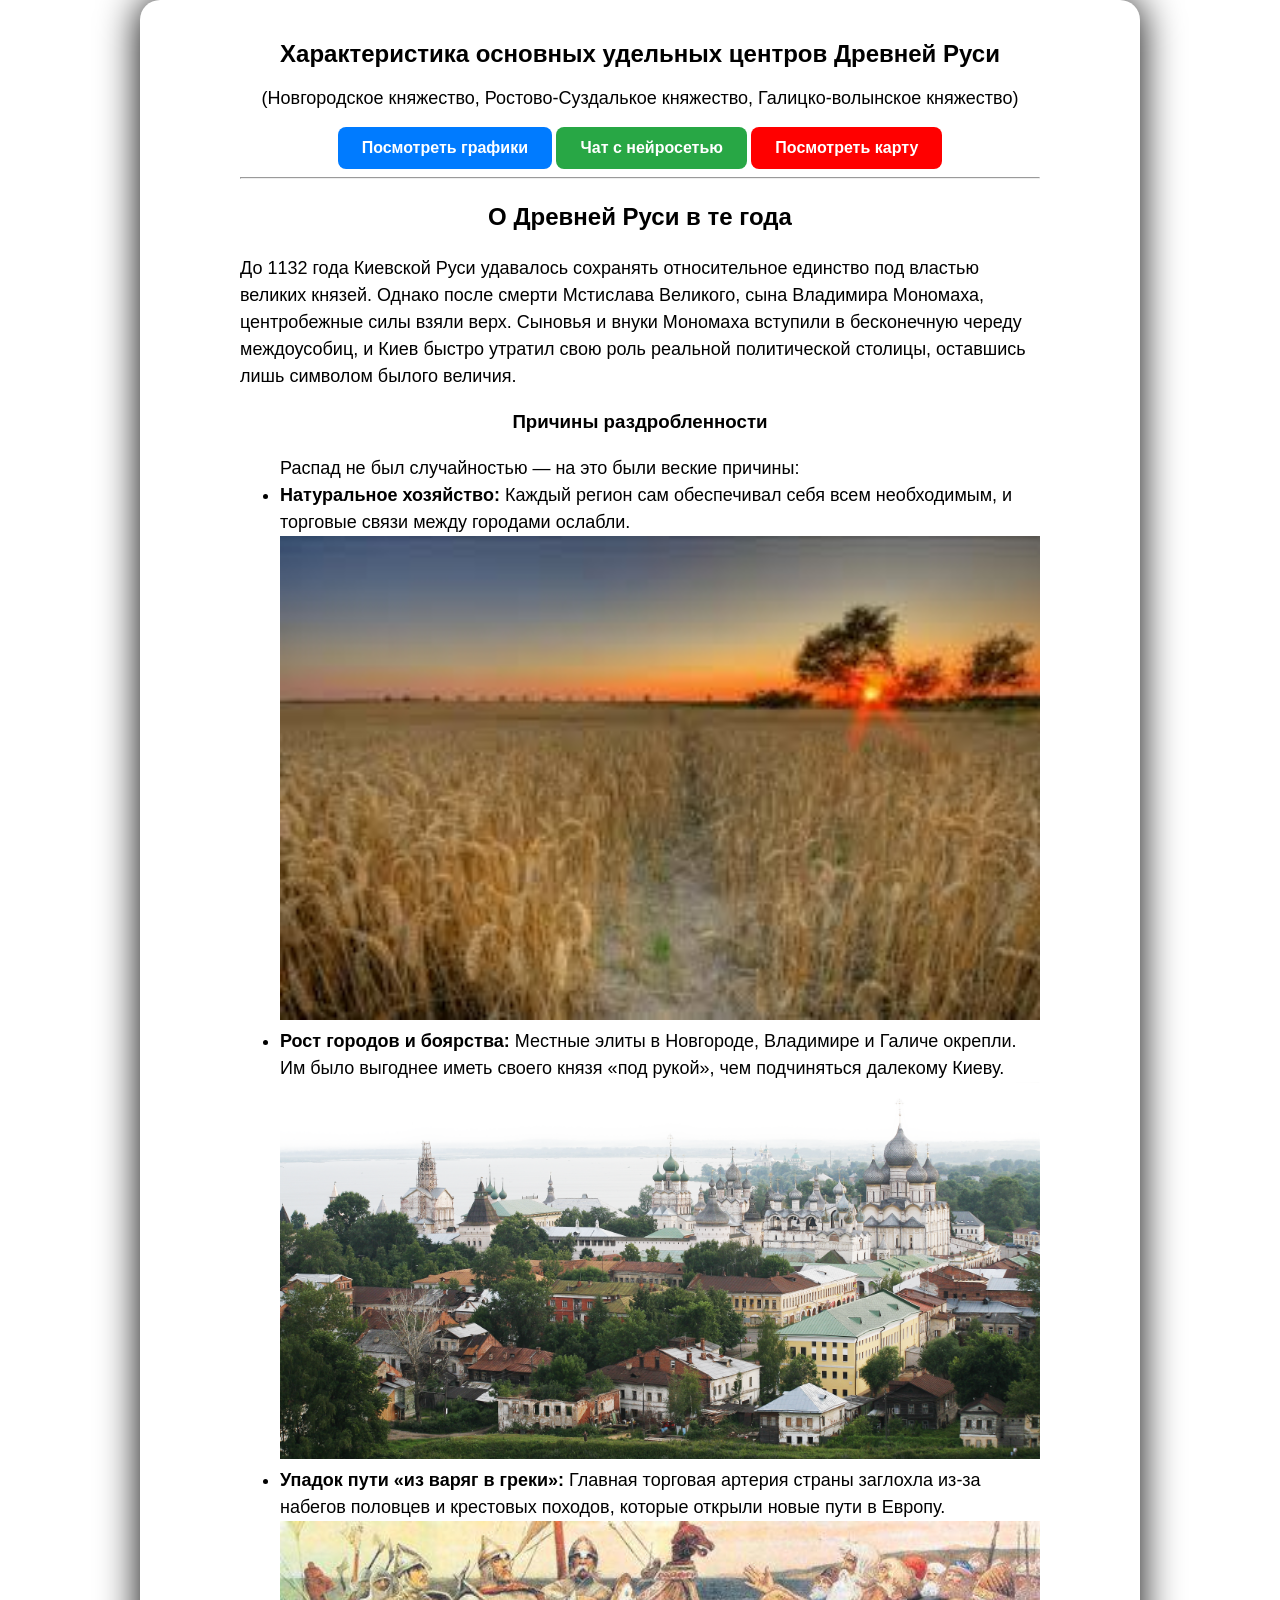
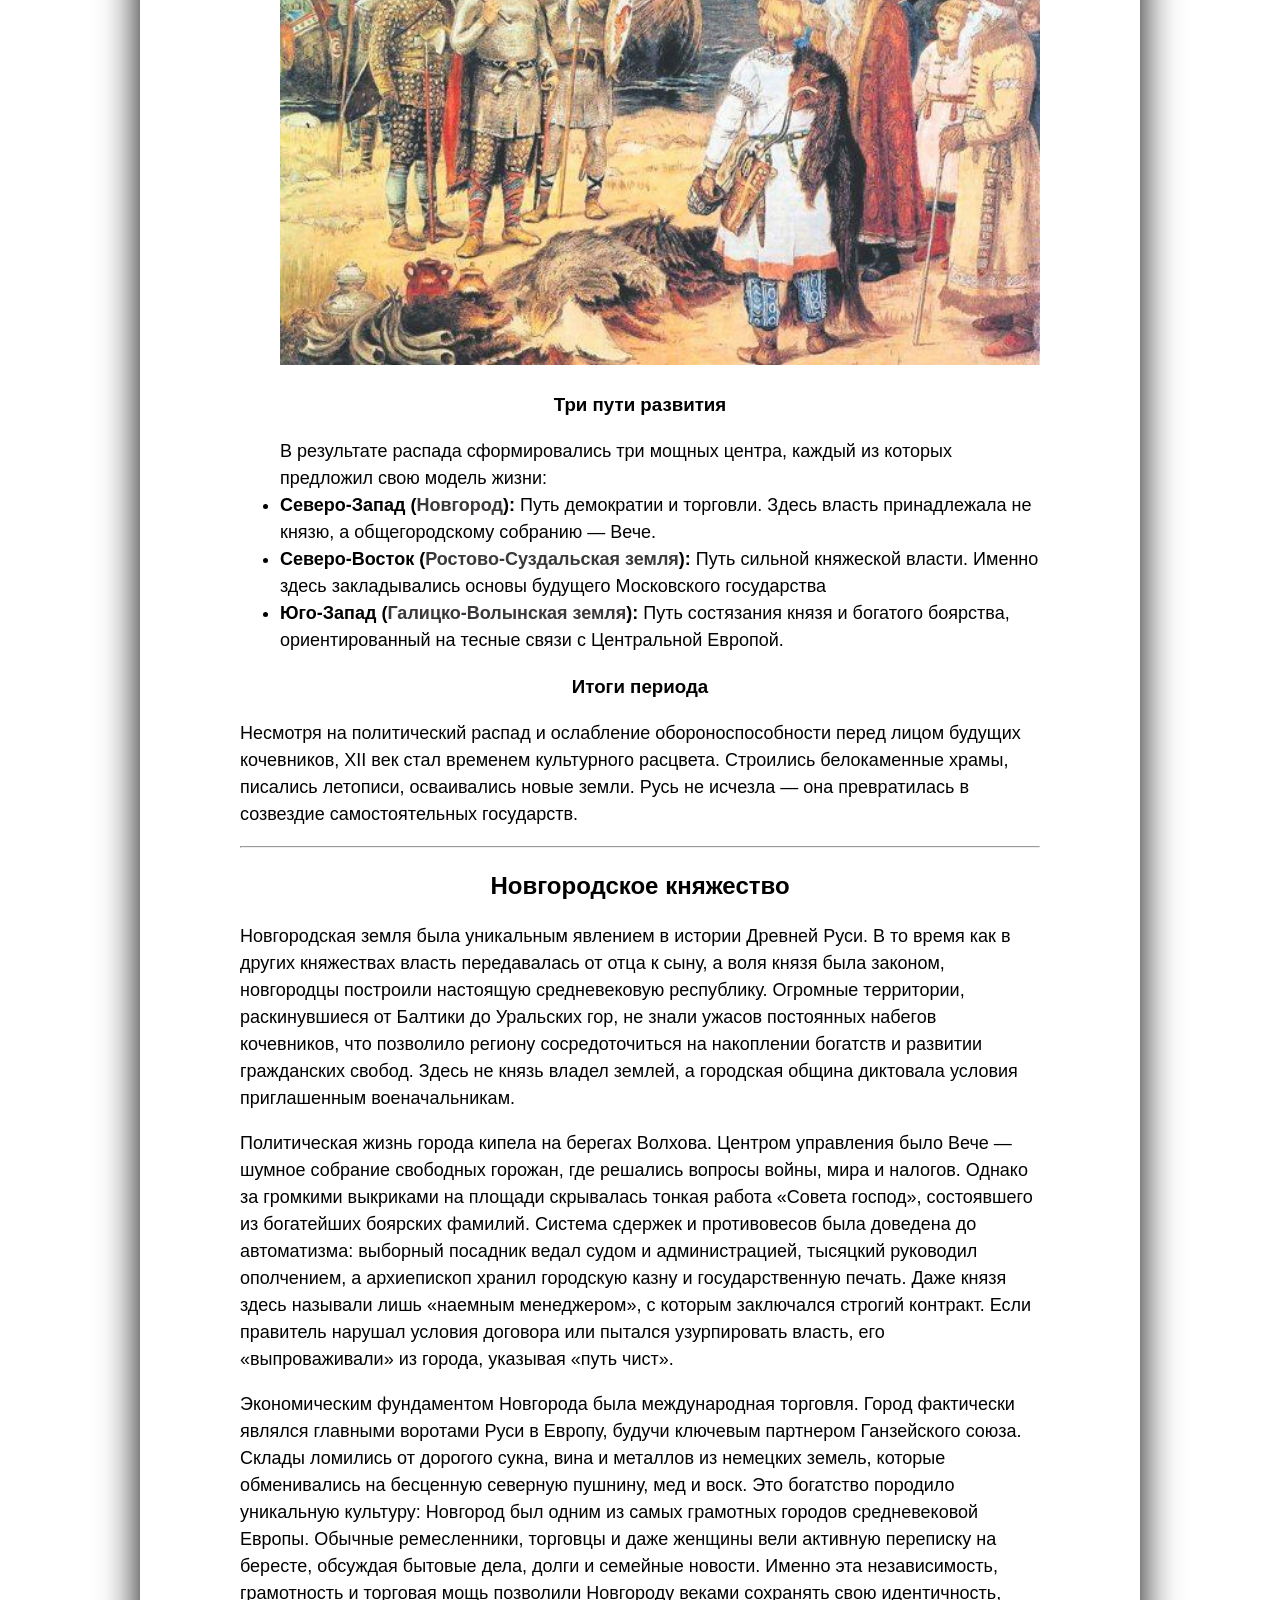
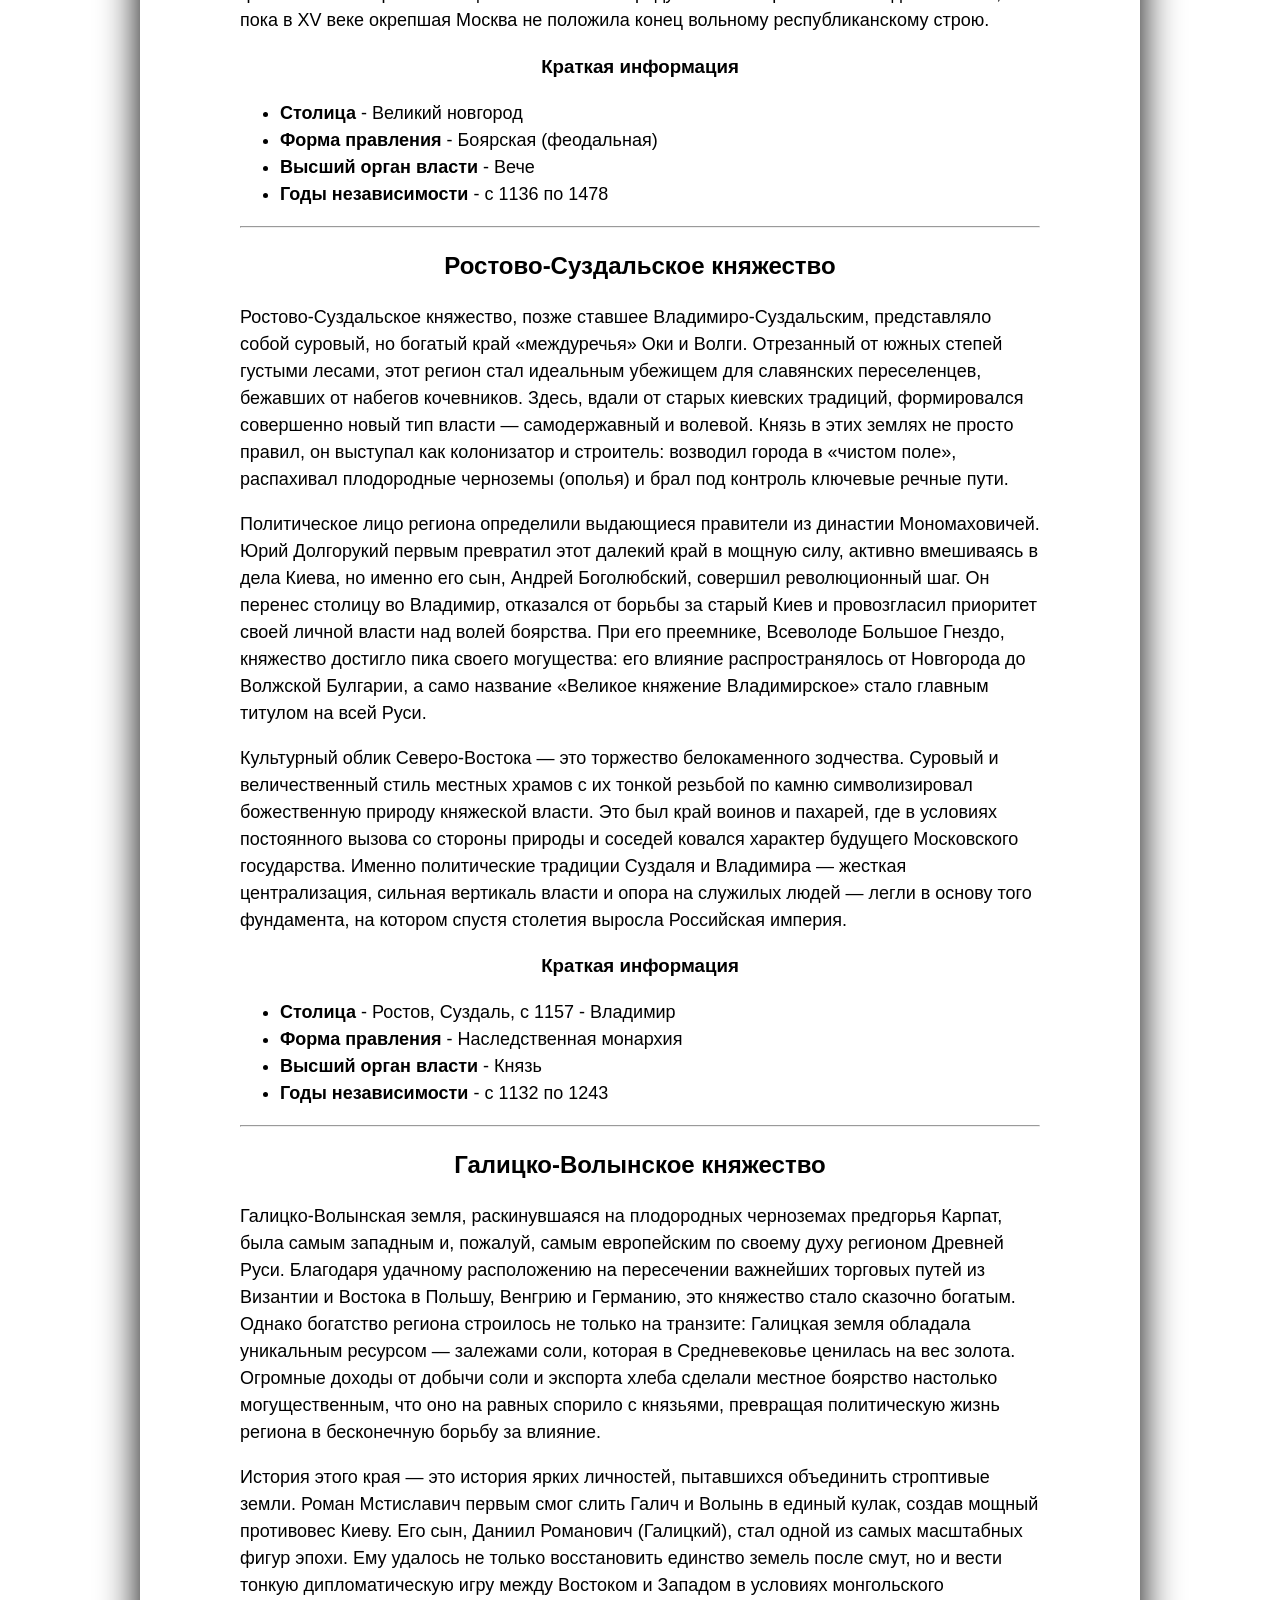
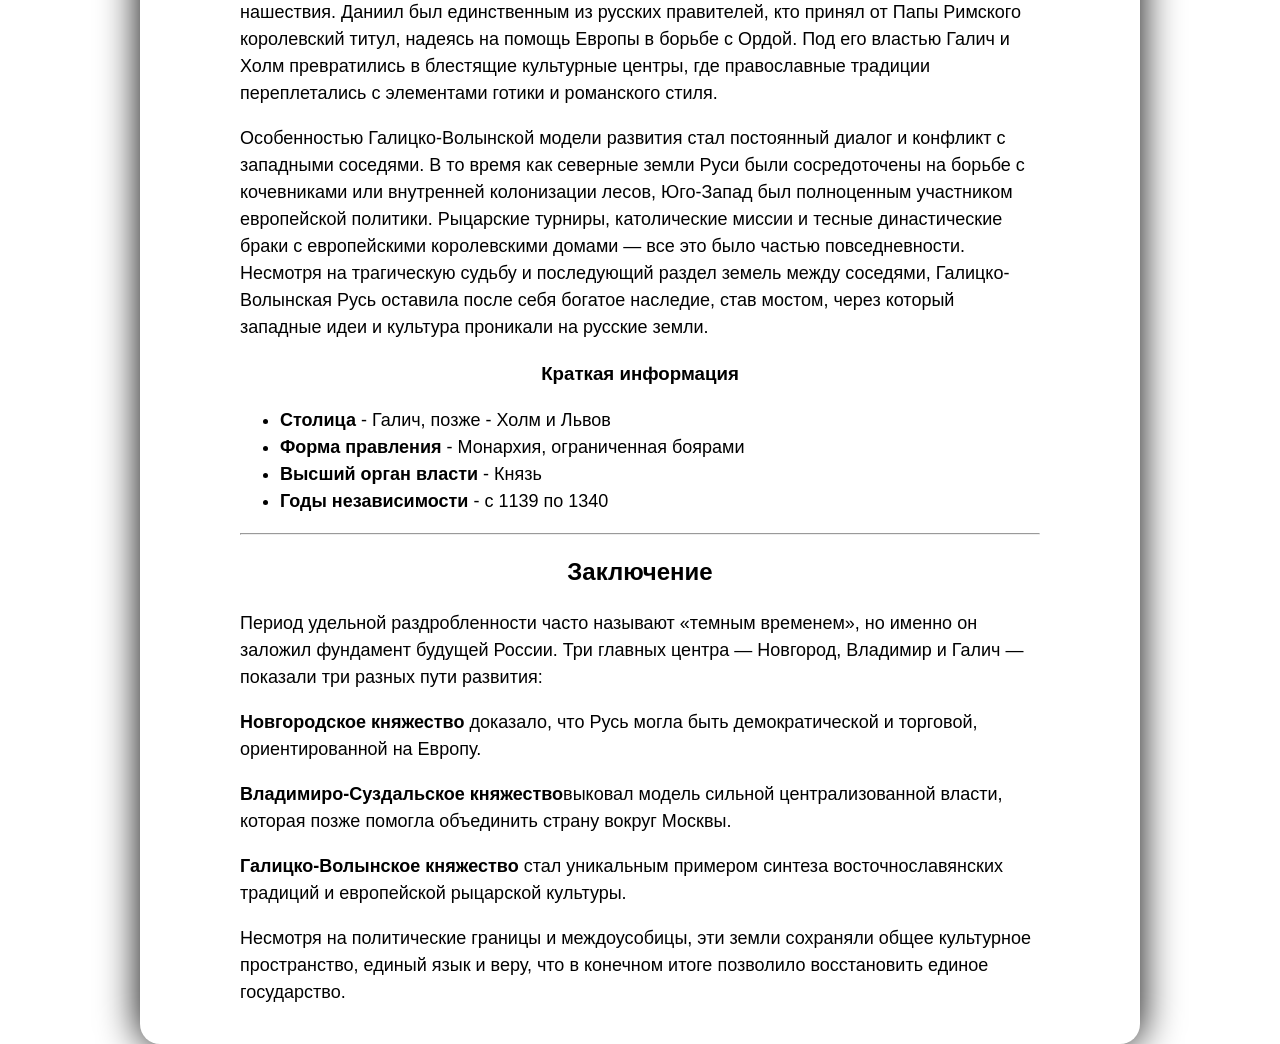
==== frontend/index.html @ 5c6685be "rework" ====
<!DOCTYPE html>
<html lang="ru">
<head>
    <meta charset="UTF-8">
    <meta name="viewport" content="width=device-width, initial-scale=1.0">
    <link rel="stylesheet" href="css/sait.css">
    <title>VneshnayaStranica</title>
</head>
<body>
<div class="zagolovok">
    <header p align="center">
        <h2>Характеристика основных удельных центров Древней Руси</h2>
        <small><p align="center">(Новгородское княжество, Ростово-Суздалькое княжество, Галицко-волынское княжество)</p></small>
        <a href="./gistogramm.html" class="graphs-button">Посмотреть графики</a> <a href="./chat.html" class="graphs-button2">Чат с нейросетью</a> <a href="../MAP.html" class="graphs-button3">Посмотреть карту</a>
    </header>
    <main class="content">
        <hr>
        <section>
        <h2 align="center">О Древней Руси в те года</h2>
        <p>
            До 1132 года Киевской Руси удавалось сохранять относительное единство под
            властью великих князей. Однако после смерти Мстислава Великого, сына
            Владимира Мономаха, центробежные силы взяли верх. Сыновья и внуки Мономаха
            вступили в бесконечную череду междоусобиц, и Киев быстро утратил свою роль
            реальной политической столицы, оставшись лишь символом былого величия.
        </p>
            <h3 align="center">Причины раздробленности</h3>
            <ul>Распад не был случайностью — на это были веские причины:
               <li><strong>Натуральное хозяйство:</strong> Каждый регион сам обеспечивал себя всем необходимым, и торговые связи между городами ослабли.</li>
               <img src="assets/images.png" alt="alt">
               <li><strong>Рост городов и боярства:</strong> Местные элиты в Новгороде, Владимире и Галиче окрепли. Им было выгоднее иметь своего князя «под рукой», чем подчиняться далекому Киеву.</li>
               <img src="assets/Rostov_Veliky_panoramic_crop.png" alt="alt">
               <li><strong>Упадок пути «из варяг в греки»:</strong> Главная торговая артерия страны заглохла из-за набегов половцев и крестовых походов, которые открыли новые пути в Европу.</li>
               <img src="assets/59342df45df13_osize1068x623q71hb7104c-e1536128098233.jpg" alt="alt">
            </ul>
            <h3 align="center">Три пути развития</h3>
            <ul>В результате распада сформировались три мощных центра, каждый из которых предложил свою модель жизни:
                <li><strong>Северо-Запад (<a href="#Novgorod">Новгород</a>):</strong> Путь демократии и торговли. Здесь власть принадлежала не князю, а общегородскому собранию — Вече.</li>
                <li><strong>Северо-Восток (<a href="#Rostovo-suzdal">Ростово-Суздальская земля</a>):</strong> Путь сильной княжеской власти. Именно здесь закладывались основы будущего Московского государства</li>
                <li><strong>Юго-Запад (<a href="#Galicia">Галицко-Волынская земля</a>):</strong> Путь состязания князя и богатого боярства, ориентированный на тесные связи с Центральной Европой.</li>
            </ul>
             
            <h3 align="center">Итоги периода</h3>
        <p>
            Несмотря на политический распад и ослабление обороноспособности перед лицом будущих кочевников, XII век стал временем культурного расцвета. Строились белокаменные храмы, писались летописи, осваивались новые земли. Русь не исчезла — она превратилась в созвездие самостоятельных государств.
        </p>
        </section>
       <hr>
        <section id="Novgorod">
           <h2 align="center">Новгородское княжество</h2>
           <p>Новгородская земля была уникальным явлением в истории Древней Руси. В то время как в других княжествах власть передавалась от отца к сыну, а воля князя была законом, новгородцы построили настоящую средневековую республику. Огромные территории, раскинувшиеся от Балтики до Уральских гор, не знали ужасов постоянных набегов кочевников, что позволило региону сосредоточиться на накоплении богатств и развитии гражданских свобод. Здесь не князь владел землей, а городская община диктовала условия приглашенным военачальникам.
           </p>
           <p>Политическая жизнь города кипела на берегах Волхова. Центром управления было Вече — шумное собрание свободных горожан, где решались вопросы войны, мира и налогов. Однако за громкими выкриками на площади скрывалась тонкая работа «Совета господ», состоявшего из богатейших боярских фамилий. Система сдержек и противовесов была доведена до автоматизма: выборный посадник ведал судом и администрацией, тысяцкий руководил ополчением, а архиепископ хранил городскую казну и государственную печать. Даже князя здесь называли лишь «наемным менеджером», с которым заключался строгий контракт. Если правитель нарушал условия договора или пытался узурпировать власть, его «выпроваживали» из города, указывая «путь чист».</p>
           <p>Экономическим фундаментом Новгорода была международная торговля. Город фактически являлся главными воротами Руси в Европу, будучи ключевым партнером Ганзейского союза. Склады ломились от дорогого сукна, вина и металлов из немецких земель, которые обменивались на бесценную северную пушнину, мед и воск. Это богатство породило уникальную культуру: Новгород был одним из самых грамотных городов средневековой Европы. Обычные ремесленники, торговцы и даже женщины вели активную переписку на бересте, обсуждая бытовые дела, долги и семейные новости. Именно эта независимость, грамотность и торговая мощь позволили Новгороду веками сохранять свою идентичность, пока в XV веке окрепшая Москва не положила конец вольному республиканскому строю.</p>
           <h3 align="center">Краткая информация</h3>
           <ul>
             <li><strong>Столица</strong> - Великий новгород</li>
             <li><strong>Форма правления</strong> - Боярская (феодальная)</li>
             <li><strong>Высший орган власти</strong> - Вече</li>
             <li><strong>Годы независимости</strong> - с 1136 по 1478</li>
           </ul>
        </section>
       <hr>
        <section id="Rostovo-suzdal">
           <h2 align="center">Ростово-Суздальское княжество</h2>
           <p>Ростово-Суздальское княжество, позже ставшее Владимиро-Суздальским, представляло собой суровый, но богатый край «междуречья» Оки и Волги. Отрезанный от южных степей густыми лесами, этот регион стал идеальным убежищем для славянских переселенцев, бежавших от набегов кочевников. Здесь, вдали от старых киевских традиций, формировался совершенно новый тип власти — самодержавный и волевой. Князь в этих землях не просто правил, он выступал как колонизатор и строитель: возводил города в «чистом поле», распахивал плодородные черноземы (ополья) и брал под контроль ключевые речные пути.
         </p>
         <p>Политическое лицо региона определили выдающиеся правители из династии Мономаховичей. Юрий Долгорукий первым превратил этот далекий край в мощную силу, активно вмешиваясь в дела Киева, но именно его сын, Андрей Боголюбский, совершил революционный шаг. Он перенес столицу во Владимир, отказался от борьбы за старый Киев и провозгласил приоритет своей личной власти над волей боярства. При его преемнике, Всеволоде Большое Гнездо, княжество достигло пика своего могущества: его влияние распространялось от Новгорода до Волжской Булгарии, а само название «Великое княжение Владимирское» стало главным титулом на всей Руси.</p>
         <p>Культурный облик Северо-Востока — это торжество белокаменного зодчества. Суровый и величественный стиль местных храмов с их тонкой резьбой по камню символизировал божественную природу княжеской власти. Это был край воинов и пахарей, где в условиях постоянного вызова со стороны природы и соседей ковался характер будущего Московского государства. Именно политические традиции Суздаля и Владимира — жесткая централизация, сильная вертикаль власти и опора на служилых людей — легли в основу того фундамента, на котором спустя столетия выросла Российская империя.</p>
         <h3 align="center">Краткая информация</h3>
         <ul>
          <li><strong>Столица</strong> - Ростов, Суздаль, с 1157 - Владимир </li>
          <li><strong>Форма правления</strong> - Наследственная монархия</li>
          <li><strong>Высший орган власти</strong> - Князь</li>
          <li><strong>Годы независимости</strong> - с 1132 по 1243</li>
         </ul>
        </section>
       <hr>
        <section id="Galicia">
         <h2 align="center">Галицко-Волынское княжество</h2>
         <p>Галицко-Волынская земля, раскинувшаяся на плодородных черноземах предгорья Карпат, была самым западным и, пожалуй, самым европейским по своему духу регионом Древней Руси. Благодаря удачному расположению на пересечении важнейших торговых путей из Византии и Востока в Польшу, Венгрию и Германию, это княжество стало сказочно богатым. Однако богатство региона строилось не только на транзите: Галицкая земля обладала уникальным ресурсом — залежами соли, которая в Средневековье ценилась на вес золота. Огромные доходы от добычи соли и экспорта хлеба сделали местное боярство настолько могущественным, что оно на равных спорило с князьями, превращая политическую жизнь региона в бесконечную борьбу за влияние.</p>
         <p>История этого края — это история ярких личностей, пытавшихся объединить строптивые земли. Роман Мстиславич первым смог слить Галич и Волынь в единый кулак, создав мощный противовес Киеву. Его сын, Даниил Романович (Галицкий), стал одной из самых масштабных фигур эпохи. Ему удалось не только восстановить единство земель после смут, но и вести тонкую дипломатическую игру между Востоком и Западом в условиях монгольского нашествия. Даниил был единственным из русских правителей, кто принял от Папы Римского королевский титул, надеясь на помощь Европы в борьбе с Ордой. Под его властью Галич и Холм превратились в блестящие культурные центры, где православные традиции переплетались с элементами готики и романского стиля.</p>
         <p>Особенностью Галицко-Волынской модели развития стал постоянный диалог и конфликт с западными соседями. В то время как северные земли Руси были сосредоточены на борьбе с кочевниками или внутренней колонизации лесов, Юго-Запад был полноценным участником европейской политики. Рыцарские турниры, католические миссии и тесные династические браки с европейскими королевскими домами — все это было частью повседневности. Несмотря на трагическую судьбу и последующий раздел земель между соседями, Галицко-Волынская Русь оставила после себя богатое наследие, став мостом, через который западные идеи и культура проникали на русские земли.</p>
         <h3 align="center">Краткая информация</h3>
         <ul>
          <li><strong>Столица</strong> - Галич, позже - Холм и Львов</li>
          <li><strong>Форма правления</strong> - Монархия, ограниченная боярами</li>
          <li><strong>Высший орган власти</strong> - Князь</li>
          <li><strong>Годы независимости</strong> - с 1139 по 1340</li>
          </ul>
        </section>
       <hr>
       <section id="zakluchenie">
        <h2 align="center">Заключение</h2>
        <p>Период удельной раздробленности часто называют «темным временем», но именно он заложил фундамент будущей России. Три главных центра — Новгород, Владимир и Галич — показали три разных пути развития:</p>
        <p><strong>Новгородское княжество</strong> доказало, что Русь могла быть демократической и торговой, ориентированной на Европу.</p>
        <p><strong>Владимиро-Суздальское княжество</strong>выковал модель сильной централизованной власти, которая позже помогла объединить страну вокруг Москвы.</p>
        <p><strong>Галицко-Волынское княжество</strong> стал уникальным примером синтеза восточнославянских традиций и европейской рыцарской культуры.</p>
        <p>Несмотря на политические границы и междоусобицы, эти земли сохраняли общее культурное пространство, единый язык и веру, что в конечном итоге позволило восстановить единое государство.</p>
       </section>
    </main>
    <footer>
    </footer>
</div>
</body>
</html>
---- frontend/css/sait.css ----
.graphs-button {
  display: inline-block;
  padding: 12px 24px;
  background-color: #007bff;
  color: #ffffff;
  text-decoration: none;
  border-radius: 8px;
  font-family: sans-serif;
  font-size: 16px;
  font-weight: bold;
  text-align: center;
  transition: background-color 0.3s ease, transform 0.2s ease;
  cursor: pointer;
}

.graphs-button:hover {
  background-color: #0056b3;
  transform: translateY(-2px);
}

.graphs-button:active {
  background-color: #004085;
  transform: translateY(0);
}

.graphs-button2 {
  display: inline-block;
  padding: 12px 24px;
  background-color: #28a745;
  color: #ffffff;
  text-decoration: none;
  border-radius: 8px;
  font-family: sans-serif;
  font-size: 16px;
  font-weight: bold;
  text-align: center;
  transition: background-color 0.3s ease, transform 0.2s ease;
  cursor: pointer;
}
  .graphs-button2:hover {
  background-color: #218838;
  transform: translateY(-2px);
}

.graphs-button2:active {
  background-color: #1e7e34;
  transform: translateY(0);
}
.content {
  max-width: 800px;
  margin: 0 auto;
  text-align: left;
  line-height: 1.5; 
}
p, li, ul {
  font-size: 18px;
}
body {
    background-image: url('drevnery.png');
    background-attachment: fixed;
    background-size: cover;
    margin: 0;
    
    font-family: 'Segoe UI', sans-serif;
}
img{
	width: 100%; height: auto;
}
.zagolovok {
    max-width: 1000px;
    margin: 0 auto;
    background-color: white;
    min-height: 100vh;
    box-shadow: 0 0 40px rgba(0,0,0,10);
    padding: 20px 0;
    border-radius: 20px;
}
.graphs-button3 {
  display: inline-block;
  padding: 12px 24px;
  background-color: #ff0000;
  color: #ffffff;
  text-decoration: none;
  border-radius: 8px;
  font-family: sans-serif;
  font-size: 16px;
  font-weight: bold;
  text-align: center;
  transition: background-color 0.3s ease, transform 0.2s ease;
  cursor: pointer;
}

.graphs-button3:hover {
  background-color: #b30000;
  transform: translateY(-2px);
}

.graphs-button3:active {
  background-color: #851f00;
  transform: translateY(0);
}
a {
  text-decoration:none ;
  color: rgb(59, 56, 56);
}
a:hover {
  color: rgb(158, 158, 158);

}
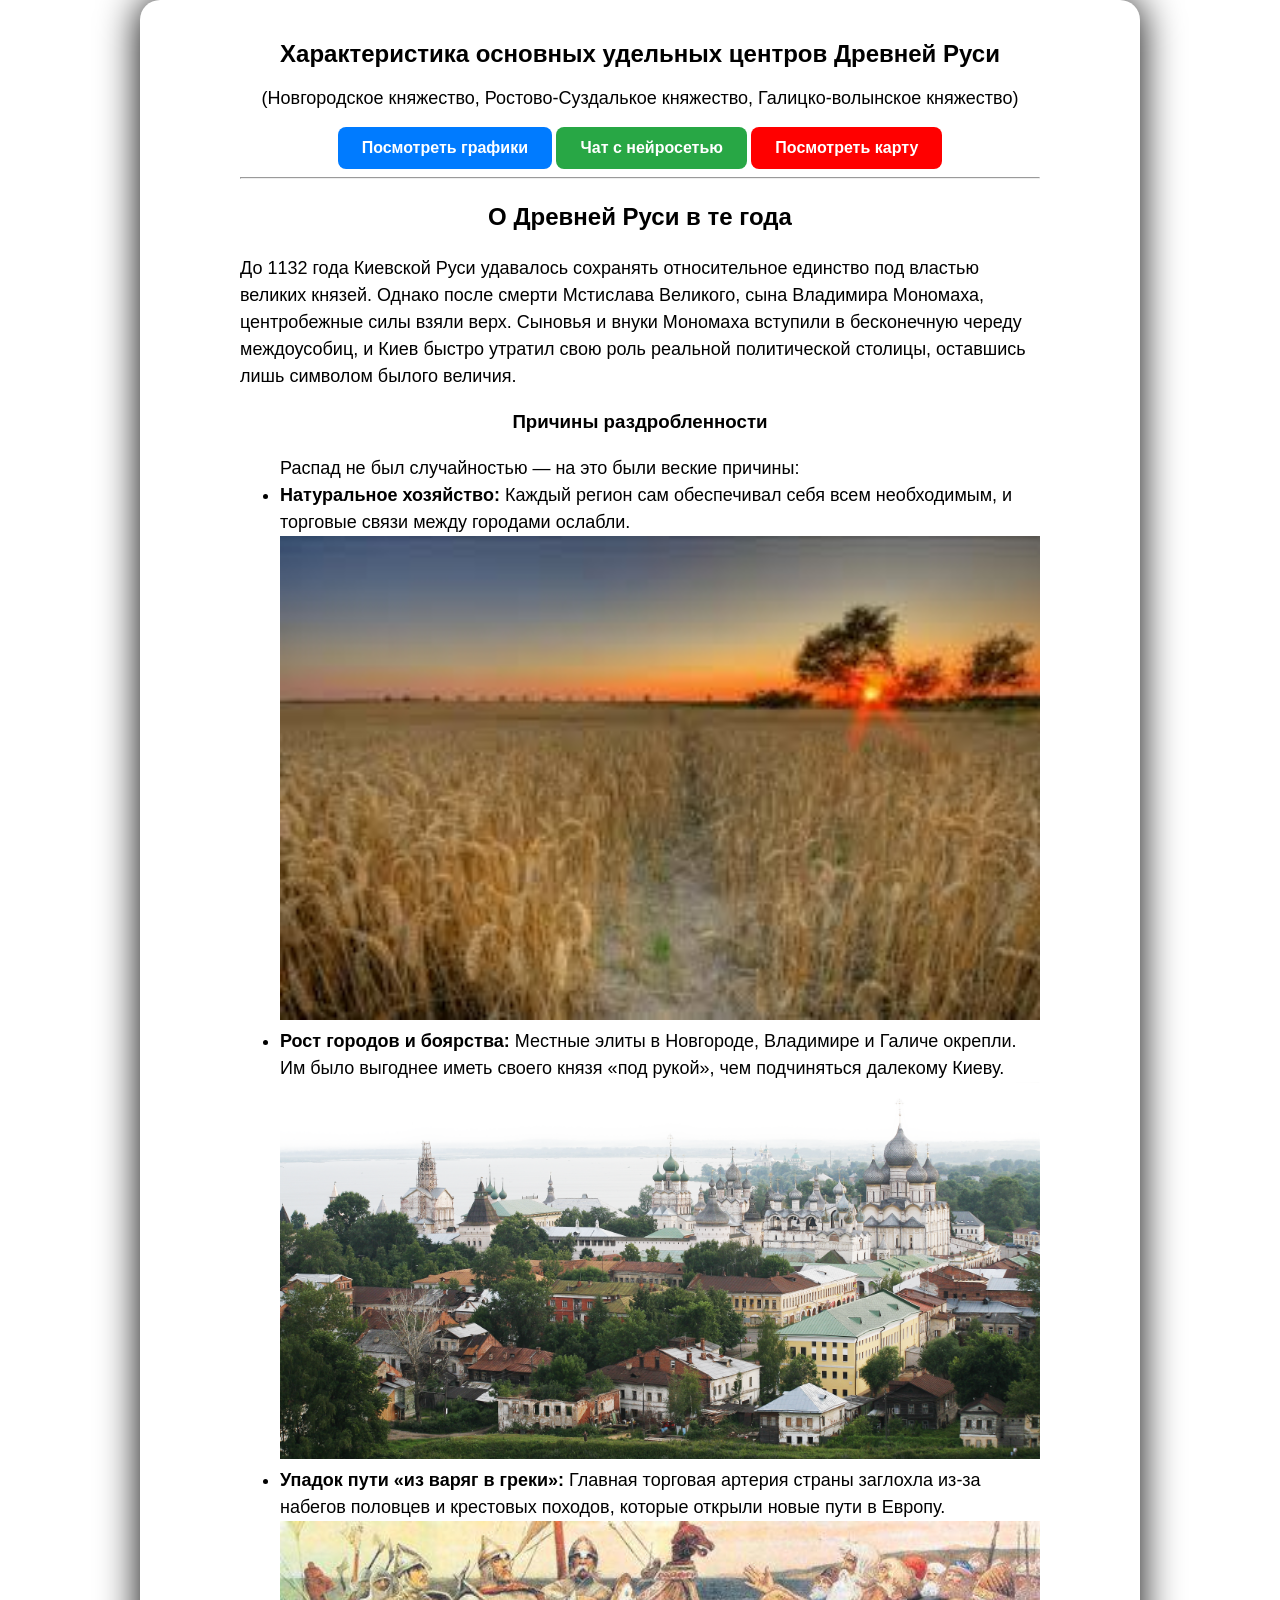
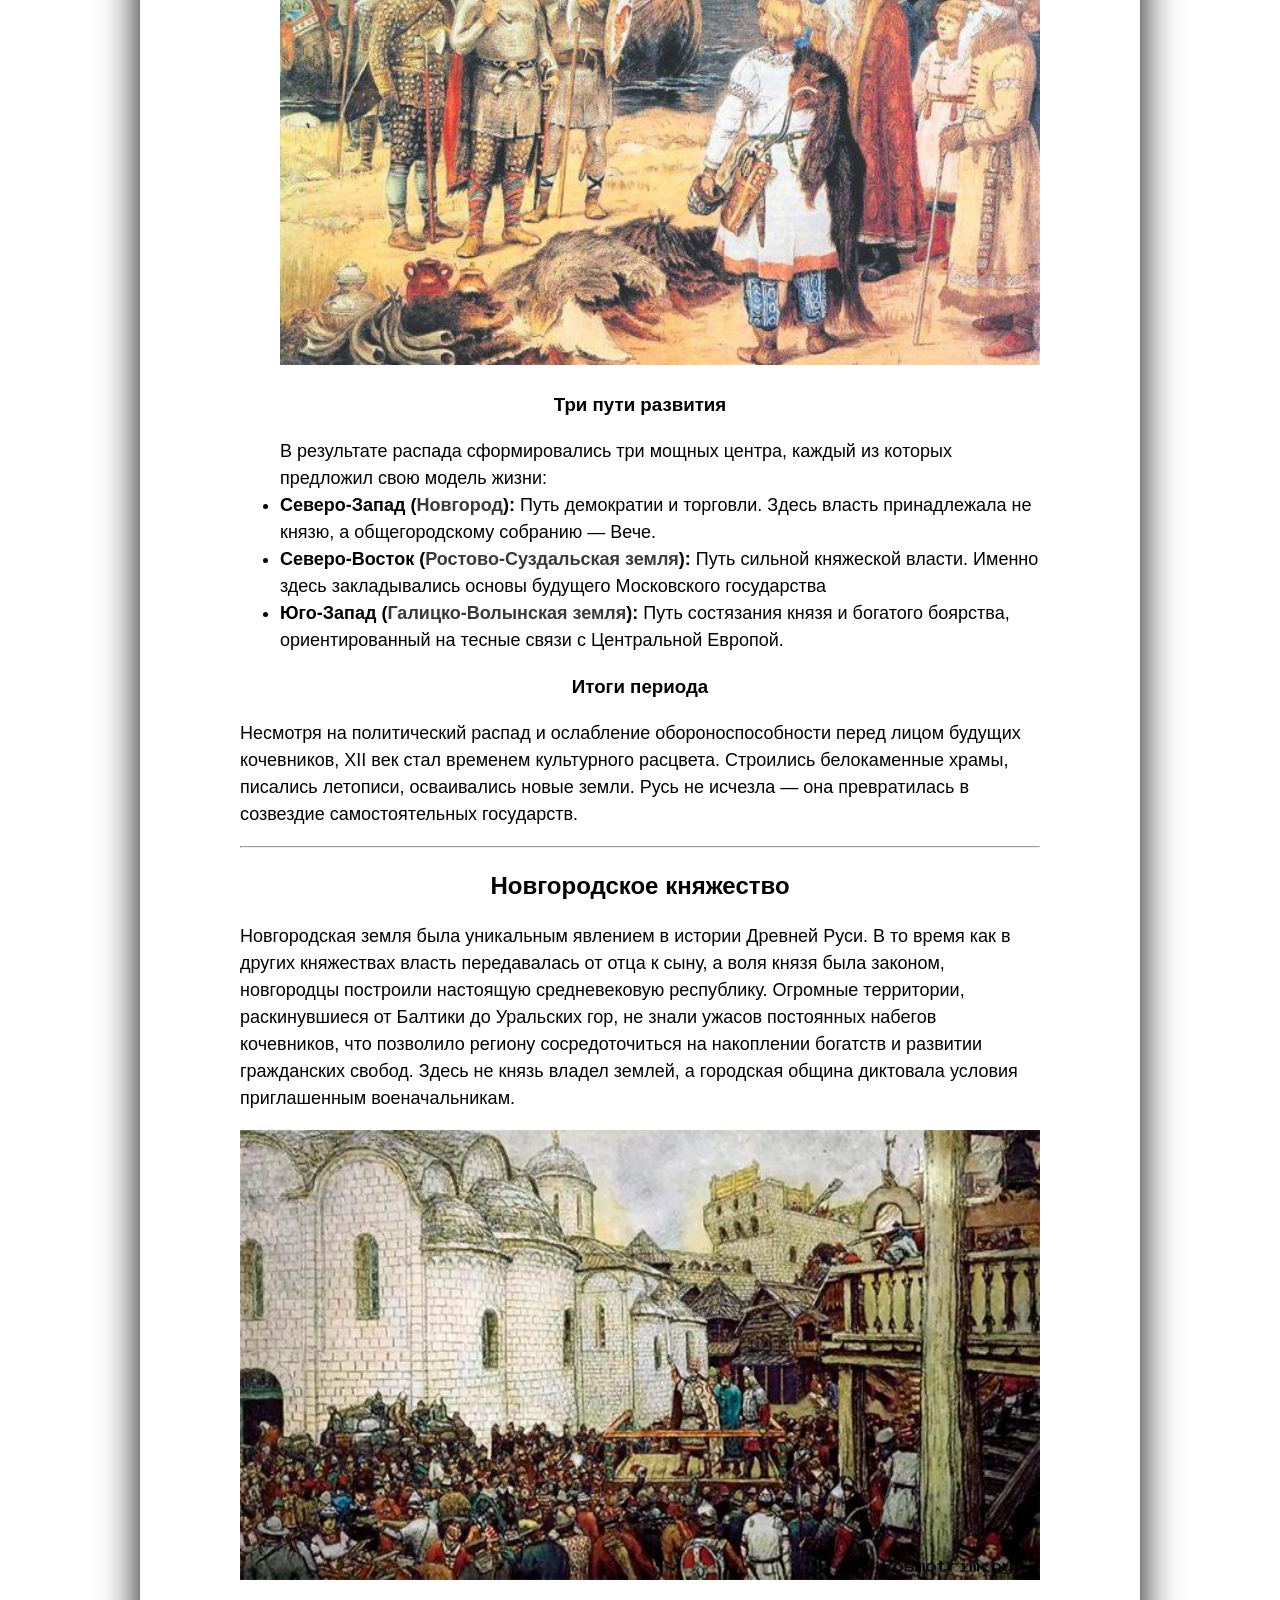
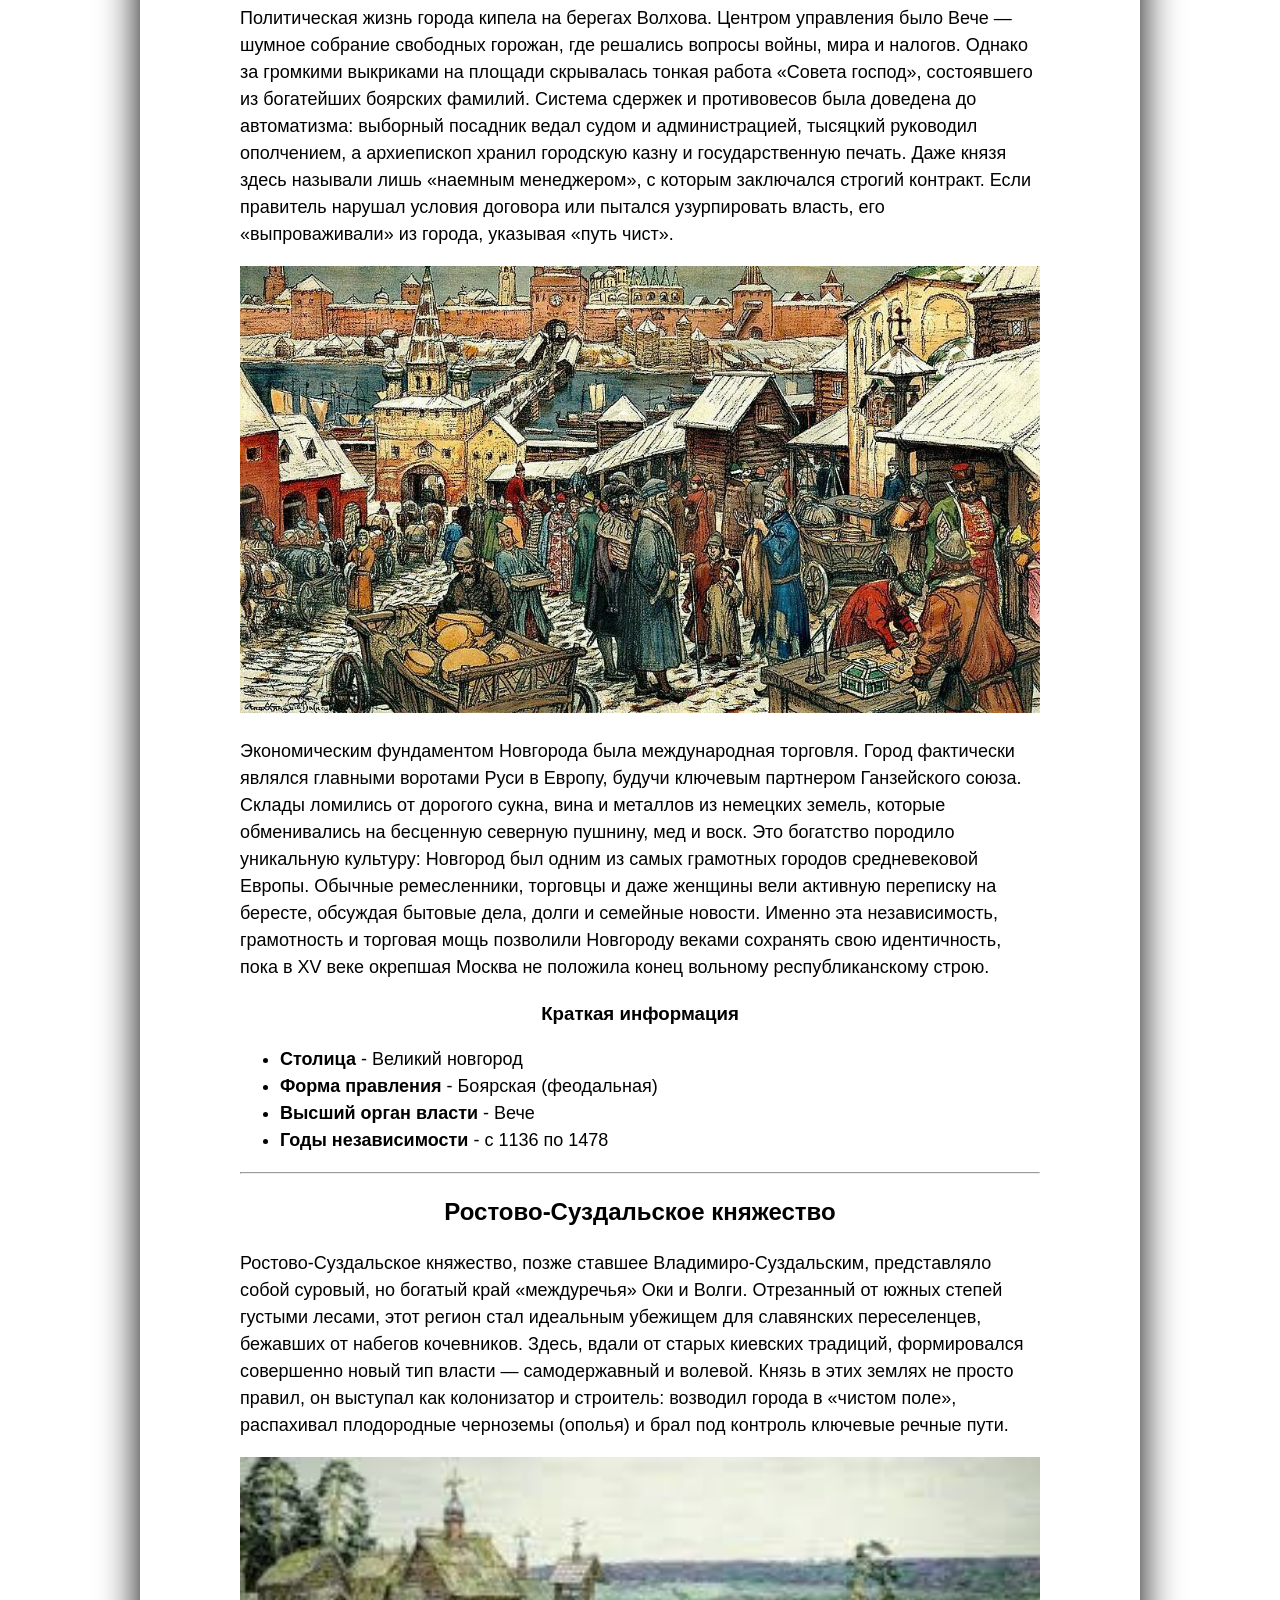
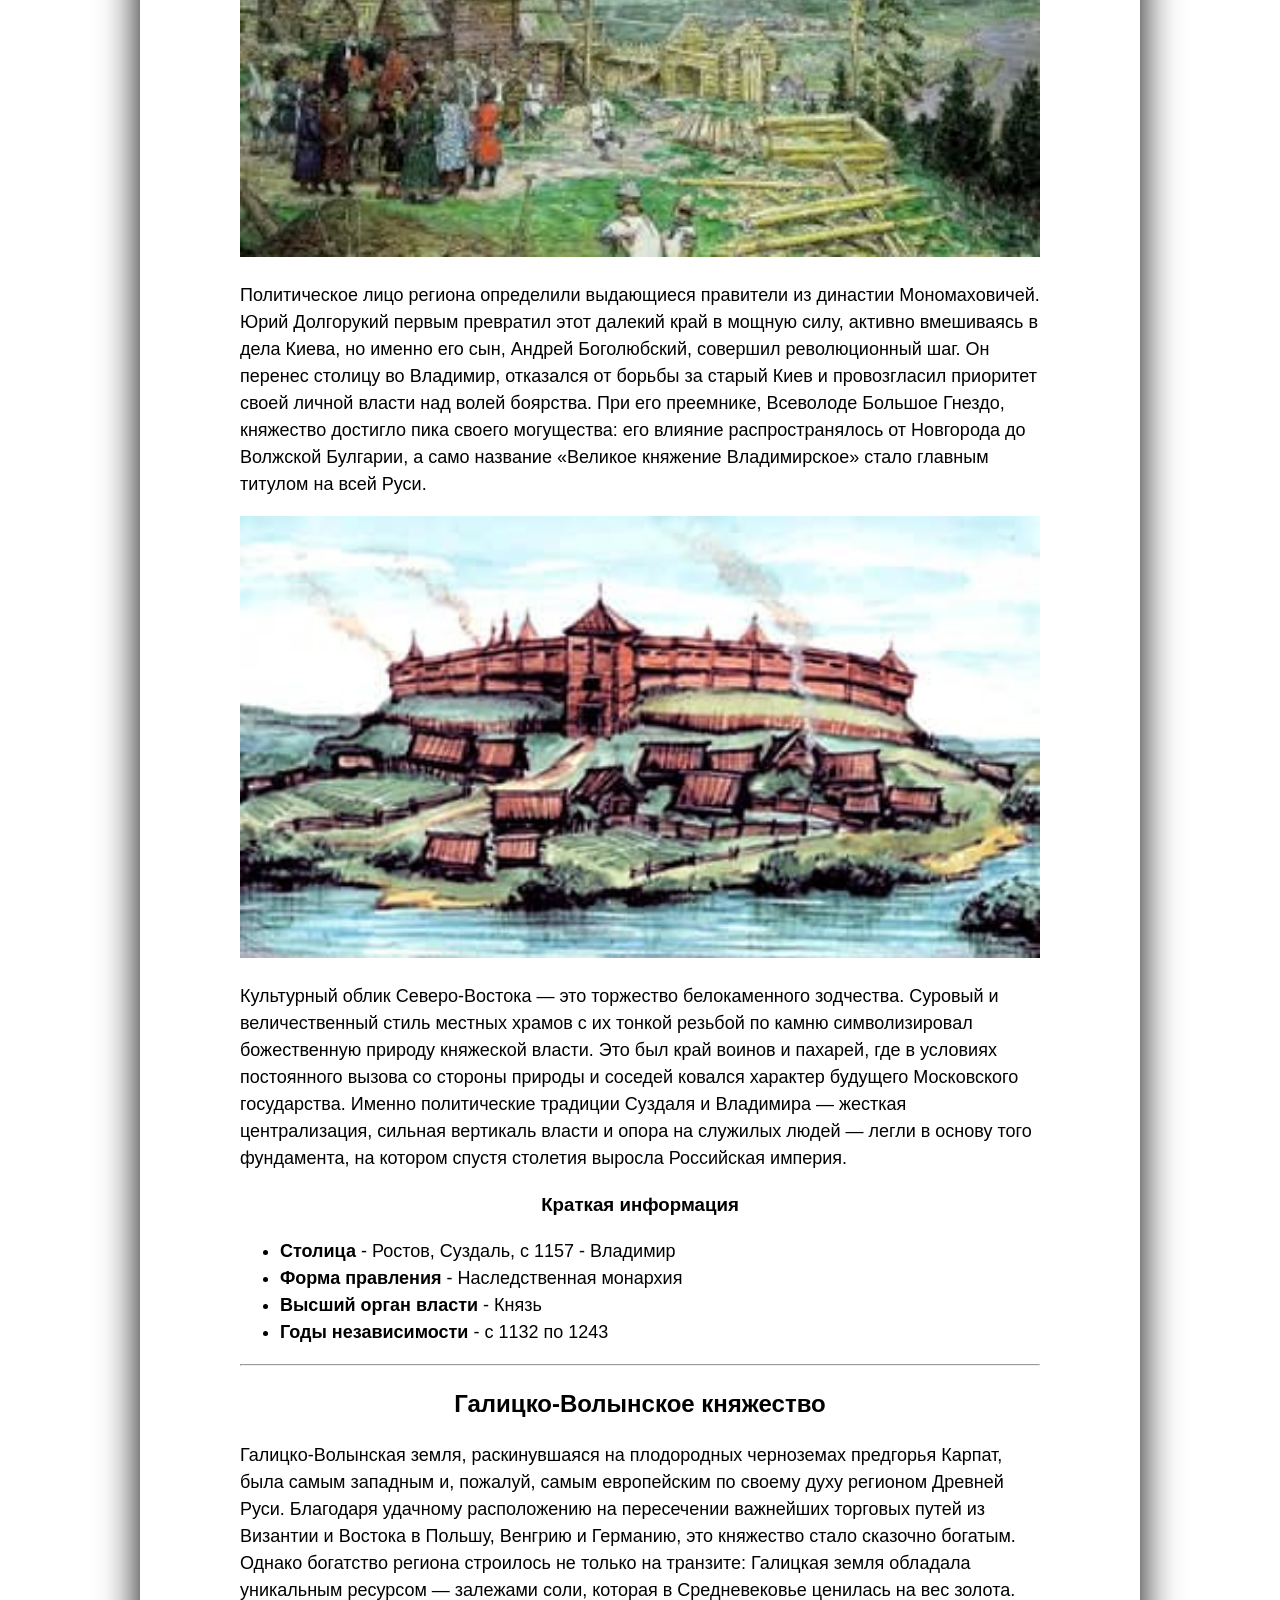
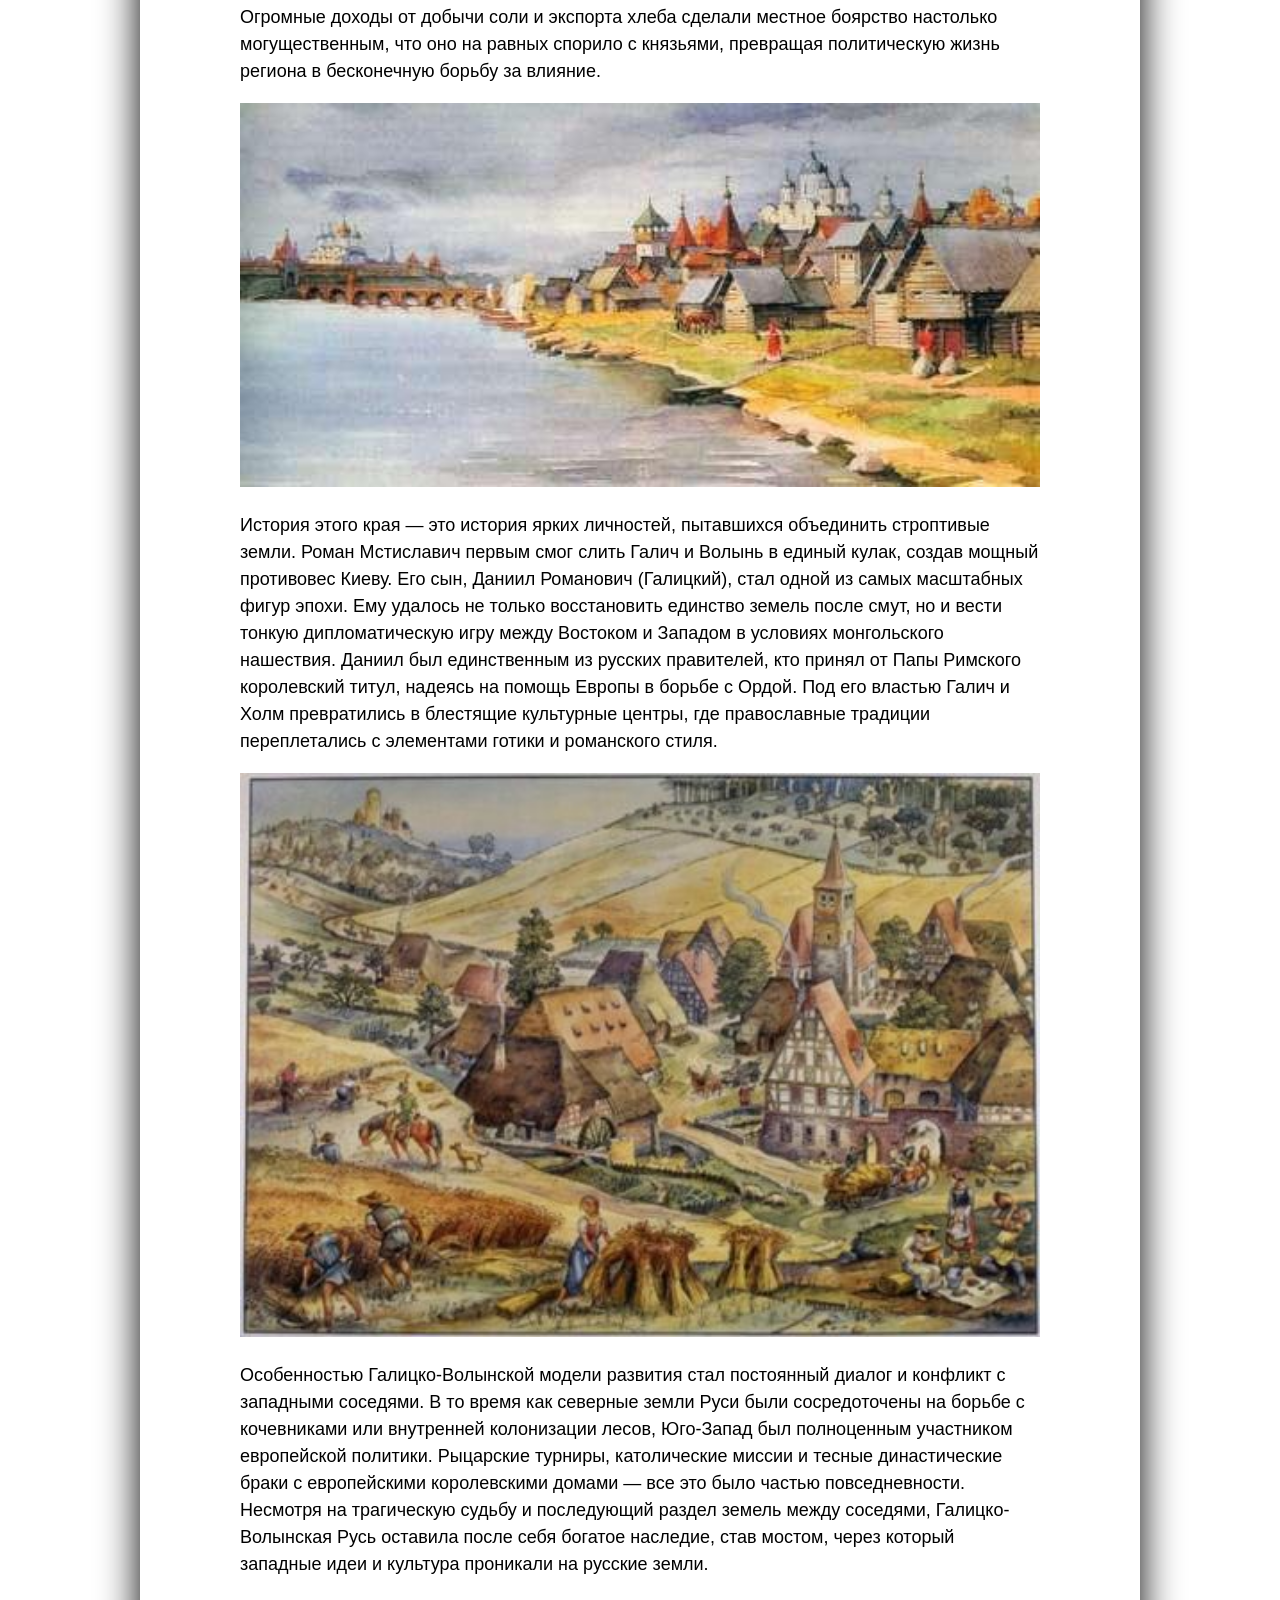
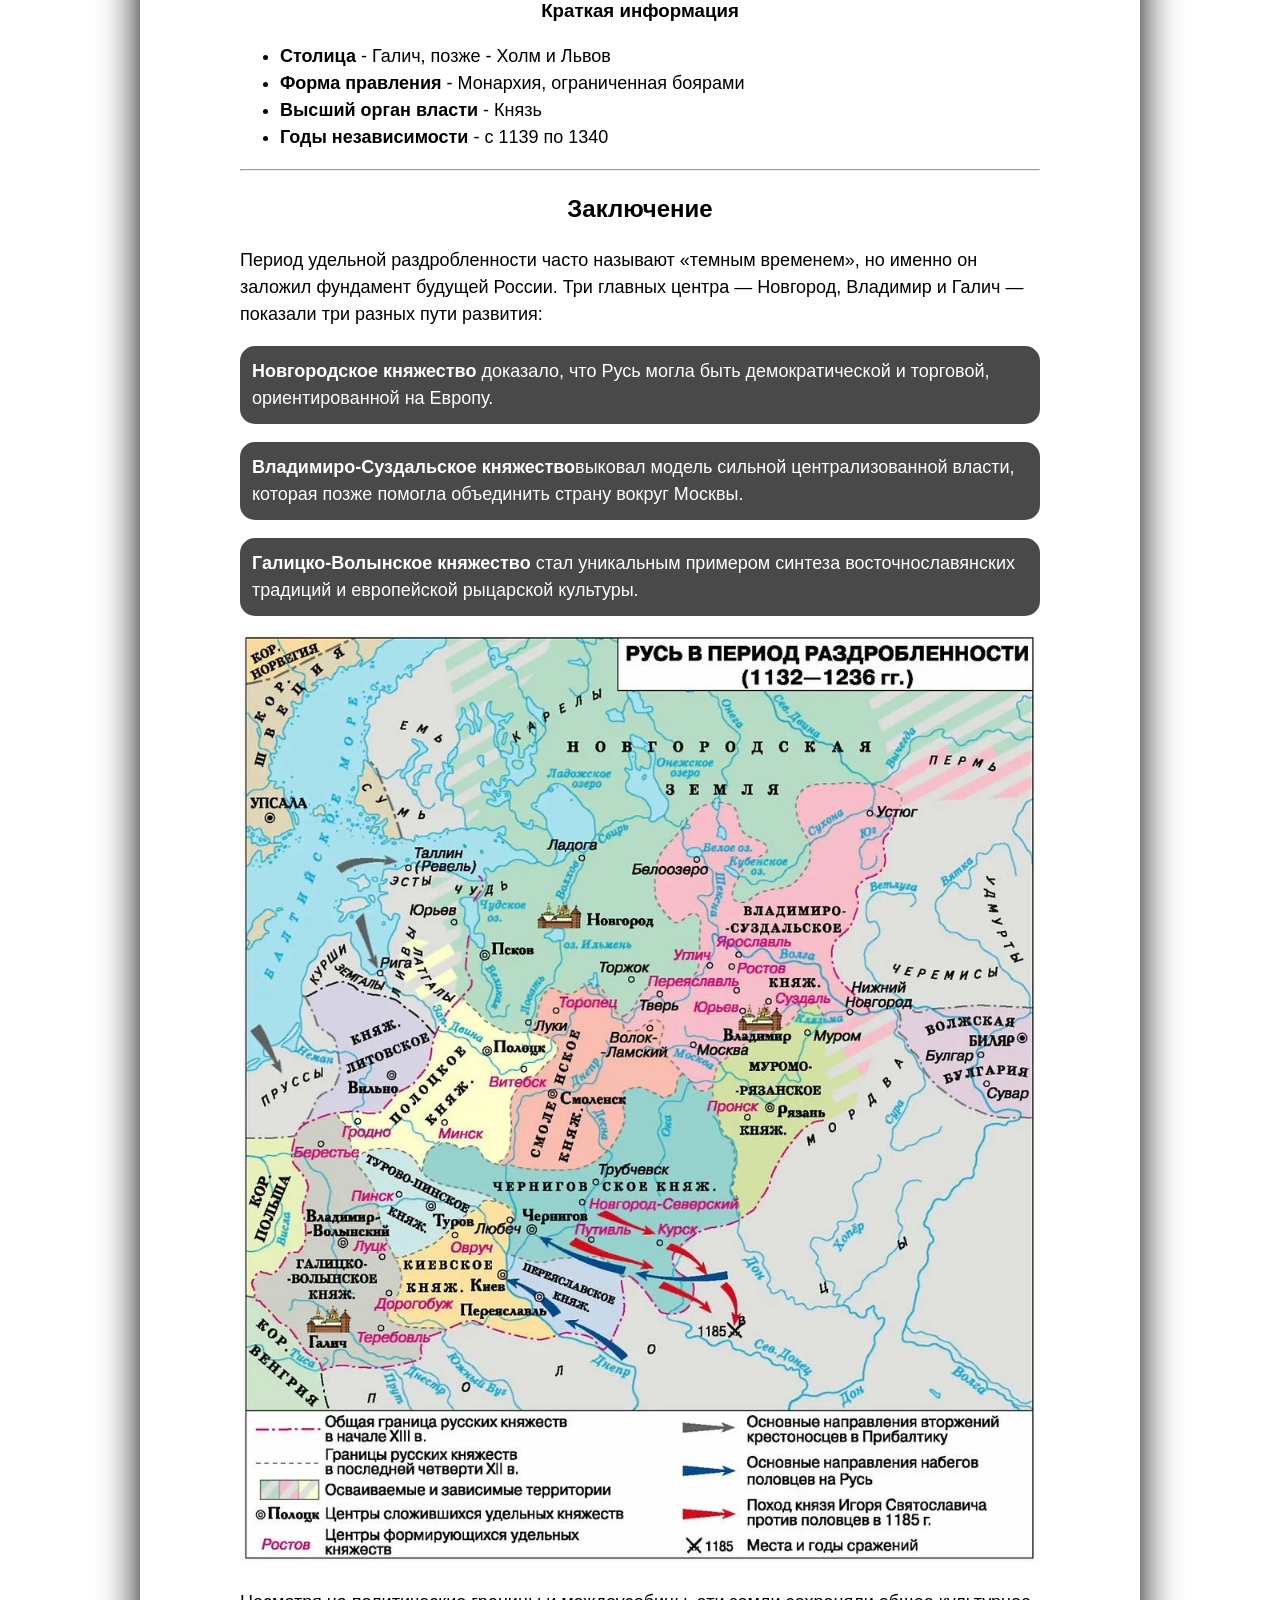
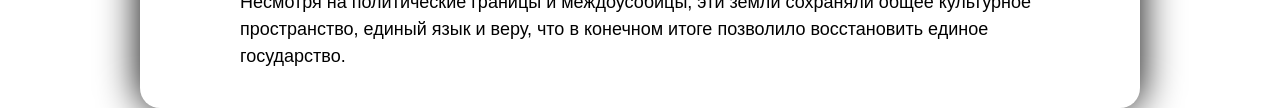
==== commit 13ca3217: "rework2" ====
--- a/frontend/index.html
+++ b/frontend/index.html
@@ -48,9 +48,10 @@
        <hr>
         <section id="Novgorod">
            <h2 align="center">Новгородское княжество</h2>
-           <p>Новгородская земля была уникальным явлением в истории Древней Руси. В то время как в других княжествах власть передавалась от отца к сыну, а воля князя была законом, новгородцы построили настоящую средневековую республику. Огромные территории, раскинувшиеся от Балтики до Уральских гор, не знали ужасов постоянных набегов кочевников, что позволило региону сосредоточиться на накоплении богатств и развитии гражданских свобод. Здесь не князь владел землей, а городская община диктовала условия приглашенным военачальникам.
-           </p>
+           <p>Новгородская земля была уникальным явлением в истории Древней Руси. В то время как в других княжествах власть передавалась от отца к сыну, а воля князя была законом, новгородцы построили настоящую средневековую республику. Огромные территории, раскинувшиеся от Балтики до Уральских гор, не знали ужасов постоянных набегов кочевников, что позволило региону сосредоточиться на накоплении богатств и развитии гражданских свобод. Здесь не князь владел землей, а городская община диктовала условия приглашенным военачальникам.</p>
+           <img src="assets/2bddc143c.jpg">
            <p>Политическая жизнь города кипела на берегах Волхова. Центром управления было Вече — шумное собрание свободных горожан, где решались вопросы войны, мира и налогов. Однако за громкими выкриками на площади скрывалась тонкая работа «Совета господ», состоявшего из богатейших боярских фамилий. Система сдержек и противовесов была доведена до автоматизма: выборный посадник ведал судом и администрацией, тысяцкий руководил ополчением, а архиепископ хранил городскую казну и государственную печать. Даже князя здесь называли лишь «наемным менеджером», с которым заключался строгий контракт. Если правитель нарушал условия договора или пытался узурпировать власть, его «выпроваживали» из города, указывая «путь чист».</p>
+           <img src="assets/peDGZi7VGJ8LLjBy0TmJnx1uJmL6rNIU4hyh2tbM1727099572.jpg" alt="alt">
            <p>Экономическим фундаментом Новгорода была международная торговля. Город фактически являлся главными воротами Руси в Европу, будучи ключевым партнером Ганзейского союза. Склады ломились от дорогого сукна, вина и металлов из немецких земель, которые обменивались на бесценную северную пушнину, мед и воск. Это богатство породило уникальную культуру: Новгород был одним из самых грамотных городов средневековой Европы. Обычные ремесленники, торговцы и даже женщины вели активную переписку на бересте, обсуждая бытовые дела, долги и семейные новости. Именно эта независимость, грамотность и торговая мощь позволили Новгороду веками сохранять свою идентичность, пока в XV веке окрепшая Москва не положила конец вольному республиканскому строю.</p>
            <h3 align="center">Краткая информация</h3>
            <ul>
@@ -65,7 +66,9 @@
            <h2 align="center">Ростово-Суздальское княжество</h2>
            <p>Ростово-Суздальское княжество, позже ставшее Владимиро-Суздальским, представляло собой суровый, но богатый край «междуречья» Оки и Волги. Отрезанный от южных степей густыми лесами, этот регион стал идеальным убежищем для славянских переселенцев, бежавших от набегов кочевников. Здесь, вдали от старых киевских традиций, формировался совершенно новый тип власти — самодержавный и волевой. Князь в этих землях не просто правил, он выступал как колонизатор и строитель: возводил города в «чистом поле», распахивал плодородные черноземы (ополья) и брал под контроль ключевые речные пути.
          </p>
+         <img src="assets/images-_2_.png">
          <p>Политическое лицо региона определили выдающиеся правители из династии Мономаховичей. Юрий Долгорукий первым превратил этот далекий край в мощную силу, активно вмешиваясь в дела Киева, но именно его сын, Андрей Боголюбский, совершил революционный шаг. Он перенес столицу во Владимир, отказался от борьбы за старый Киев и провозгласил приоритет своей личной власти над волей боярства. При его преемнике, Всеволоде Большое Гнездо, княжество достигло пика своего могущества: его влияние распространялось от Новгорода до Волжской Булгарии, а само название «Великое княжение Владимирское» стало главным титулом на всей Руси.</p>
+         <img src="assets/ch9u4tp2vhbucjjk4q7e0jjt482oiep5.jpg">
          <p>Культурный облик Северо-Востока — это торжество белокаменного зодчества. Суровый и величественный стиль местных храмов с их тонкой резьбой по камню символизировал божественную природу княжеской власти. Это был край воинов и пахарей, где в условиях постоянного вызова со стороны природы и соседей ковался характер будущего Московского государства. Именно политические традиции Суздаля и Владимира — жесткая централизация, сильная вертикаль власти и опора на служилых людей — легли в основу того фундамента, на котором спустя столетия выросла Российская империя.</p>
          <h3 align="center">Краткая информация</h3>
          <ul>
@@ -79,7 +82,9 @@
         <section id="Galicia">
          <h2 align="center">Галицко-Волынское княжество</h2>
          <p>Галицко-Волынская земля, раскинувшаяся на плодородных черноземах предгорья Карпат, была самым западным и, пожалуй, самым европейским по своему духу регионом Древней Руси. Благодаря удачному расположению на пересечении важнейших торговых путей из Византии и Востока в Польшу, Венгрию и Германию, это княжество стало сказочно богатым. Однако богатство региона строилось не только на транзите: Галицкая земля обладала уникальным ресурсом — залежами соли, которая в Средневековье ценилась на вес золота. Огромные доходы от добычи соли и экспорта хлеба сделали местное боярство настолько могущественным, что оно на равных спорило с князьями, превращая политическую жизнь региона в бесконечную борьбу за влияние.</p>
+         <img src="assets/drevnerusskiy-gorod.jpg">
          <p>История этого края — это история ярких личностей, пытавшихся объединить строптивые земли. Роман Мстиславич первым смог слить Галич и Волынь в единый кулак, создав мощный противовес Киеву. Его сын, Даниил Романович (Галицкий), стал одной из самых масштабных фигур эпохи. Ему удалось не только восстановить единство земель после смут, но и вести тонкую дипломатическую игру между Востоком и Западом в условиях монгольского нашествия. Даниил был единственным из русских правителей, кто принял от Папы Римского королевский титул, надеясь на помощь Европы в борьбе с Ордой. Под его властью Галич и Холм превратились в блестящие культурные центры, где православные традиции переплетались с элементами готики и романского стиля.</p>
+         <img src="assets/381.jpg">
          <p>Особенностью Галицко-Волынской модели развития стал постоянный диалог и конфликт с западными соседями. В то время как северные земли Руси были сосредоточены на борьбе с кочевниками или внутренней колонизации лесов, Юго-Запад был полноценным участником европейской политики. Рыцарские турниры, католические миссии и тесные династические браки с европейскими королевскими домами — все это было частью повседневности. Несмотря на трагическую судьбу и последующий раздел земель между соседями, Галицко-Волынская Русь оставила после себя богатое наследие, став мостом, через который западные идеи и культура проникали на русские земли.</p>
          <h3 align="center">Краткая информация</h3>
          <ul>
@@ -93,9 +98,10 @@
        <section id="zakluchenie">
         <h2 align="center">Заключение</h2>
         <p>Период удельной раздробленности часто называют «темным временем», но именно он заложил фундамент будущей России. Три главных центра — Новгород, Владимир и Галич — показали три разных пути развития:</p>
-        <p><strong>Новгородское княжество</strong> доказало, что Русь могла быть демократической и торговой, ориентированной на Европу.</p>
-        <p><strong>Владимиро-Суздальское княжество</strong>выковал модель сильной централизованной власти, которая позже помогла объединить страну вокруг Москвы.</p>
-        <p><strong>Галицко-Волынское княжество</strong> стал уникальным примером синтеза восточнославянских традиций и европейской рыцарской культуры.</p>
+        <p class="block"><strong>Новгородское княжество</strong> доказало, что Русь могла быть демократической и торговой, ориентированной на Европу.</p>
+        <p class="block"><strong>Владимиро-Суздальское княжество</strong>выковал модель сильной централизованной власти, которая позже помогла объединить страну вокруг Москвы.</p>
+        <p class="block"><strong>Галицко-Волынское княжество</strong> стал уникальным примером синтеза восточнославянских традиций и европейской рыцарской культуры.</p>
+        <img src="assets/bgeyhfFXq0o.jpg">
         <p>Несмотря на политические границы и междоусобицы, эти земли сохраняли общее культурное пространство, единый язык и веру, что в конечном итоге позволило восстановить единое государство.</p>
        </section>
     </main>
--- a/frontend/css/sait.css
+++ b/frontend/css/sait.css
@@ -107,3 +107,9 @@
   color: rgb(158, 158, 158);
 
 }
+.block {
+  padding: 12px;
+  background-color: rgb(73, 73, 73);
+  color: white;
+  border-radius: 15px;
+}
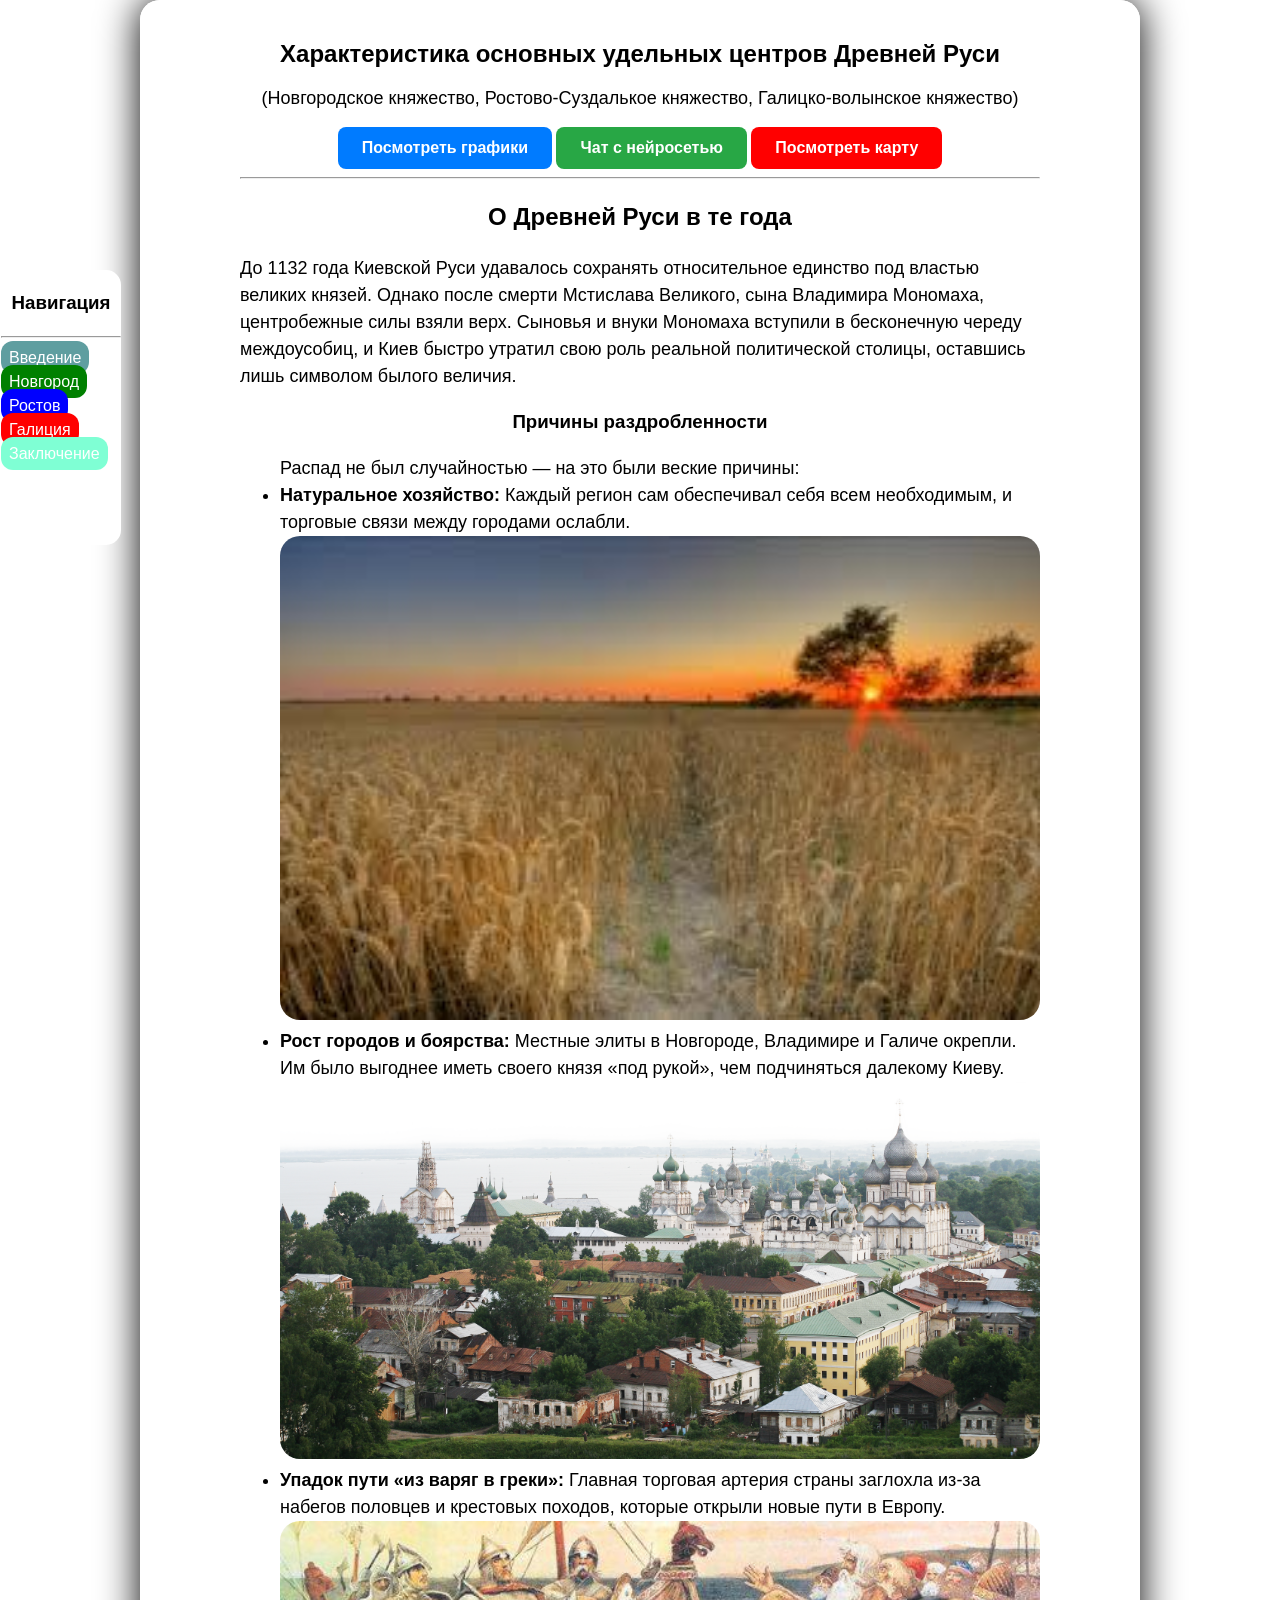
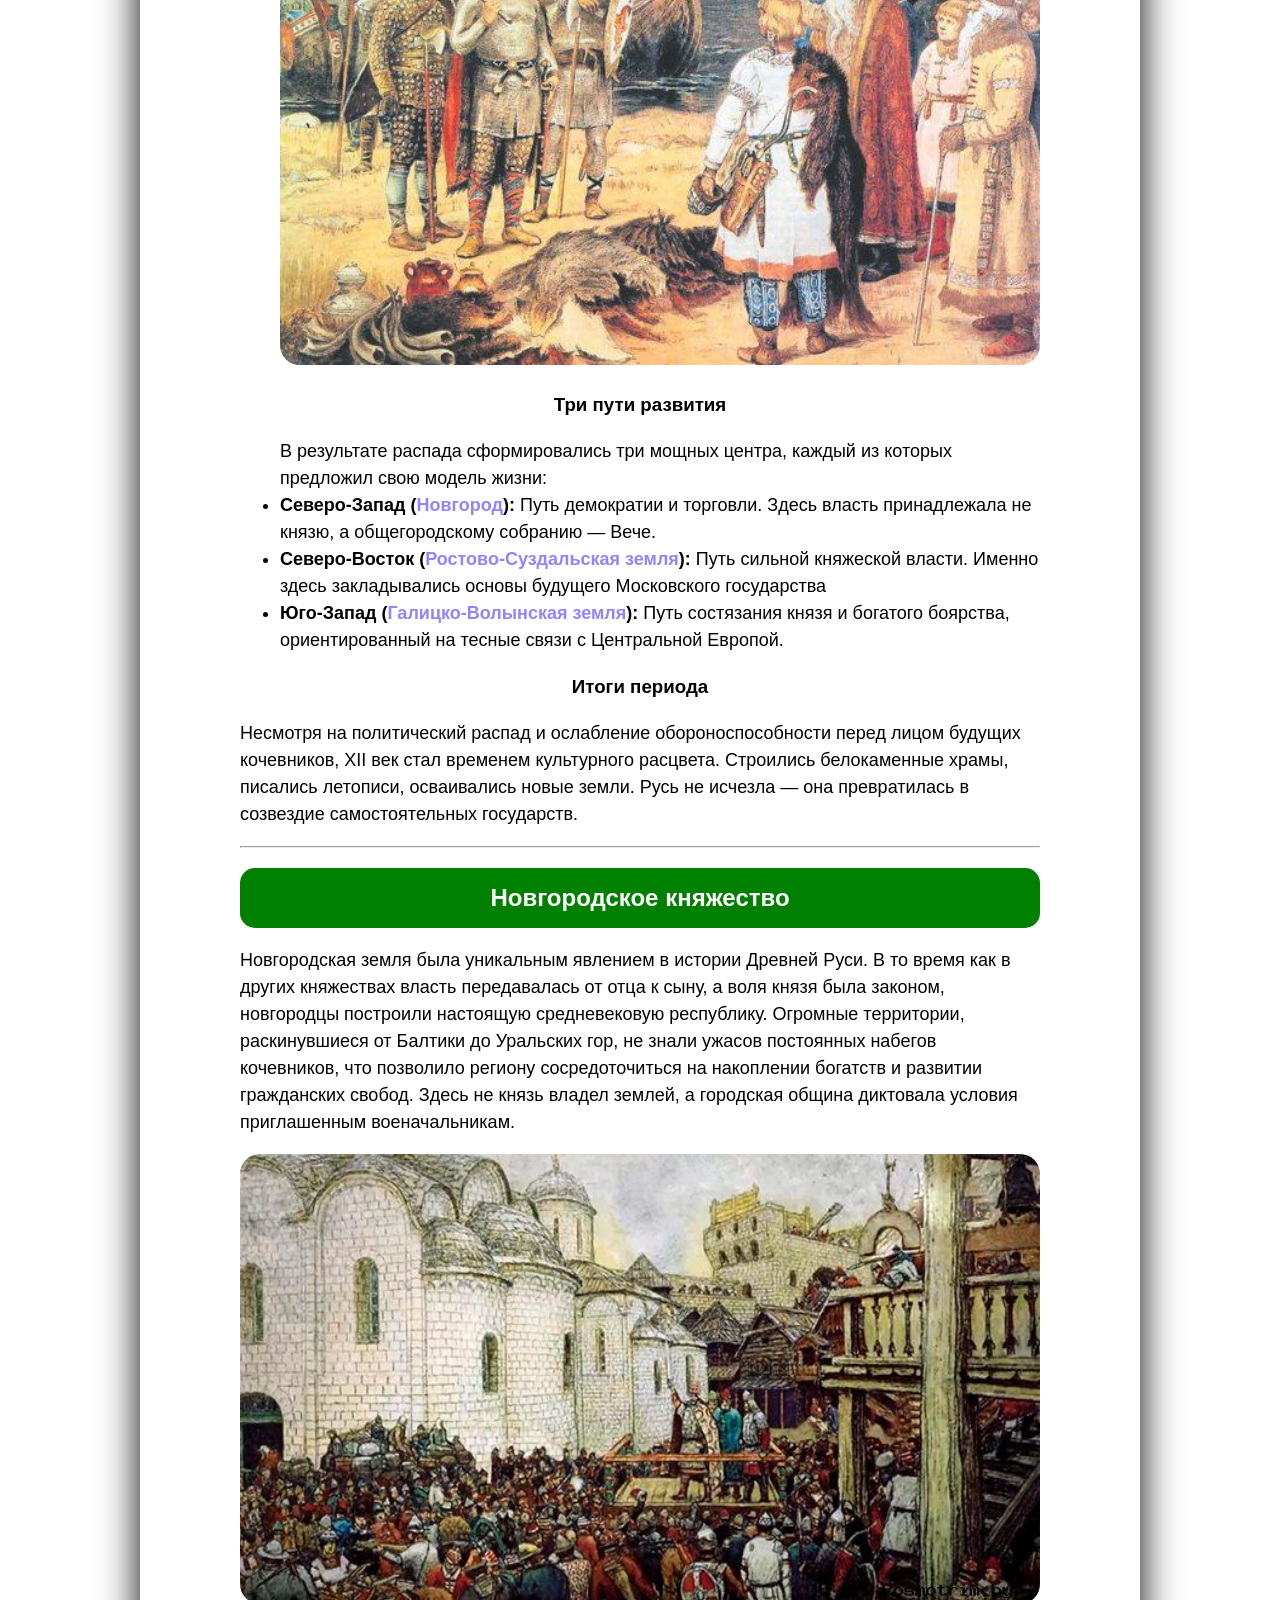
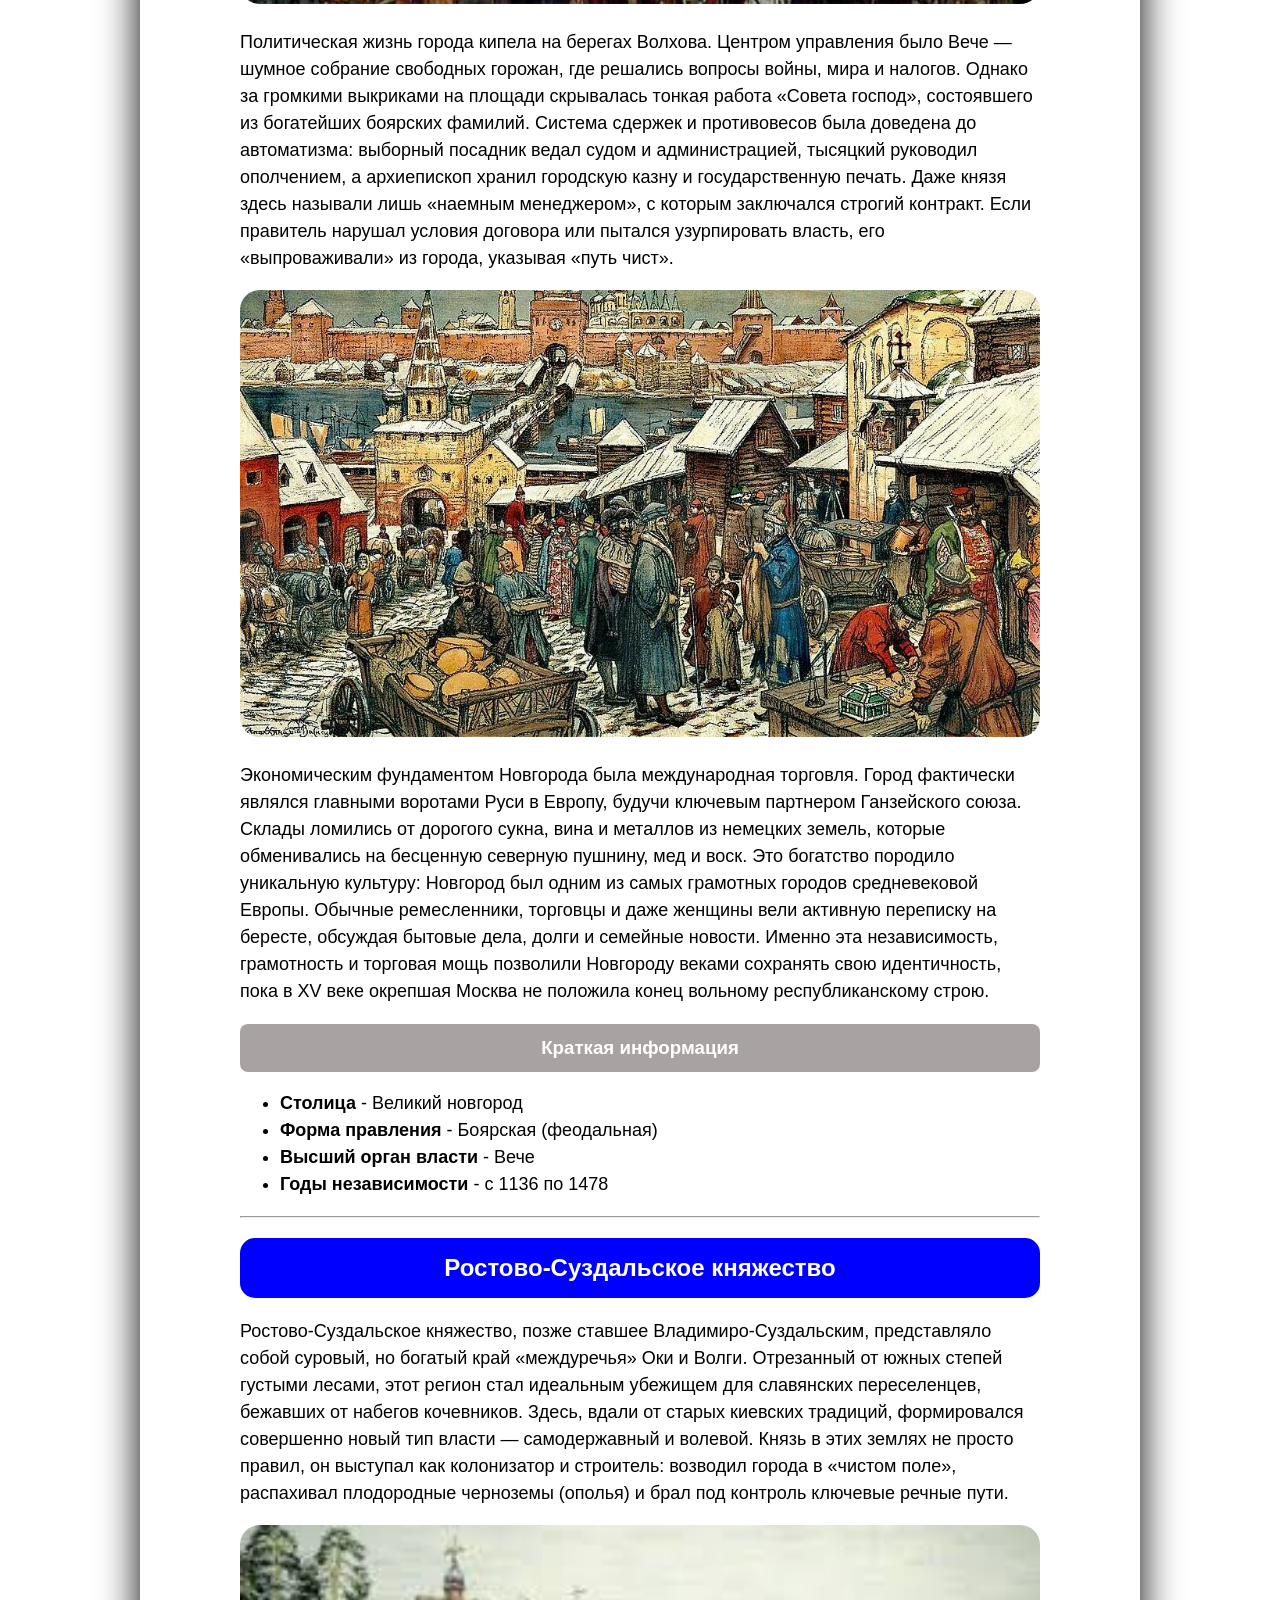
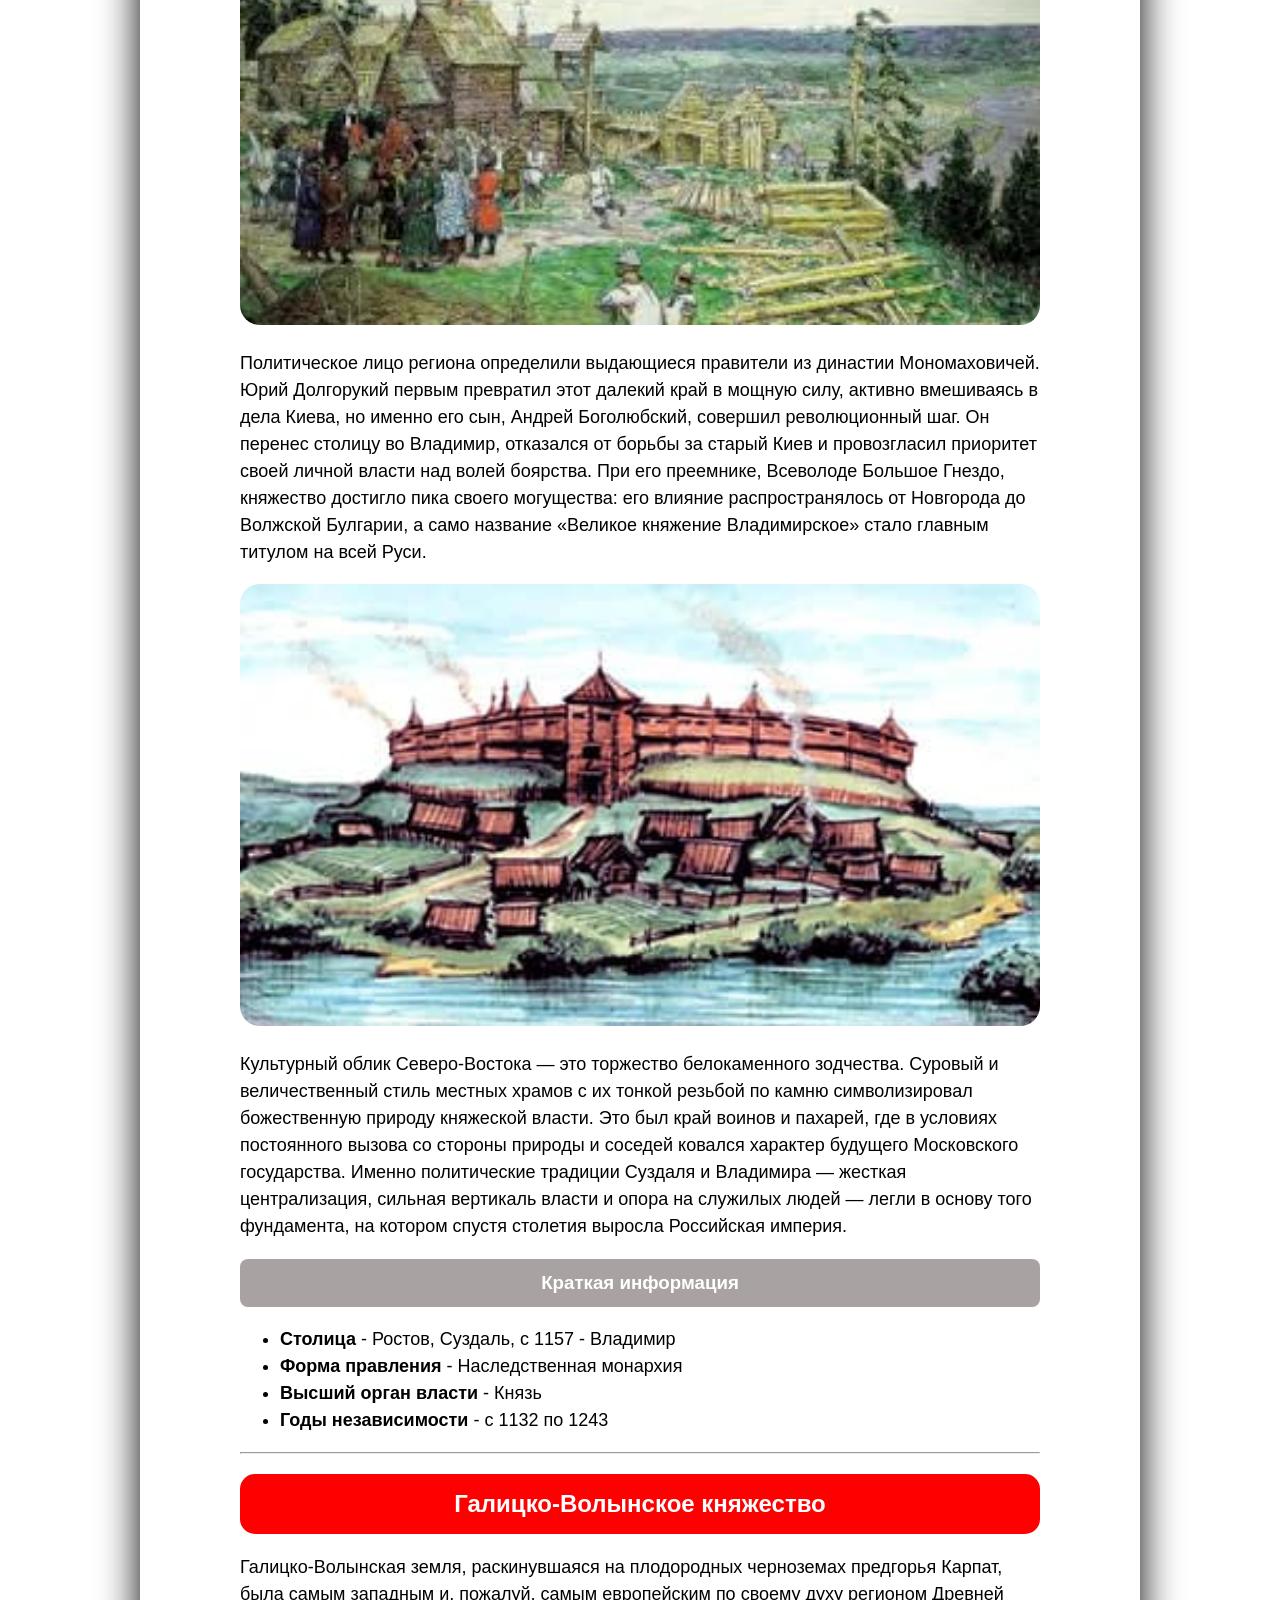
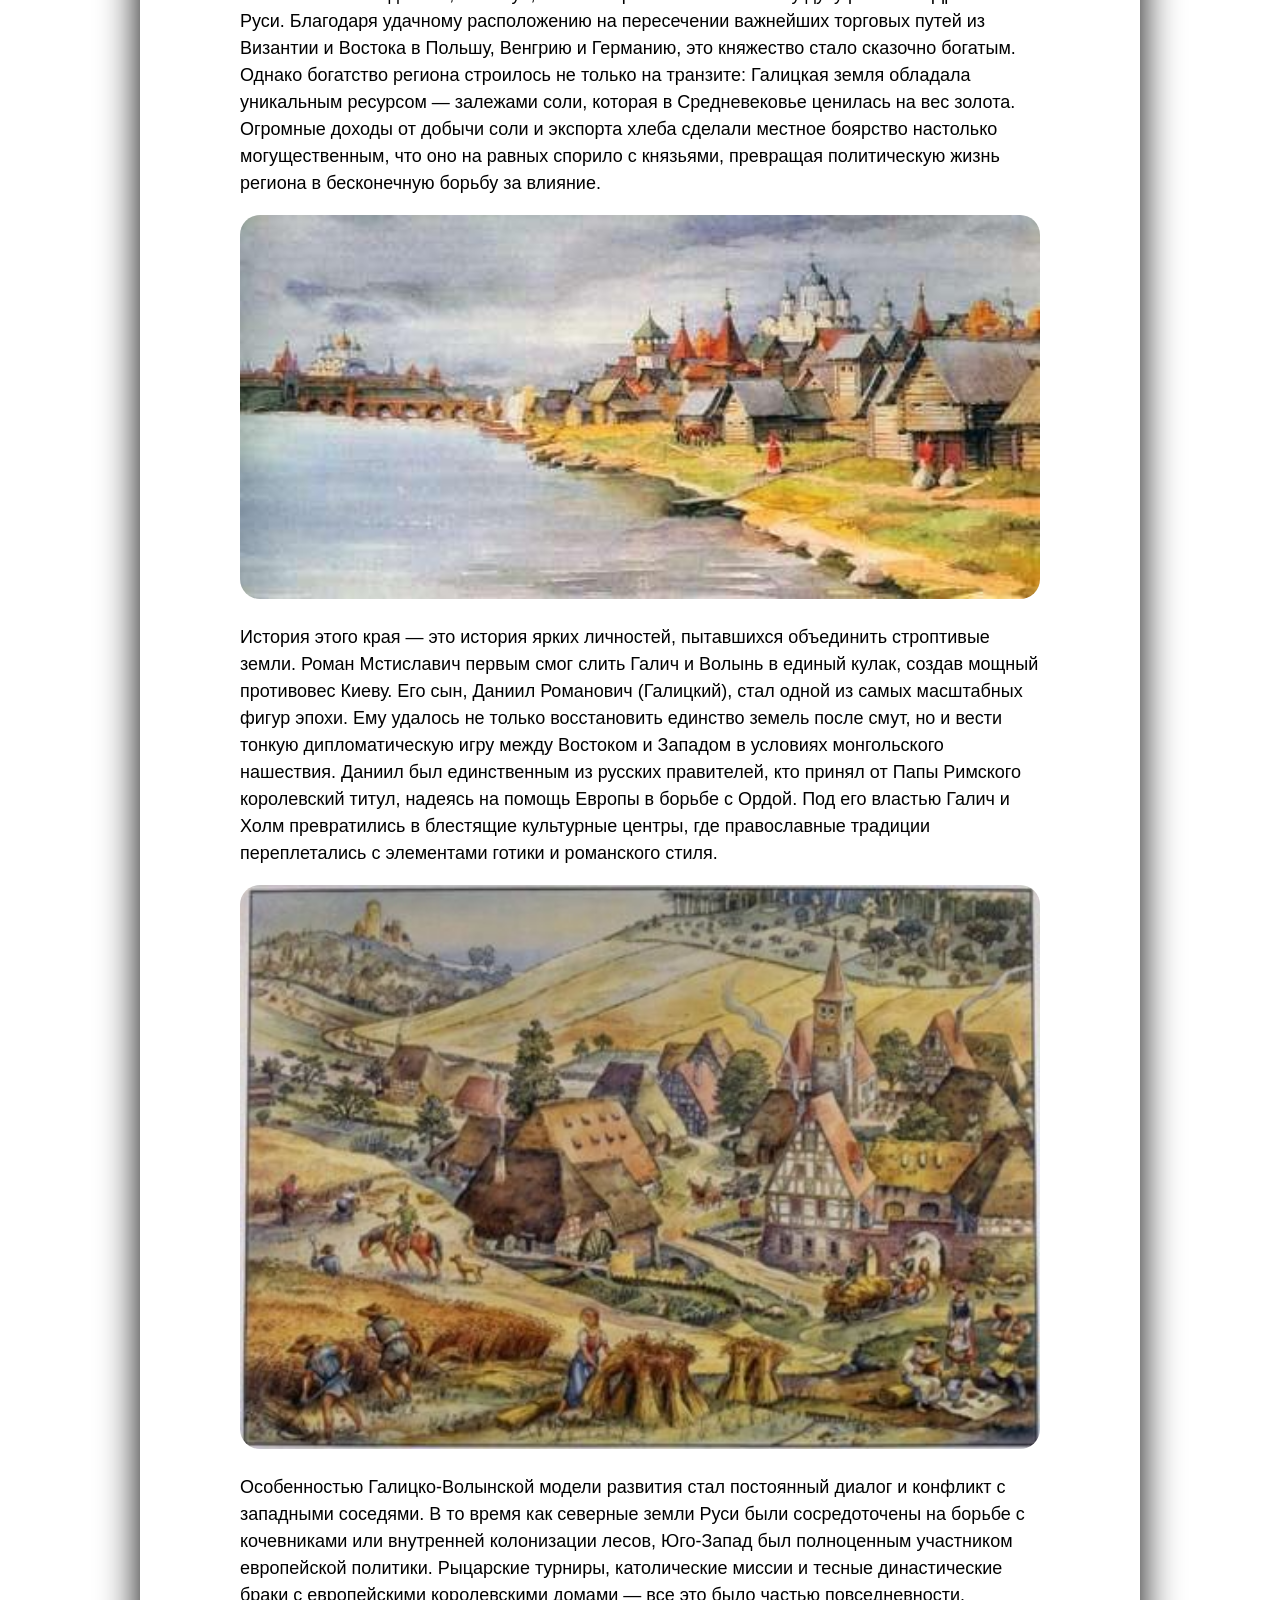
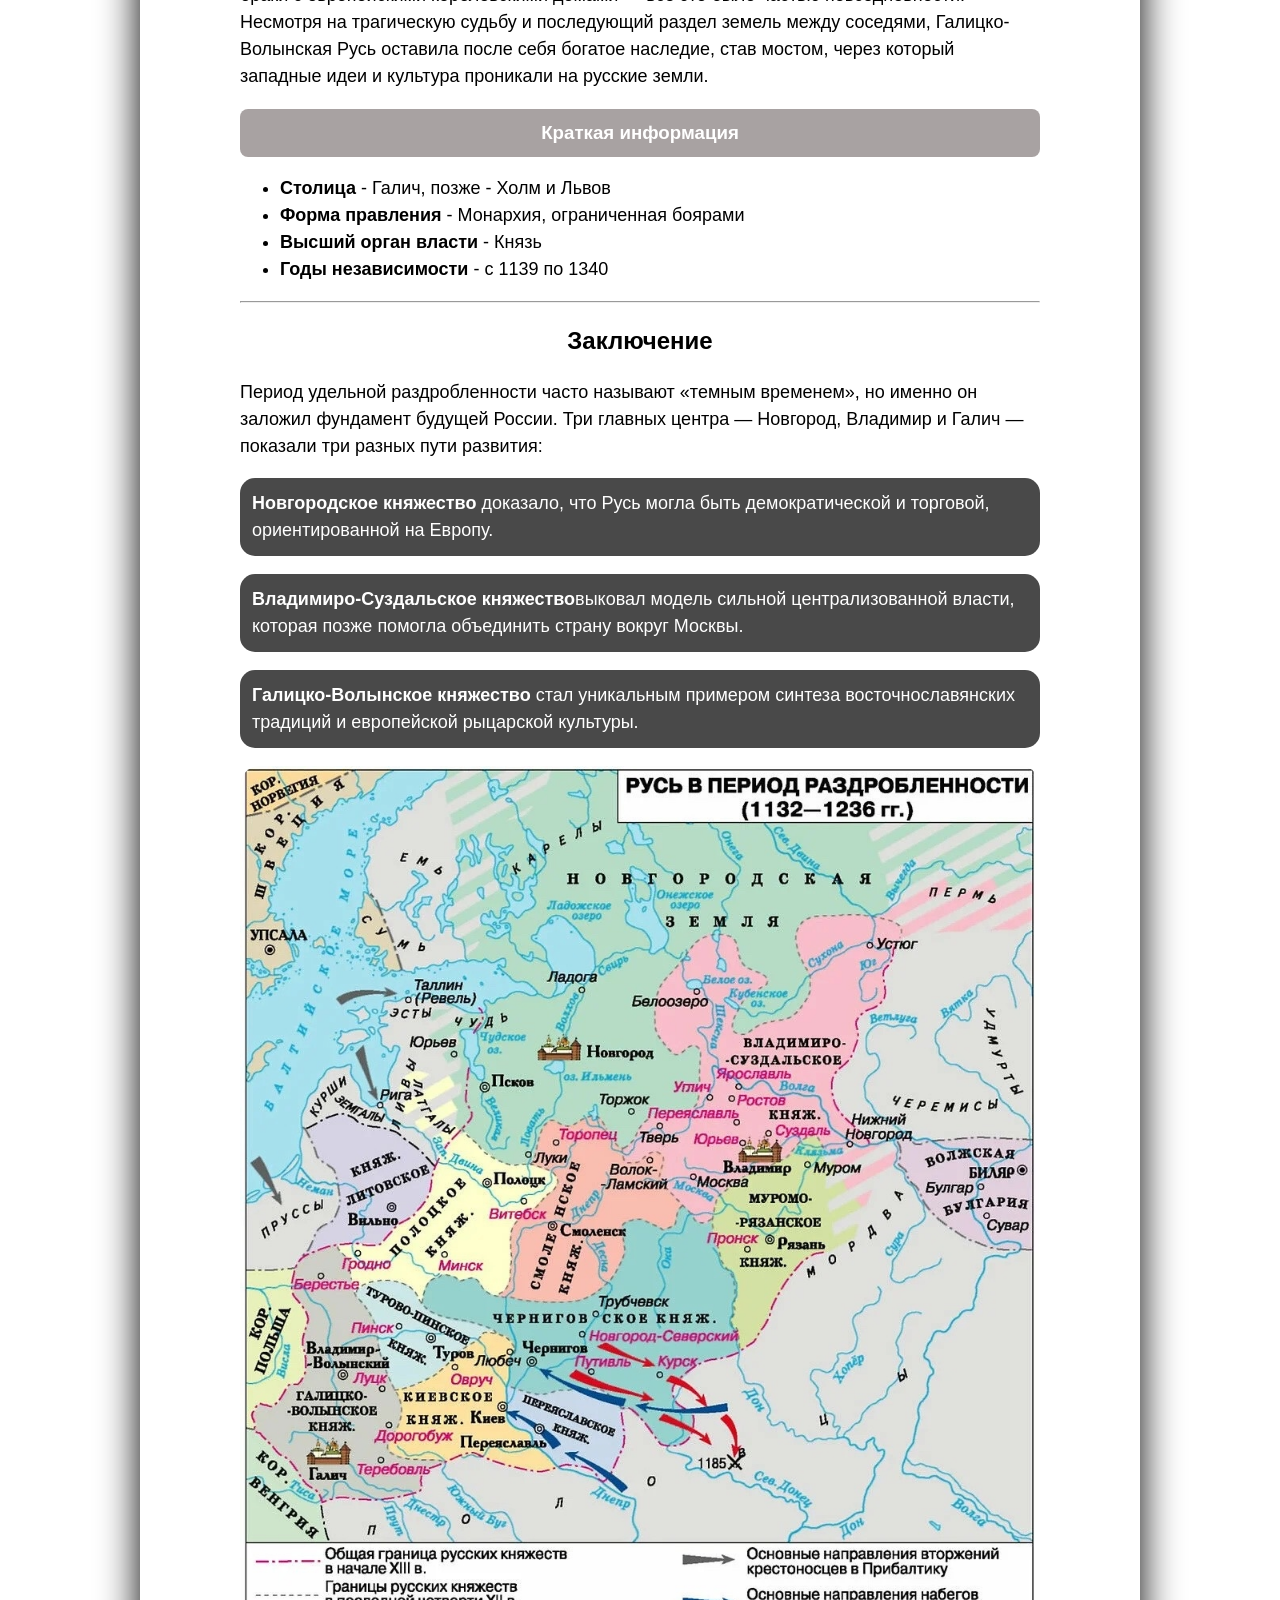
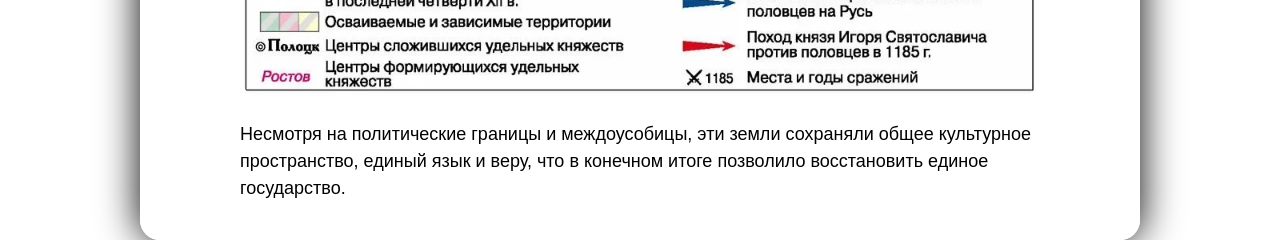
==== commit a3e27674: "Navigation" ====
--- a/frontend/index.html
+++ b/frontend/index.html
@@ -3,12 +3,12 @@
 <head>
     <meta charset="UTF-8">
     <meta name="viewport" content="width=device-width, initial-scale=1.0">
-    <link rel="stylesheet" href="css/sait.css">
+    <link rel="stylesheet" href="sait.css">
     <title>VneshnayaStranica</title>
 </head>
 <body>
 <div class="zagolovok">
-    <header p align="center">
+    <header p align="center" id="Vvedenie">
         <h2>Характеристика основных удельных центров Древней Руси</h2>
         <small><p align="center">(Новгородское княжество, Ростово-Суздалькое княжество, Галицко-волынское княжество)</p></small>
         <a href="./gistogramm.html" class="graphs-button">Посмотреть графики</a> <a href="./chat.html" class="graphs-button2">Чат с нейросетью</a> <a href="../MAP.html" class="graphs-button3">Посмотреть карту</a>
@@ -27,11 +27,11 @@
             <h3 align="center">Причины раздробленности</h3>
             <ul>Распад не был случайностью — на это были веские причины:
                <li><strong>Натуральное хозяйство:</strong> Каждый регион сам обеспечивал себя всем необходимым, и торговые связи между городами ослабли.</li>
-               <img src="assets/images.png" alt="alt">
+               <img src="assets/images.png" alt="alt" class="img">
                <li><strong>Рост городов и боярства:</strong> Местные элиты в Новгороде, Владимире и Галиче окрепли. Им было выгоднее иметь своего князя «под рукой», чем подчиняться далекому Киеву.</li>
-               <img src="assets/Rostov_Veliky_panoramic_crop.png" alt="alt">
+               <img src="assets/Rostov_Veliky_panoramic_crop.png" alt="alt" class="img">
                <li><strong>Упадок пути «из варяг в греки»:</strong> Главная торговая артерия страны заглохла из-за набегов половцев и крестовых походов, которые открыли новые пути в Европу.</li>
-               <img src="assets/59342df45df13_osize1068x623q71hb7104c-e1536128098233.jpg" alt="alt">
+               <img src="assets/59342df45df13_osize1068x623q71hb7104c-e1536128098233.jpg" alt="alt" class="img">
             </ul>
             <h3 align="center">Три пути развития</h3>
             <ul>В результате распада сформировались три мощных центра, каждый из которых предложил свою модель жизни:
@@ -47,13 +47,13 @@
         </section>
        <hr>
         <section id="Novgorod">
-           <h2 align="center">Новгородское княжество</h2>
+           <h2 align="center" class="NovgorodBlock">Новгородское княжество</h2>
            <p>Новгородская земля была уникальным явлением в истории Древней Руси. В то время как в других княжествах власть передавалась от отца к сыну, а воля князя была законом, новгородцы построили настоящую средневековую республику. Огромные территории, раскинувшиеся от Балтики до Уральских гор, не знали ужасов постоянных набегов кочевников, что позволило региону сосредоточиться на накоплении богатств и развитии гражданских свобод. Здесь не князь владел землей, а городская община диктовала условия приглашенным военачальникам.</p>
-           <img src="assets/2bddc143c.jpg">
+           <img src="assets/2bddc143c.jpg" class="img">
            <p>Политическая жизнь города кипела на берегах Волхова. Центром управления было Вече — шумное собрание свободных горожан, где решались вопросы войны, мира и налогов. Однако за громкими выкриками на площади скрывалась тонкая работа «Совета господ», состоявшего из богатейших боярских фамилий. Система сдержек и противовесов была доведена до автоматизма: выборный посадник ведал судом и администрацией, тысяцкий руководил ополчением, а архиепископ хранил городскую казну и государственную печать. Даже князя здесь называли лишь «наемным менеджером», с которым заключался строгий контракт. Если правитель нарушал условия договора или пытался узурпировать власть, его «выпроваживали» из города, указывая «путь чист».</p>
-           <img src="assets/peDGZi7VGJ8LLjBy0TmJnx1uJmL6rNIU4hyh2tbM1727099572.jpg" alt="alt">
+           <img src="assets/peDGZi7VGJ8LLjBy0TmJnx1uJmL6rNIU4hyh2tbM1727099572.jpg" alt="alt" class="img">
            <p>Экономическим фундаментом Новгорода была международная торговля. Город фактически являлся главными воротами Руси в Европу, будучи ключевым партнером Ганзейского союза. Склады ломились от дорогого сукна, вина и металлов из немецких земель, которые обменивались на бесценную северную пушнину, мед и воск. Это богатство породило уникальную культуру: Новгород был одним из самых грамотных городов средневековой Европы. Обычные ремесленники, торговцы и даже женщины вели активную переписку на бересте, обсуждая бытовые дела, долги и семейные новости. Именно эта независимость, грамотность и торговая мощь позволили Новгороду веками сохранять свою идентичность, пока в XV веке окрепшая Москва не положила конец вольному республиканскому строю.</p>
-           <h3 align="center">Краткая информация</h3>
+           <h3 align="center" class="KratkiBlock">Краткая информация</h3>
            <ul>
              <li><strong>Столица</strong> - Великий новгород</li>
              <li><strong>Форма правления</strong> - Боярская (феодальная)</li>
@@ -63,14 +63,14 @@
         </section>
        <hr>
         <section id="Rostovo-suzdal">
-           <h2 align="center">Ростово-Суздальское княжество</h2>
+           <h2 align="center" class="RostovoBlock">Ростово-Суздальское княжество</h2>
            <p>Ростово-Суздальское княжество, позже ставшее Владимиро-Суздальским, представляло собой суровый, но богатый край «междуречья» Оки и Волги. Отрезанный от южных степей густыми лесами, этот регион стал идеальным убежищем для славянских переселенцев, бежавших от набегов кочевников. Здесь, вдали от старых киевских традиций, формировался совершенно новый тип власти — самодержавный и волевой. Князь в этих землях не просто правил, он выступал как колонизатор и строитель: возводил города в «чистом поле», распахивал плодородные черноземы (ополья) и брал под контроль ключевые речные пути.
          </p>
-         <img src="assets/images-_2_.png">
+         <img src="assets/images-_2_.png" class="img">
          <p>Политическое лицо региона определили выдающиеся правители из династии Мономаховичей. Юрий Долгорукий первым превратил этот далекий край в мощную силу, активно вмешиваясь в дела Киева, но именно его сын, Андрей Боголюбский, совершил революционный шаг. Он перенес столицу во Владимир, отказался от борьбы за старый Киев и провозгласил приоритет своей личной власти над волей боярства. При его преемнике, Всеволоде Большое Гнездо, княжество достигло пика своего могущества: его влияние распространялось от Новгорода до Волжской Булгарии, а само название «Великое княжение Владимирское» стало главным титулом на всей Руси.</p>
-         <img src="assets/ch9u4tp2vhbucjjk4q7e0jjt482oiep5.jpg">
+         <img src="assets/ch9u4tp2vhbucjjk4q7e0jjt482oiep5.jpg" class="img">
          <p>Культурный облик Северо-Востока — это торжество белокаменного зодчества. Суровый и величественный стиль местных храмов с их тонкой резьбой по камню символизировал божественную природу княжеской власти. Это был край воинов и пахарей, где в условиях постоянного вызова со стороны природы и соседей ковался характер будущего Московского государства. Именно политические традиции Суздаля и Владимира — жесткая централизация, сильная вертикаль власти и опора на служилых людей — легли в основу того фундамента, на котором спустя столетия выросла Российская империя.</p>
-         <h3 align="center">Краткая информация</h3>
+         <h3 align="center" class="KratkiBlock">Краткая информация</h3>
          <ul>
           <li><strong>Столица</strong> - Ростов, Суздаль, с 1157 - Владимир </li>
           <li><strong>Форма правления</strong> - Наследственная монархия</li>
@@ -80,13 +80,13 @@
         </section>
        <hr>
         <section id="Galicia">
-         <h2 align="center">Галицко-Волынское княжество</h2>
+         <h2 align="center" class="GaliciaBlock">Галицко-Волынское княжество</h2>
          <p>Галицко-Волынская земля, раскинувшаяся на плодородных черноземах предгорья Карпат, была самым западным и, пожалуй, самым европейским по своему духу регионом Древней Руси. Благодаря удачному расположению на пересечении важнейших торговых путей из Византии и Востока в Польшу, Венгрию и Германию, это княжество стало сказочно богатым. Однако богатство региона строилось не только на транзите: Галицкая земля обладала уникальным ресурсом — залежами соли, которая в Средневековье ценилась на вес золота. Огромные доходы от добычи соли и экспорта хлеба сделали местное боярство настолько могущественным, что оно на равных спорило с князьями, превращая политическую жизнь региона в бесконечную борьбу за влияние.</p>
-         <img src="assets/drevnerusskiy-gorod.jpg">
+         <img src="assets/drevnerusskiy-gorod.jpg" class="img">
          <p>История этого края — это история ярких личностей, пытавшихся объединить строптивые земли. Роман Мстиславич первым смог слить Галич и Волынь в единый кулак, создав мощный противовес Киеву. Его сын, Даниил Романович (Галицкий), стал одной из самых масштабных фигур эпохи. Ему удалось не только восстановить единство земель после смут, но и вести тонкую дипломатическую игру между Востоком и Западом в условиях монгольского нашествия. Даниил был единственным из русских правителей, кто принял от Папы Римского королевский титул, надеясь на помощь Европы в борьбе с Ордой. Под его властью Галич и Холм превратились в блестящие культурные центры, где православные традиции переплетались с элементами готики и романского стиля.</p>
-         <img src="assets/381.jpg">
+         <img src="assets/381.jpg" class="img">
          <p>Особенностью Галицко-Волынской модели развития стал постоянный диалог и конфликт с западными соседями. В то время как северные земли Руси были сосредоточены на борьбе с кочевниками или внутренней колонизации лесов, Юго-Запад был полноценным участником европейской политики. Рыцарские турниры, католические миссии и тесные династические браки с европейскими королевскими домами — все это было частью повседневности. Несмотря на трагическую судьбу и последующий раздел земель между соседями, Галицко-Волынская Русь оставила после себя богатое наследие, став мостом, через который западные идеи и культура проникали на русские земли.</p>
-         <h3 align="center">Краткая информация</h3>
+         <h3 align="center" class="KratkiBlock">Краткая информация</h3>
          <ul>
           <li><strong>Столица</strong> - Галич, позже - Холм и Львов</li>
           <li><strong>Форма правления</strong> - Монархия, ограниченная боярами</li>
@@ -95,15 +95,24 @@
           </ul>
         </section>
        <hr>
-       <section id="zakluchenie">
+       <section id="Zakluchenie">
         <h2 align="center">Заключение</h2>
         <p>Период удельной раздробленности часто называют «темным временем», но именно он заложил фундамент будущей России. Три главных центра — Новгород, Владимир и Галич — показали три разных пути развития:</p>
         <p class="block"><strong>Новгородское княжество</strong> доказало, что Русь могла быть демократической и торговой, ориентированной на Европу.</p>
         <p class="block"><strong>Владимиро-Суздальское княжество</strong>выковал модель сильной централизованной власти, которая позже помогла объединить страну вокруг Москвы.</p>
         <p class="block"><strong>Галицко-Волынское княжество</strong> стал уникальным примером синтеза восточнославянских традиций и европейской рыцарской культуры.</p>
-        <img src="assets/bgeyhfFXq0o.jpg">
+        <img src="assets/bgeyhfFXq0o.jpg" class="img">
         <p>Несмотря на политические границы и междоусобицы, эти земли сохраняли общее культурное пространство, единый язык и веру, что в конечном итоге позволило восстановить единое государство.</p>
        </section>
+       <div class="navigationBlock">
+         <h3 align="center">Навигация</h3>
+         <hr>
+         <a href="#Vvedenie" class="VvedenieBlock">Введение</a>
+         <a href="#Novgorod" class="NavigationNovgorodBlock">Новгород</a>
+         <a href="#Rostovo-suzdal" class="NavigationSuzdalBlock">Ростов</a>
+         <a href="#Galicia" class="NavigationGaliciaBlock">Галиция</a>
+         <a href="#Zakluchenie" class="ZakluchenieBlock">Заключение</a>
+       </div>
     </main>
     <footer>
     </footer>
--- a/frontend/sait.css
+++ b/frontend/sait.css
@@ -0,0 +1,193 @@
+.graphs-button {
+  display: inline-block;
+  padding: 12px 24px;
+  background-color: #007bff;
+  color: #ffffff;
+  text-decoration: none;
+  border-radius: 8px;
+  font-family: sans-serif;
+  font-size: 16px;
+  font-weight: bold;
+  text-align: center;
+  transition: background-color 0.3s ease, transform 0.2s ease;
+  cursor: pointer;
+}
+
+.graphs-button:hover {
+  background-color: #0056b3;
+  transform: translateY(-2px);
+}
+
+.graphs-button:active {
+  background-color: #004085;
+  transform: translateY(0);
+}
+
+.graphs-button2 {
+  display: inline-block;
+  padding: 12px 24px;
+  background-color: #28a745;
+  color: #ffffff;
+  text-decoration: none;
+  border-radius: 8px;
+  font-family: sans-serif;
+  font-size: 16px;
+  font-weight: bold;
+  text-align: center;
+  transition: background-color 0.3s ease, transform 0.2s ease;
+  cursor: pointer;
+}
+  .graphs-button2:hover {
+  background-color: #218838;
+  transform: translateY(-2px);
+}
+
+.graphs-button2:active {
+  background-color: #1e7e34;
+  transform: translateY(0);
+}
+.content {
+  max-width: 800px;
+  margin: 0 auto;
+  text-align: left;
+  line-height: 1.5; 
+}
+p, li, ul {
+  font-size: 18px;
+}
+body {
+    background-image: url('https://img.freepik.com/premium-photo/red-white-geometric-pattern-seamless-texture_1060494-53750.jpg?semt=ais_hybrid&w=740&q=80');
+    background-attachment: fixed;
+    background-size: cover;
+    margin: 0;
+    
+    font-family: 'Segoe UI', sans-serif;
+}
+img{
+	width: 100%; height: auto;
+}
+.zagolovok {
+    max-width: 1000px;
+    margin: 0 auto;
+    background: linear-gradient(rgb(255, 255, 255),white);
+    min-height: 100vh;
+    box-shadow: 0 0 40px rgba(0,0,0,10);
+    padding: 20px 0;
+    border-radius: 20px;
+    border-color: red;
+}
+.graphs-button3 {
+  display: inline-block;
+  padding: 12px 24px;
+  background-color: #ff0000;
+  color: #ffffff;
+  text-decoration: none;
+  border-radius: 8px;
+  font-family: sans-serif;
+  font-size: 16px;
+  font-weight: bold;
+  text-align: center;
+  transition: background-color 0.3s ease, transform 0.2s ease;
+  cursor: pointer;
+}
+
+.graphs-button3:hover {
+  background-color: #b30000;
+  transform: translateY(-2px);
+}
+
+.graphs-button3:active {
+  background-color: #851f00;
+  transform: translateY(0);
+}
+a {
+  text-decoration:none ;
+  color: rgba(27, 2, 255, 0.486);
+}
+a:hover {
+  color: rgb(158, 158, 158);
+
+}
+.block {
+  padding: 12px;
+  background-color: rgb(73, 73, 73);
+  color: white;
+  border-radius: 15px;
+}
+.img {
+  border-radius: 20px;
+}
+.GaliciaBlock {
+  padding: 12px;
+  background-color: red;
+  color: white;
+  border-radius: 15px;
+}
+.NovgorodBlock {
+   padding: 12px;
+   background-color:green;
+   color:white;
+   border-radius: 15px;
+}
+.RostovoBlock {
+  padding:12px ;
+  background-color: blue;
+  color: white;
+  border-radius: 15px;
+}
+.KratkiBlock {
+  padding: 10px;
+  background-color: rgba(83, 72, 72, 0.507);
+  color: white ;
+  border-radius: 8px;
+}
+.navigationBlock {
+  position: fixed;
+  width: 120px;
+  height: 275px;
+  left: 1px;
+  background: white;
+  border-radius: 15px;
+  top: 30%;
+}
+.navigationBlock a {
+  text-align: center;
+}
+.NavigationNovgorodBlock {
+  padding: 8px;
+  background-color: green;
+  color: white;
+  border-radius: 12px;
+  align-self: center;
+}
+.NavigationSuzdalBlock {
+  padding: 8px;
+  background-color: blue;
+  color: white;
+  border-radius: 12px;
+}
+.NavigationTextBlock {
+  padding: 8px;
+  background-color: orange;
+  color: white;
+  border-radius: 12px;
+}
+.VvedenieBlock {
+  padding: 8px;
+  background-color: cadetblue;
+  color: white;
+  border-radius: 12px;
+}
+.ZakluchenieBlock {
+  padding: 8px;
+  background-color: aquamarine;
+  color: white;
+  border-radius: 12px;
+}
+.NavigationGaliciaBlock {
+  padding: 8px;
+  background-color: red;
+  color: white;
+  border-radius: 12px;
+}
+
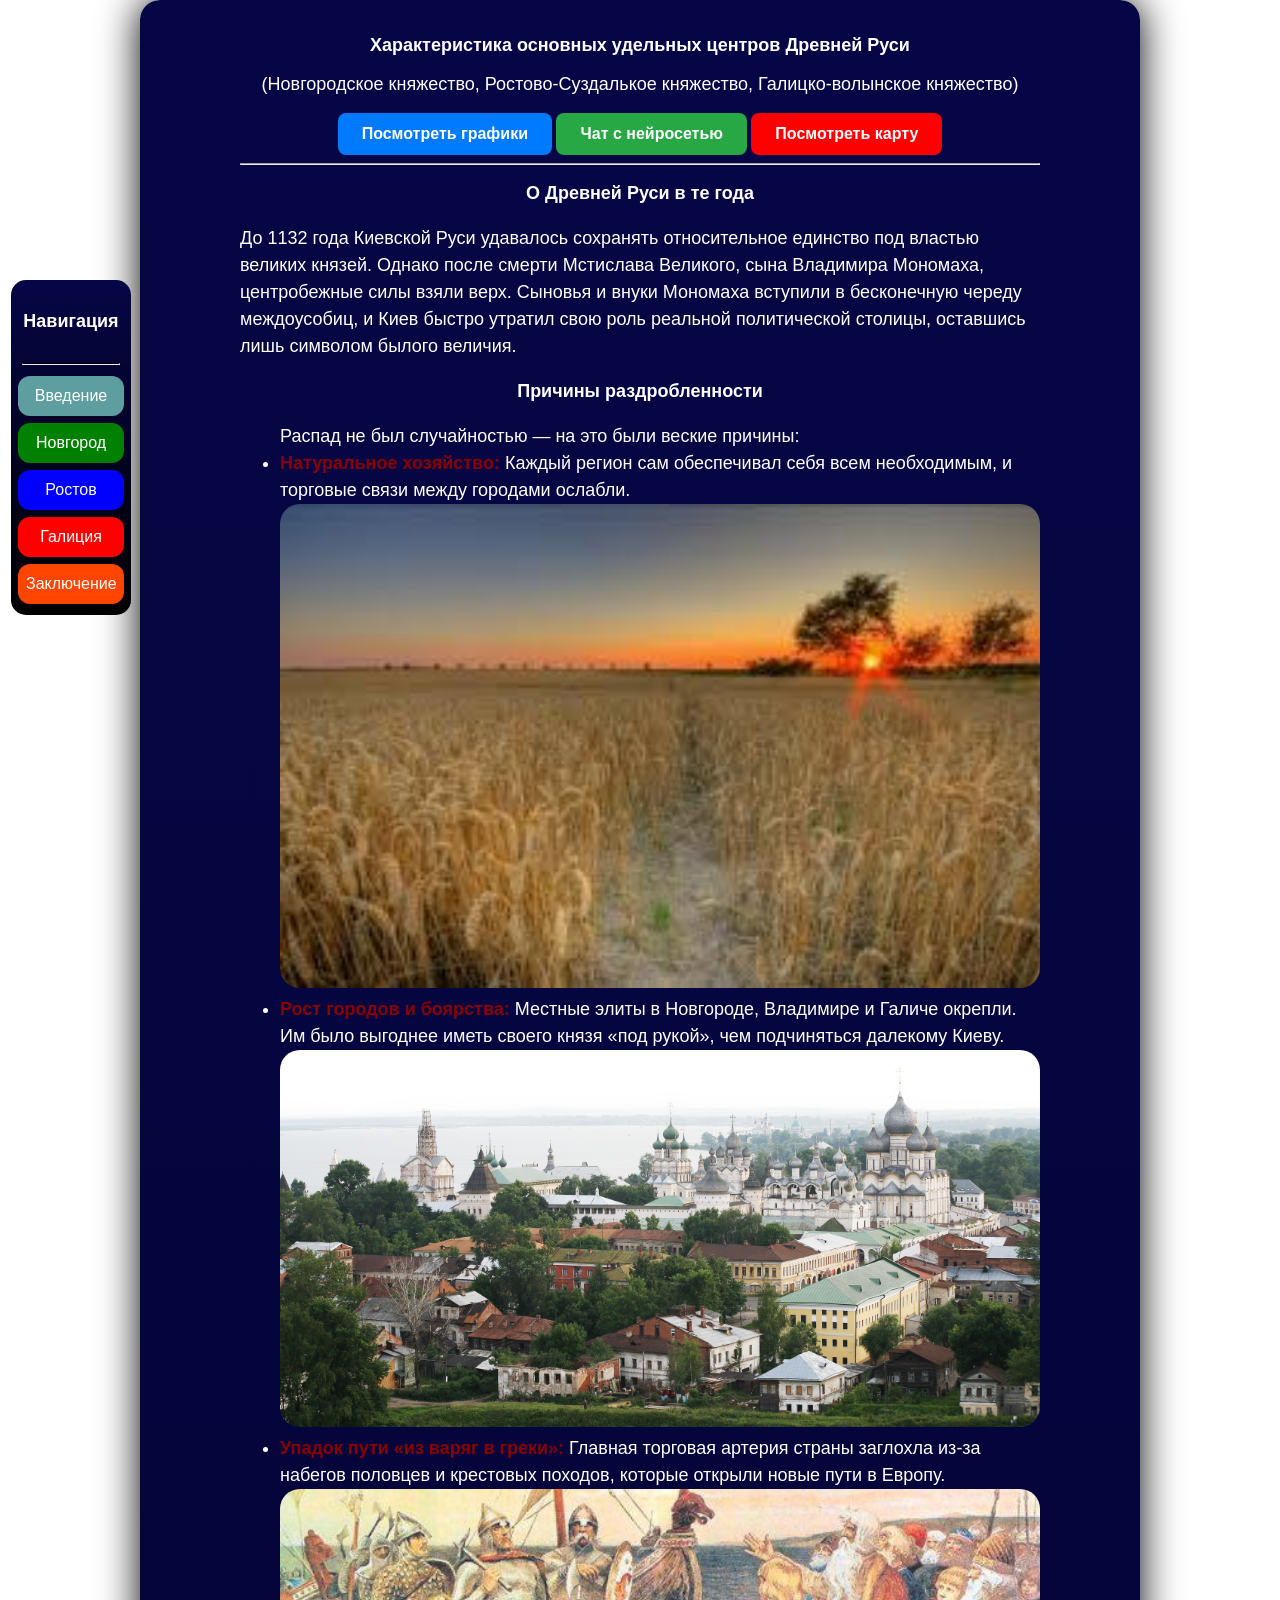
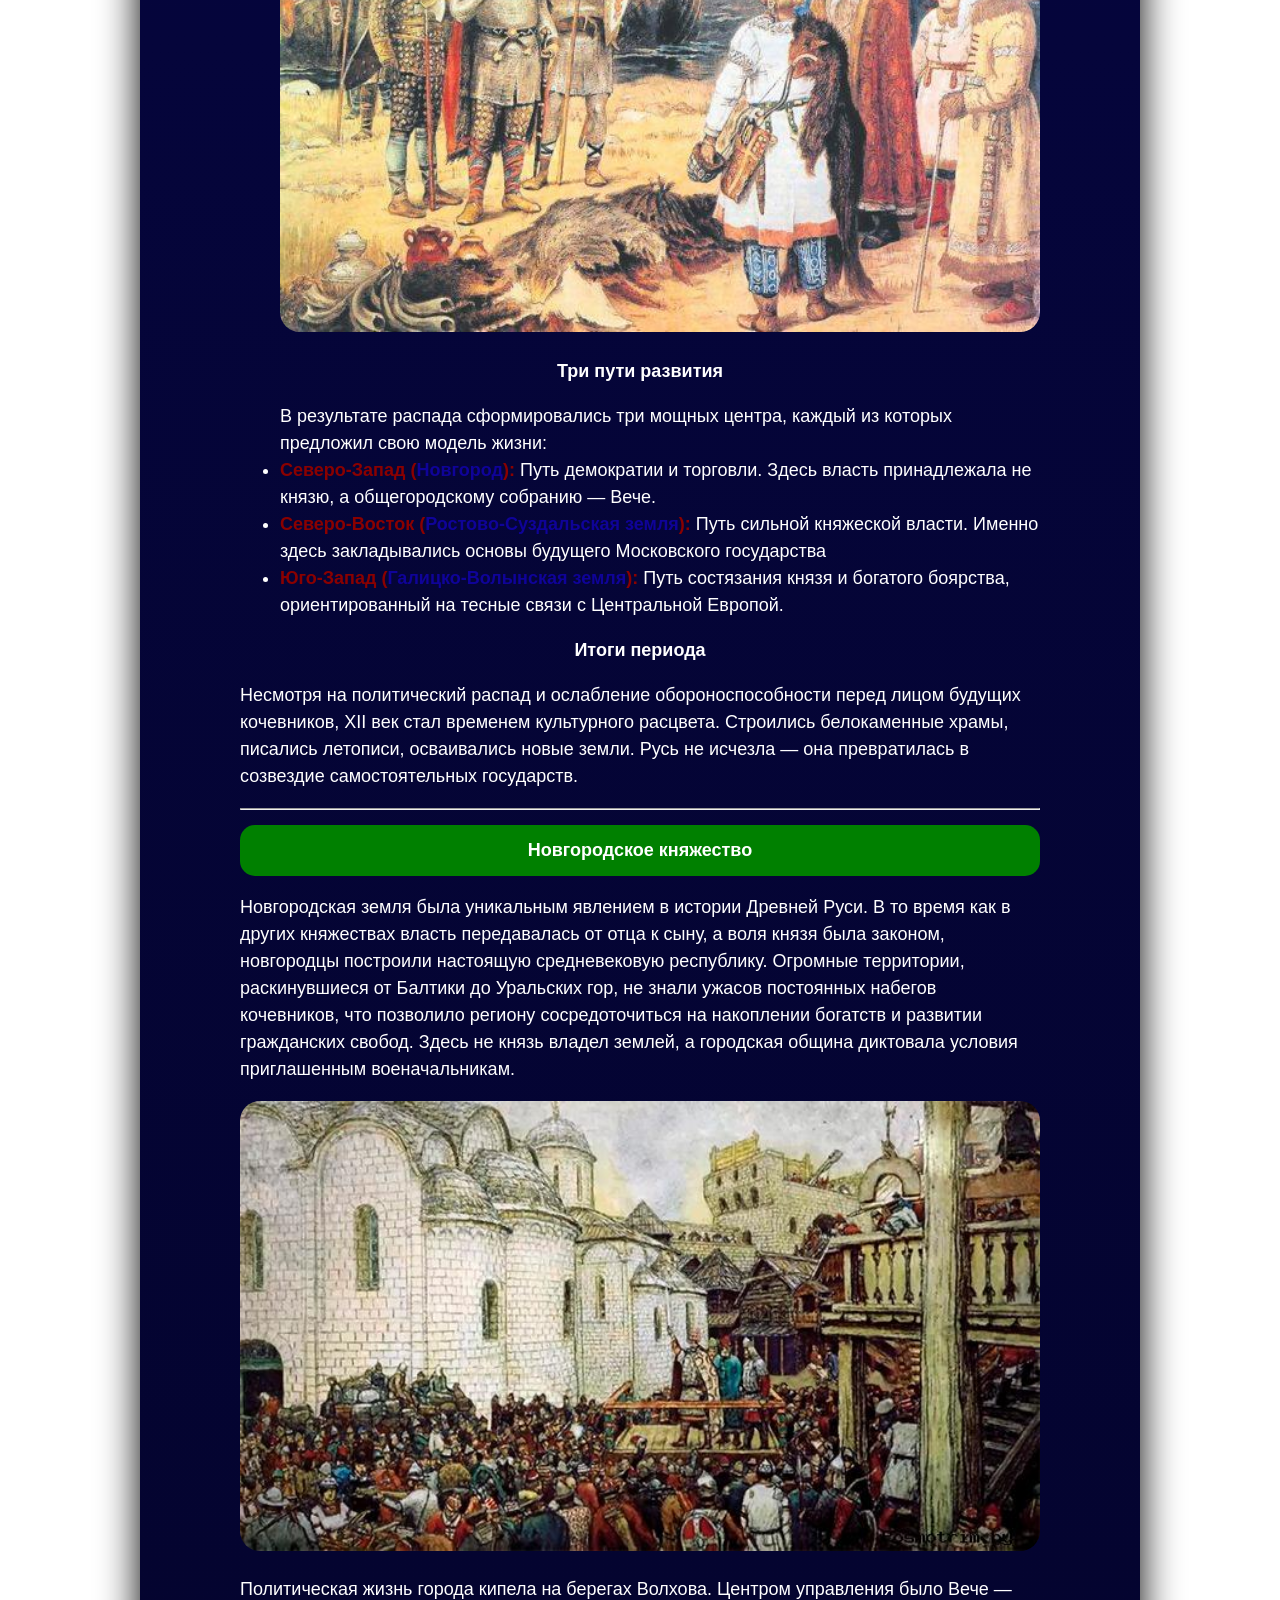
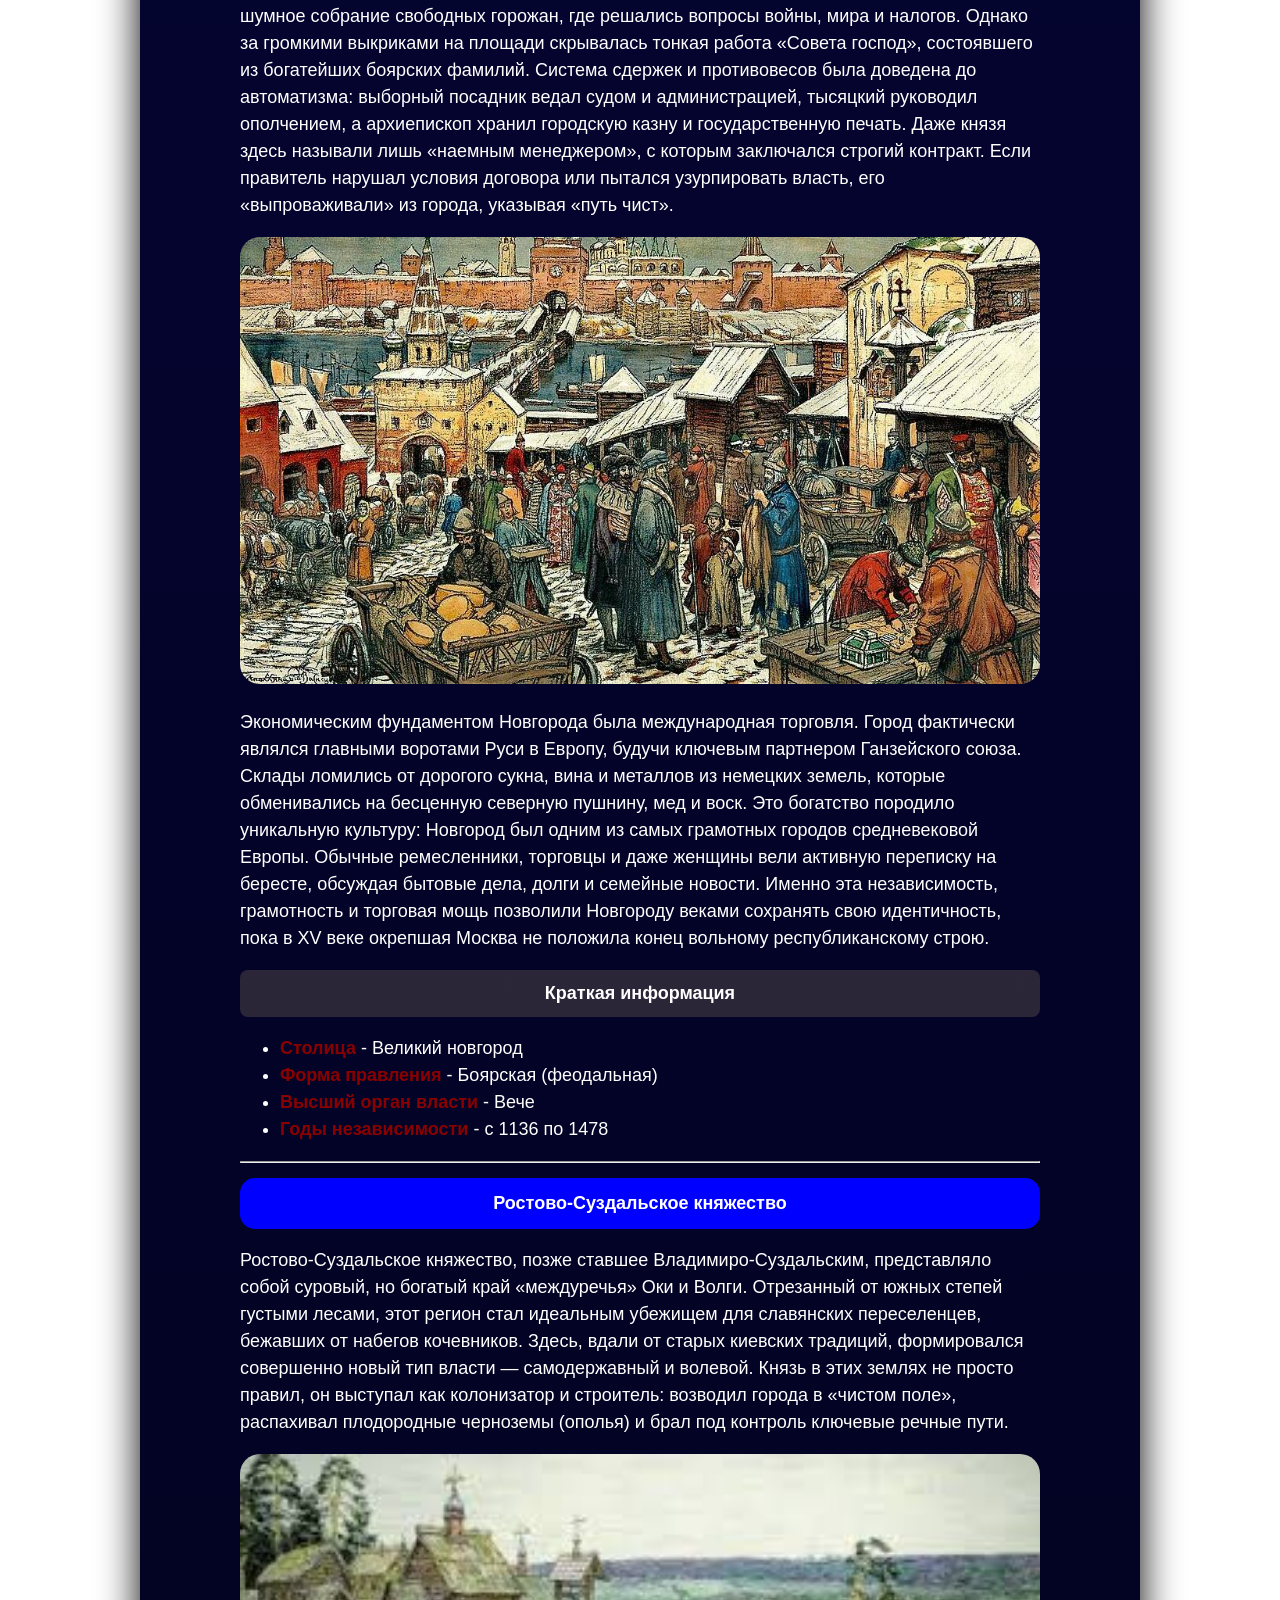
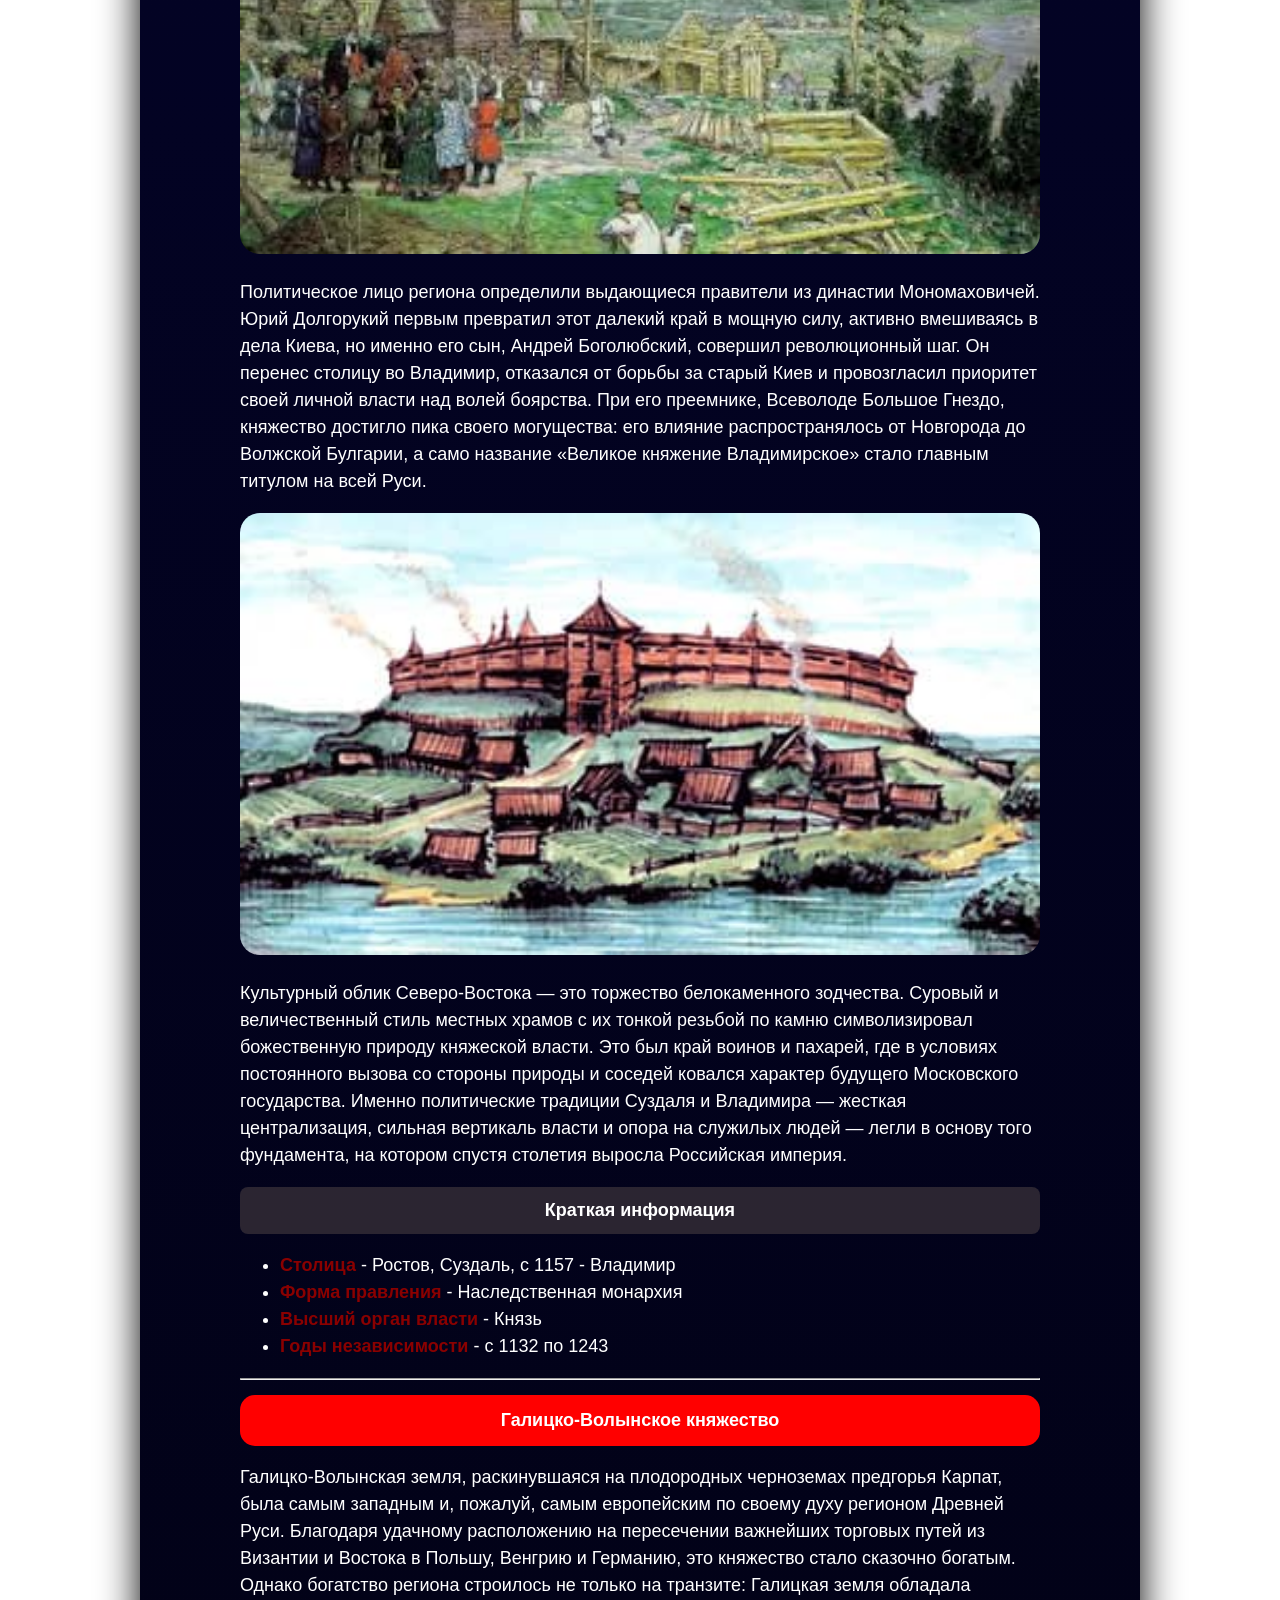
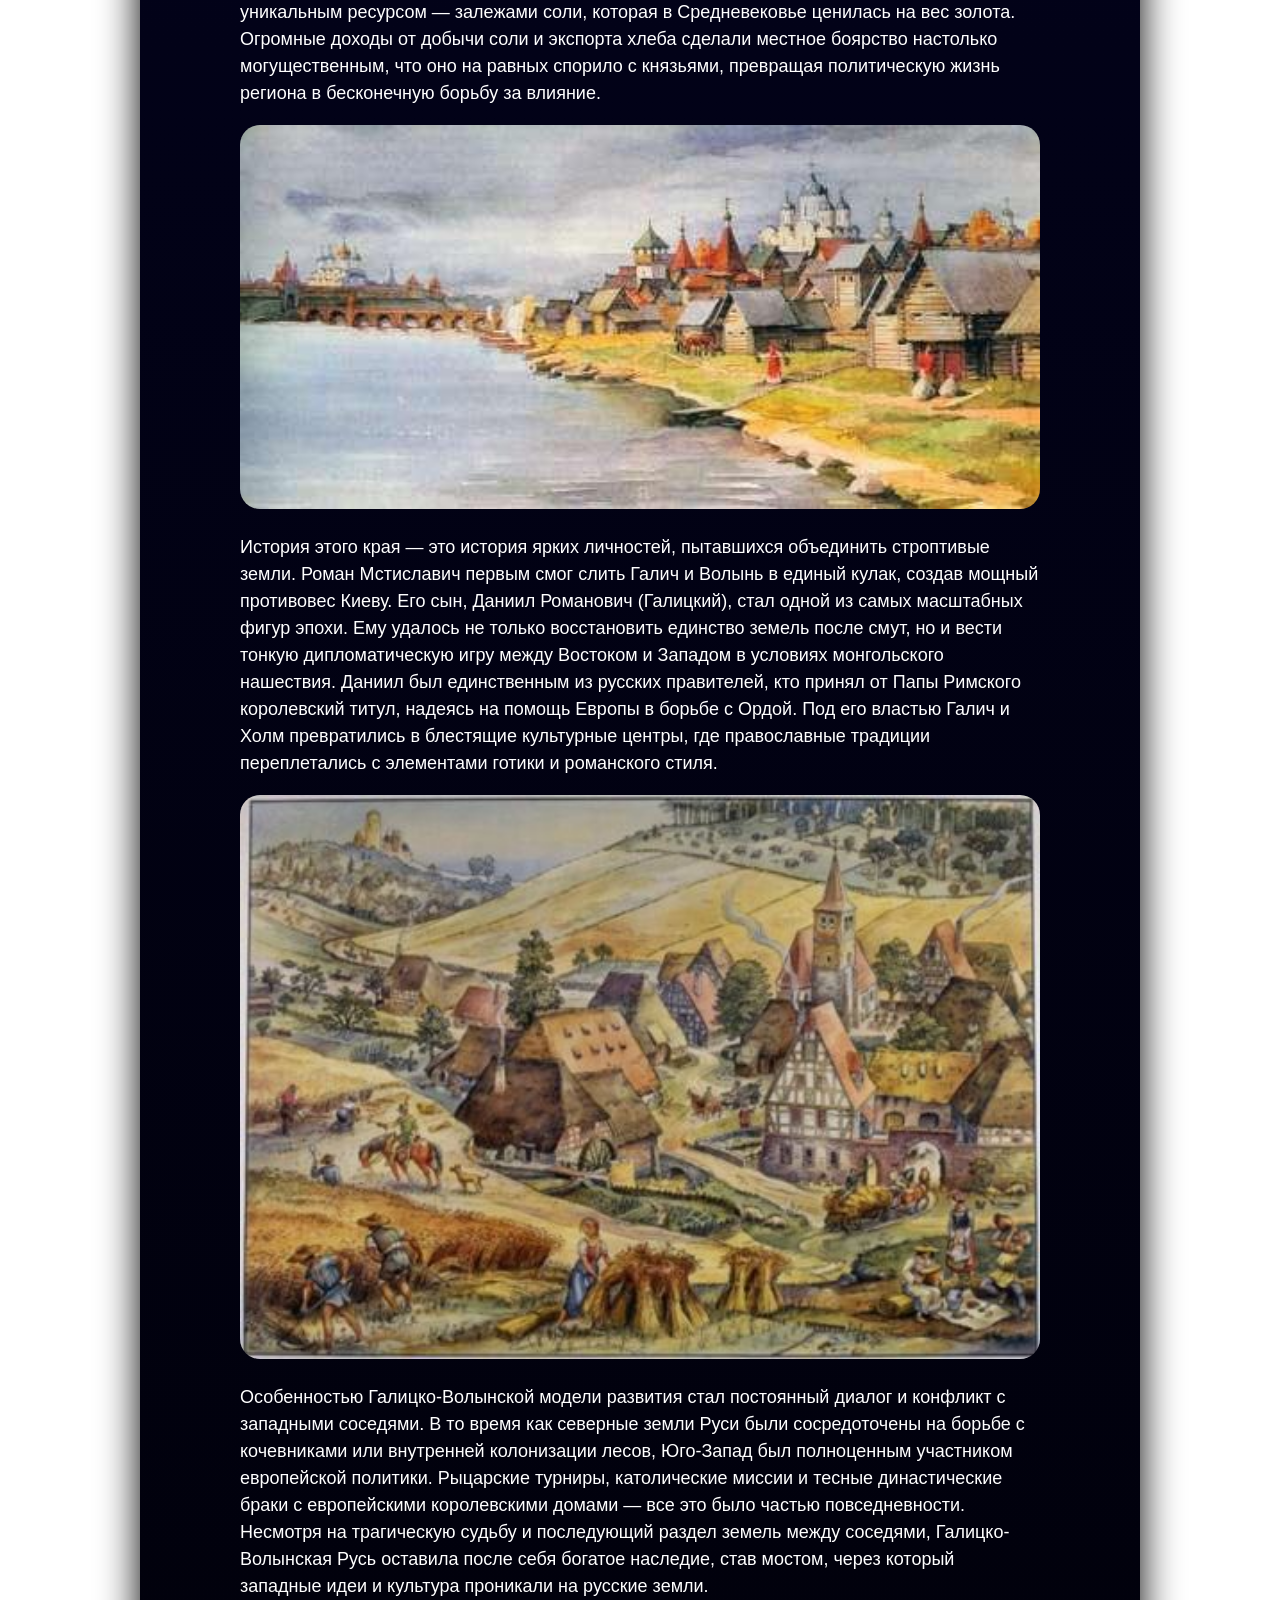
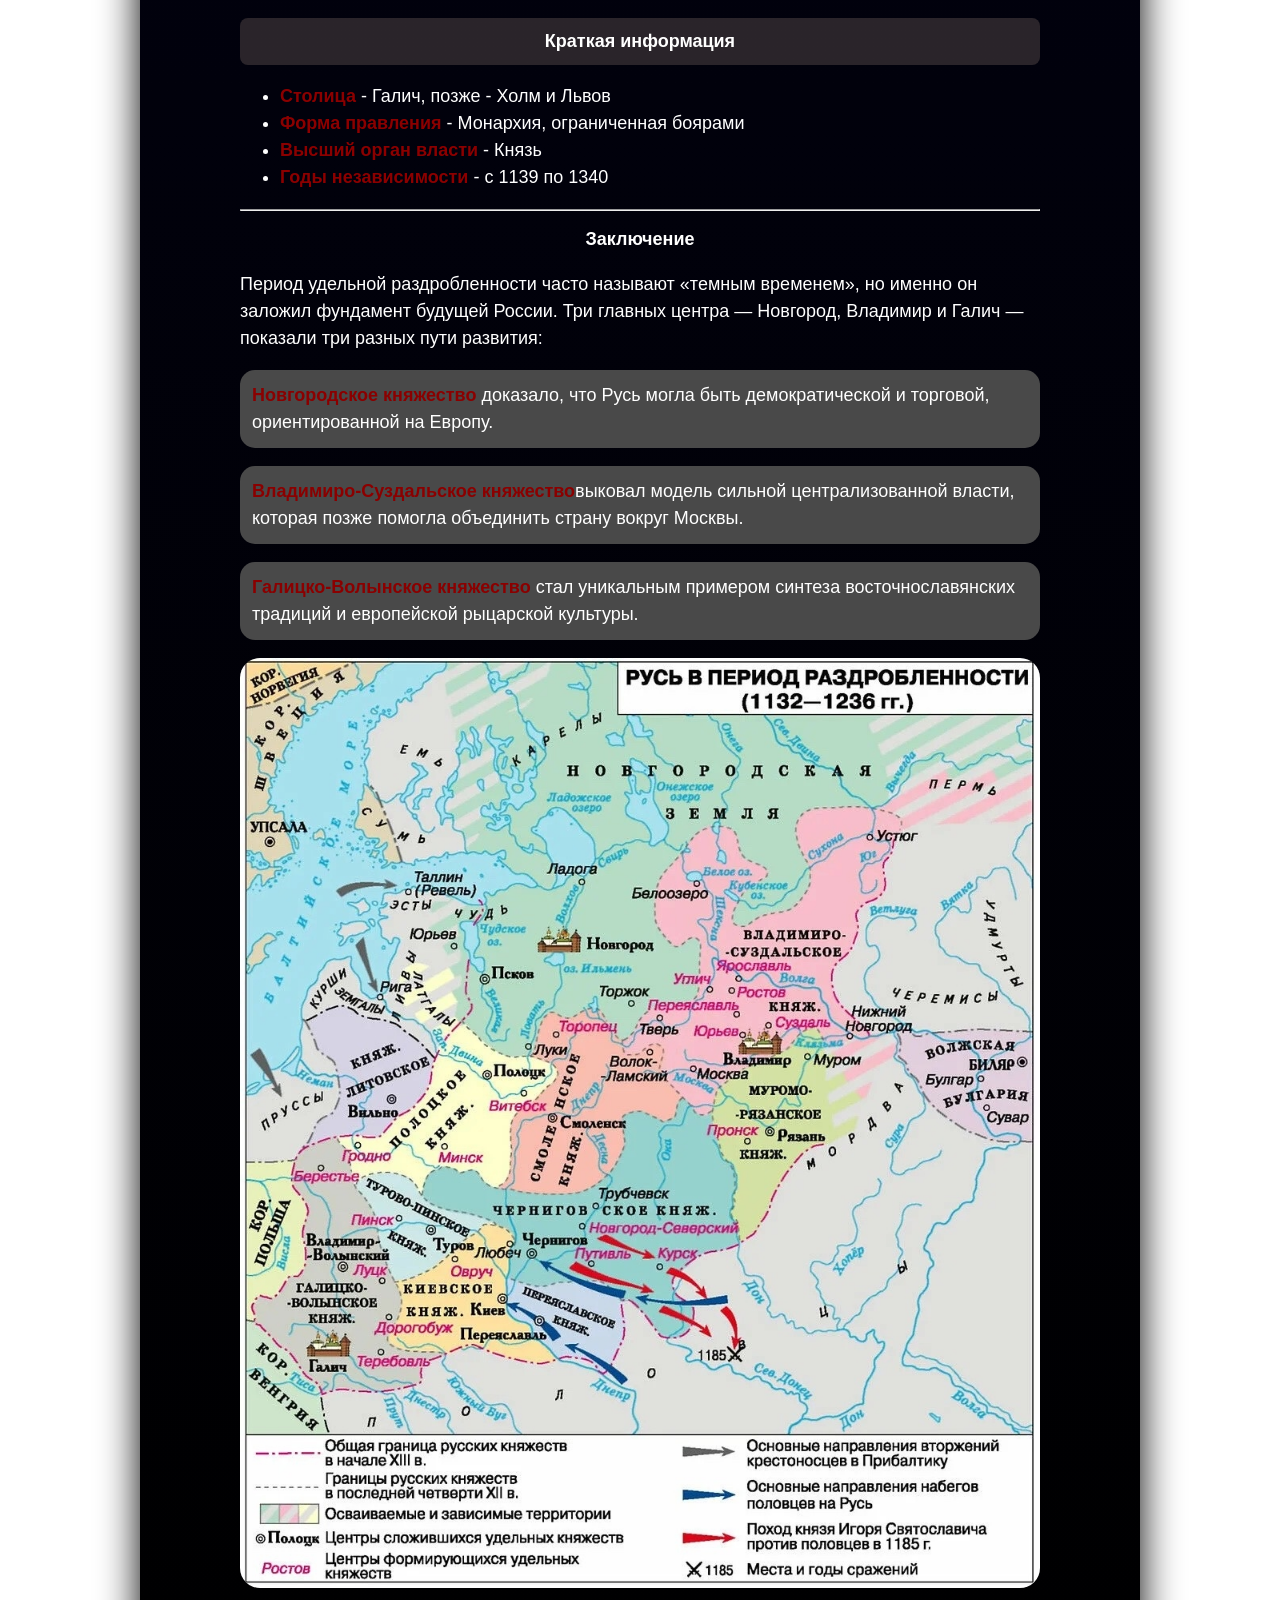
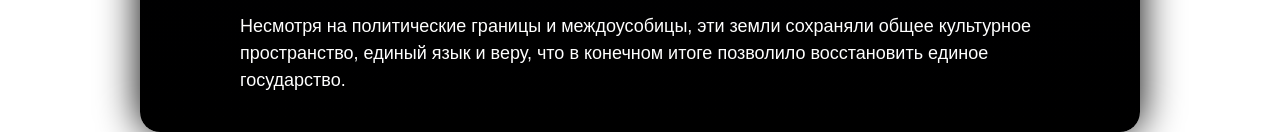
==== commit 5f9ce694: "CSS3" ====
--- a/frontend/index.html
+++ b/frontend/index.html
@@ -51,7 +51,7 @@
            <p>Новгородская земля была уникальным явлением в истории Древней Руси. В то время как в других княжествах власть передавалась от отца к сыну, а воля князя была законом, новгородцы построили настоящую средневековую республику. Огромные территории, раскинувшиеся от Балтики до Уральских гор, не знали ужасов постоянных набегов кочевников, что позволило региону сосредоточиться на накоплении богатств и развитии гражданских свобод. Здесь не князь владел землей, а городская община диктовала условия приглашенным военачальникам.</p>
            <img src="assets/2bddc143c.jpg" class="img">
            <p>Политическая жизнь города кипела на берегах Волхова. Центром управления было Вече — шумное собрание свободных горожан, где решались вопросы войны, мира и налогов. Однако за громкими выкриками на площади скрывалась тонкая работа «Совета господ», состоявшего из богатейших боярских фамилий. Система сдержек и противовесов была доведена до автоматизма: выборный посадник ведал судом и администрацией, тысяцкий руководил ополчением, а архиепископ хранил городскую казну и государственную печать. Даже князя здесь называли лишь «наемным менеджером», с которым заключался строгий контракт. Если правитель нарушал условия договора или пытался узурпировать власть, его «выпроваживали» из города, указывая «путь чист».</p>
-           <img src="assets/peDGZi7VGJ8LLjBy0TmJnx1uJmL6rNIU4hyh2tbM1727099572.jpg" alt="alt" class="img">
+           <img src="assets/peDGZi7VGJ8LLjBy0TmJnx1uJmL6rNIU4hyh2tbM1727099572.jpg" alt="alt" class="img" title="image">
            <p>Экономическим фундаментом Новгорода была международная торговля. Город фактически являлся главными воротами Руси в Европу, будучи ключевым партнером Ганзейского союза. Склады ломились от дорогого сукна, вина и металлов из немецких земель, которые обменивались на бесценную северную пушнину, мед и воск. Это богатство породило уникальную культуру: Новгород был одним из самых грамотных городов средневековой Европы. Обычные ремесленники, торговцы и даже женщины вели активную переписку на бересте, обсуждая бытовые дела, долги и семейные новости. Именно эта независимость, грамотность и торговая мощь позволили Новгороду веками сохранять свою идентичность, пока в XV веке окрепшая Москва не положила конец вольному республиканскому строю.</p>
            <h3 align="center" class="KratkiBlock">Краткая информация</h3>
            <ul>
--- a/frontend/sait.css
+++ b/frontend/sait.css
@@ -52,11 +52,12 @@
   text-align: left;
   line-height: 1.5; 
 }
-p, li, ul {
+p, li, ul, h3, h2, h4 {
   font-size: 18px;
+  color: white;
 }
 body {
-    background-image: url('https://img.freepik.com/premium-photo/red-white-geometric-pattern-seamless-texture_1060494-53750.jpg?semt=ais_hybrid&w=740&q=80');
+    background-image: url('https://img.freepik.com/premium-photo/traditional-russian-gzhel-pottery-design-featuring-intricate-patterns-flowers-leaves-b_996093-3329.jpg');
     background-attachment: fixed;
     background-size: cover;
     margin: 0;
@@ -69,12 +70,13 @@
 .zagolovok {
     max-width: 1000px;
     margin: 0 auto;
-    background: linear-gradient(rgb(255, 255, 255),white);
+    background: linear-gradient(rgb(6, 6, 71),black);
     min-height: 100vh;
     box-shadow: 0 0 40px rgba(0,0,0,10);
     padding: 20px 0;
     border-radius: 20px;
     border-color: red;
+
 }
 .graphs-button3 {
   display: inline-block;
@@ -105,7 +107,7 @@
   color: rgba(27, 2, 255, 0.486);
 }
 a:hover {
-  color: rgb(158, 158, 158);
+  color: rgb(6, 6, 71);
 
 }
 .block {
@@ -144,11 +146,21 @@
 .navigationBlock {
   position: fixed;
   width: 120px;
-  height: 275px;
+  height: auto;
   left: 1px;
   background: white;
   border-radius: 15px;
   top: 30%;
+  padding-bottom: 15px;
+  display: block;
+  margin: 10px;
+  text-align: center;
+  padding: 10px 0;
+  display: flex;
+  gap: 5px;
+  flex-direction: column;
+  align-items: center;
+  background: linear-gradient(rgb(6, 6, 71), black);
 }
 .navigationBlock a {
   text-align: center;
@@ -180,7 +192,7 @@
 }
 .ZakluchenieBlock {
   padding: 8px;
-  background-color: aquamarine;
+  background-color: orangered;
   color: white;
   border-radius: 12px;
 }
@@ -190,4 +202,20 @@
   color: white;
   border-radius: 12px;
 }
-
+html {
+  scroll-behavior: smooth;
+}
+.navigationBlock a {
+  display: block;
+  margin: 1px;
+  width: 90px;
+  text-align: center;
+}
+.navigationBlock hr {
+  width: 80%;
+  border-top: 1px solid black;
+  margin: 5px 0;
+}
+strong {
+  color: #8a0000 !important;
+}
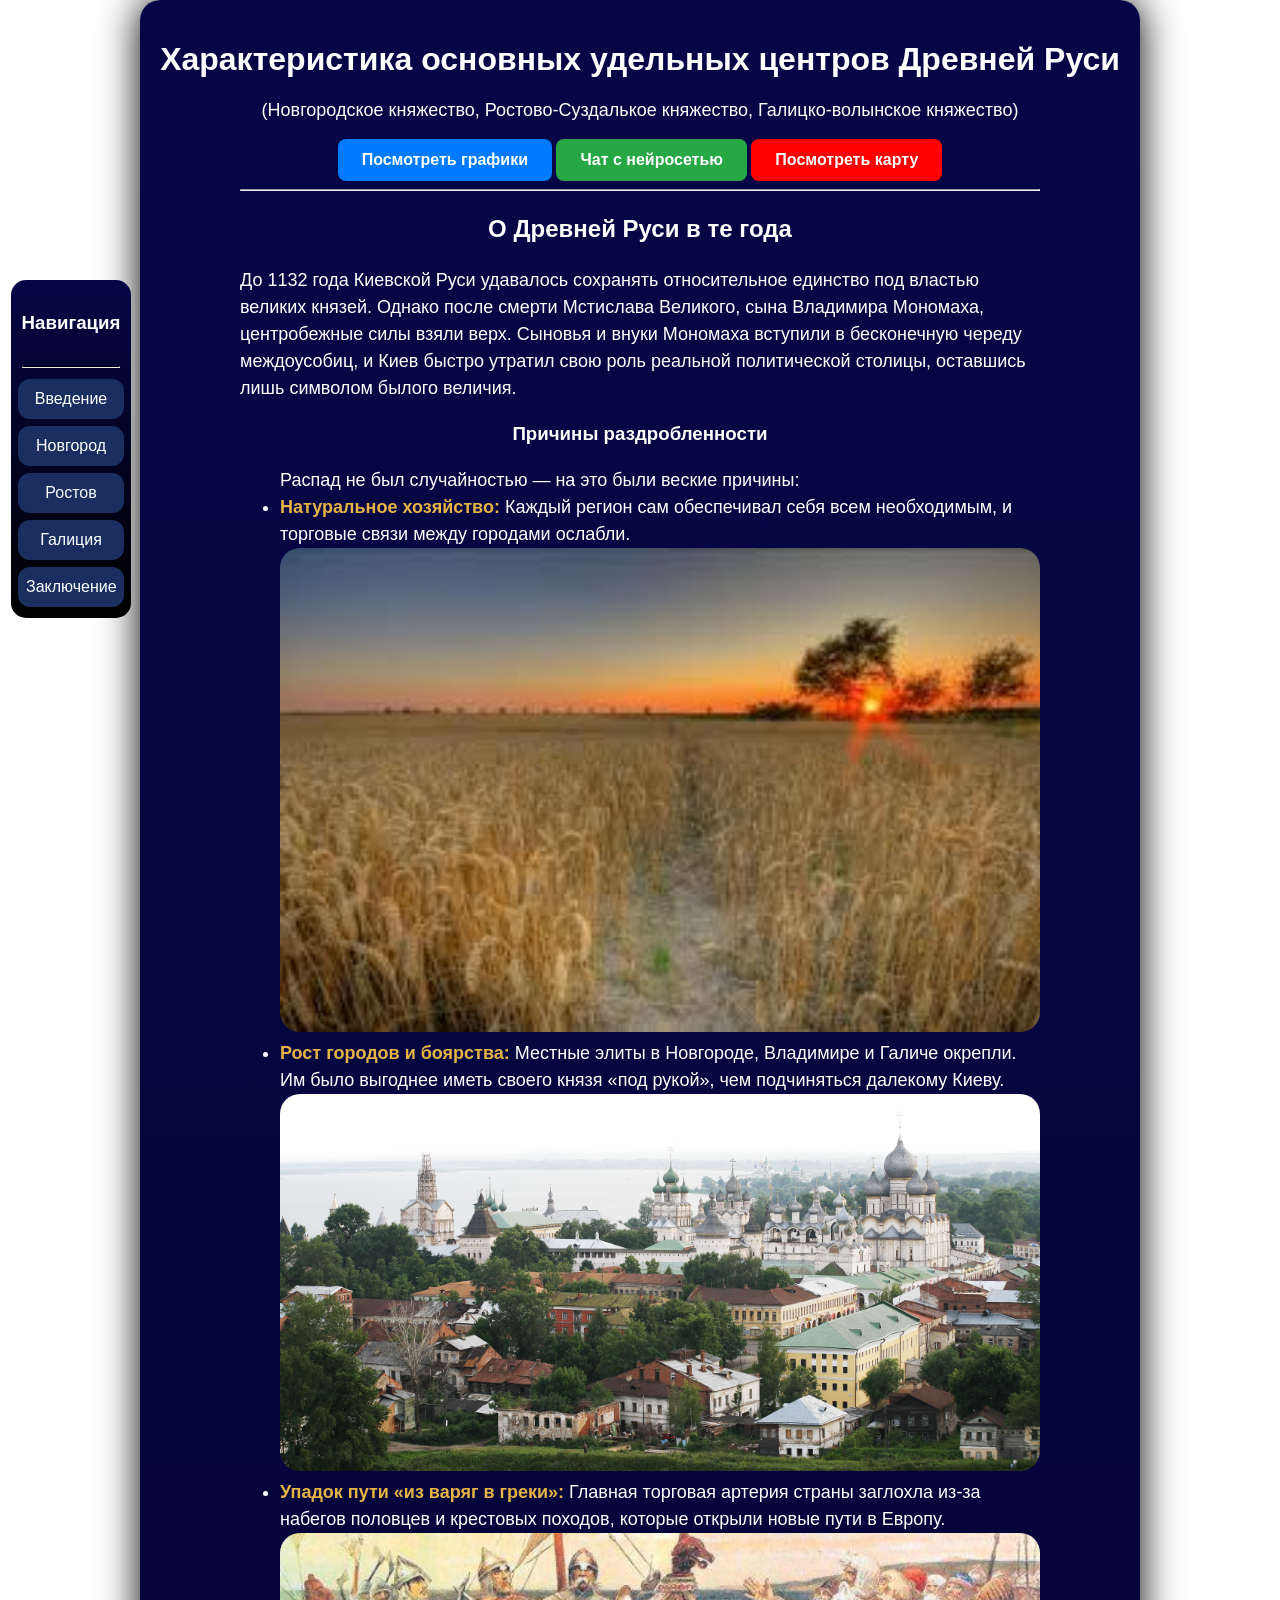
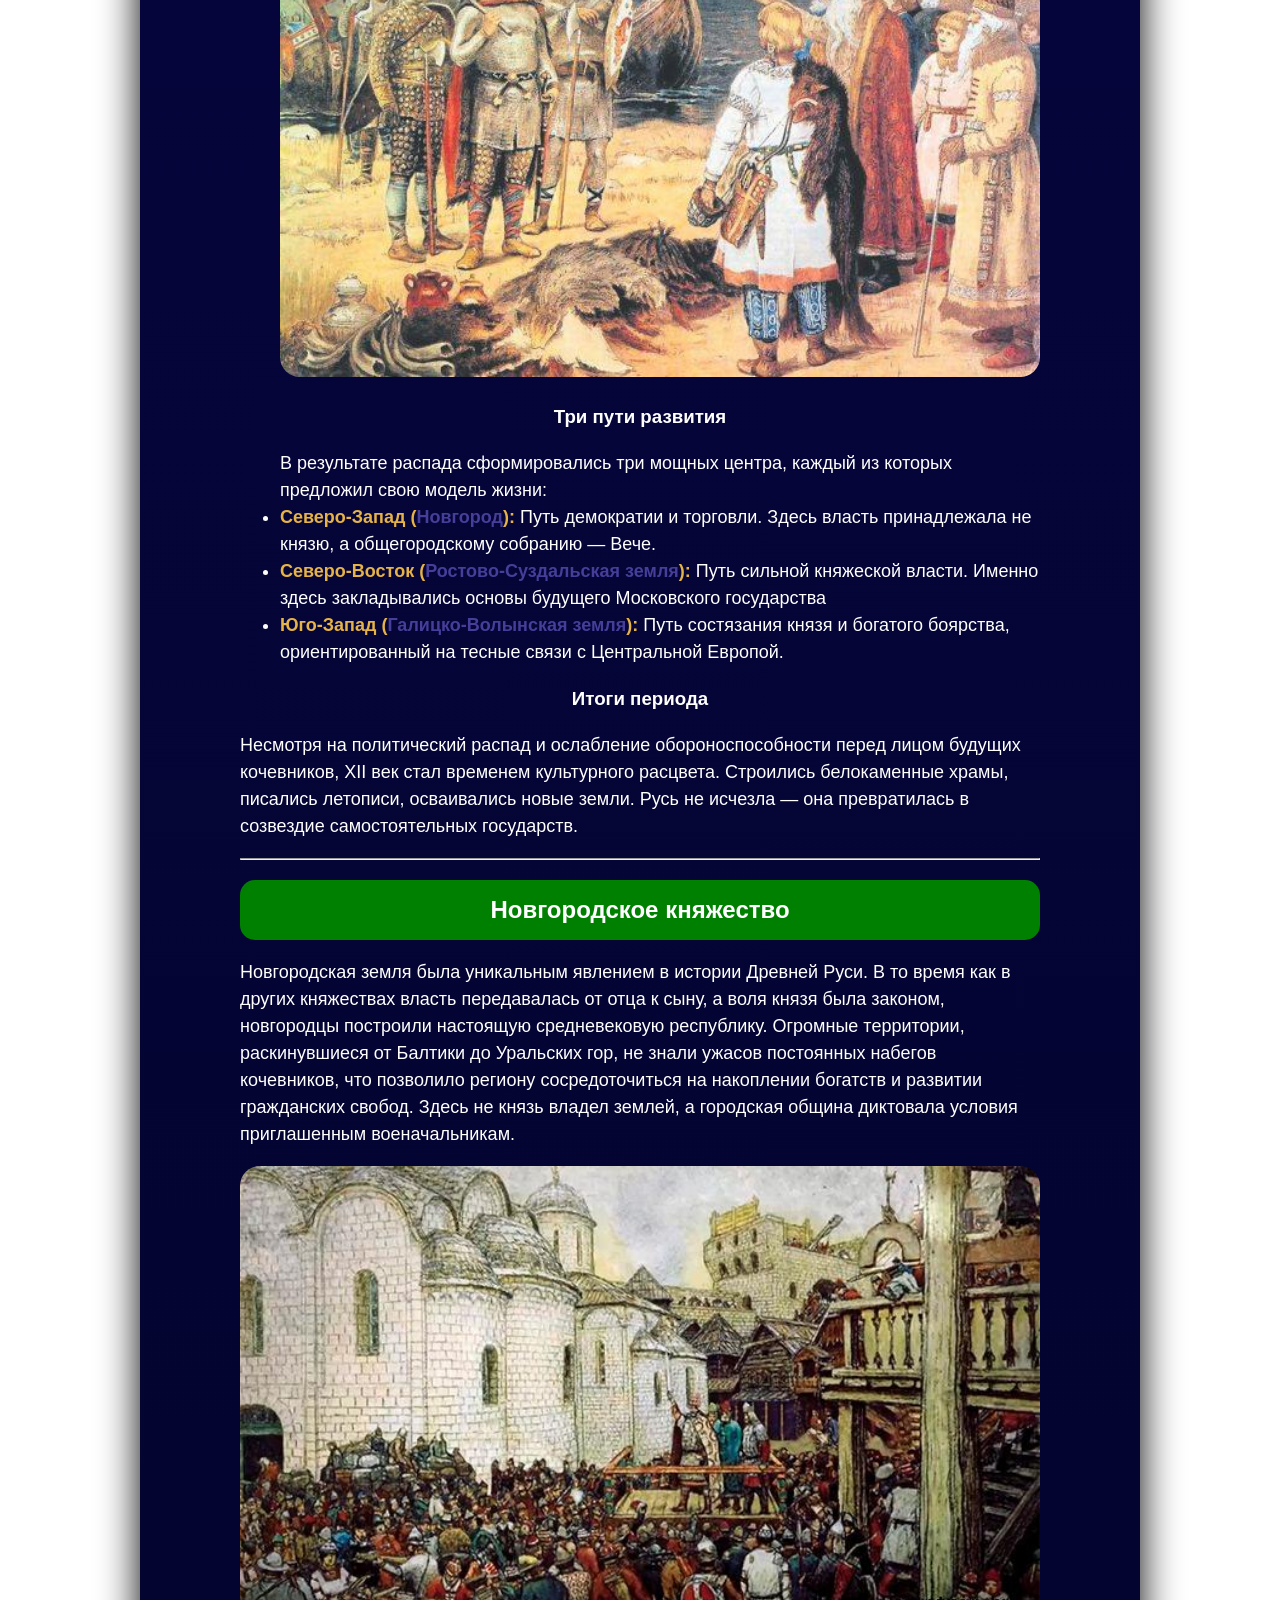
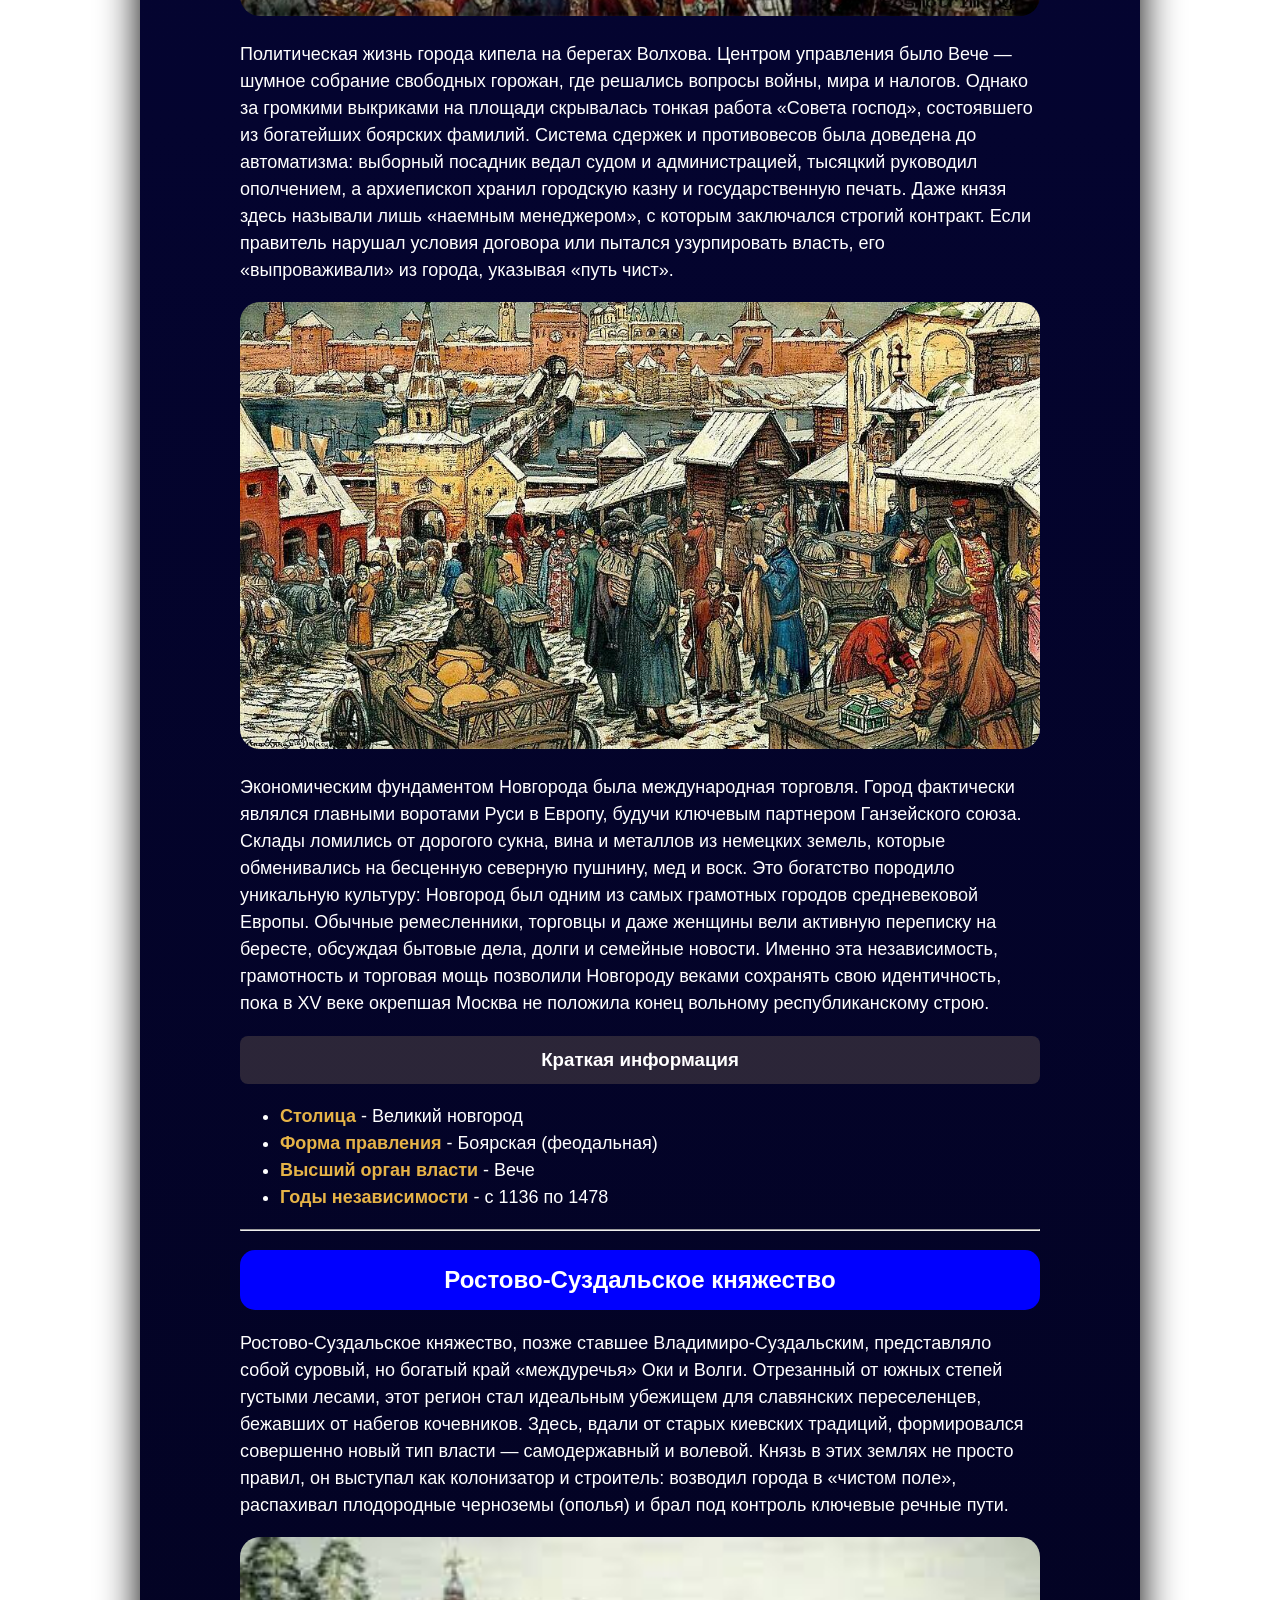
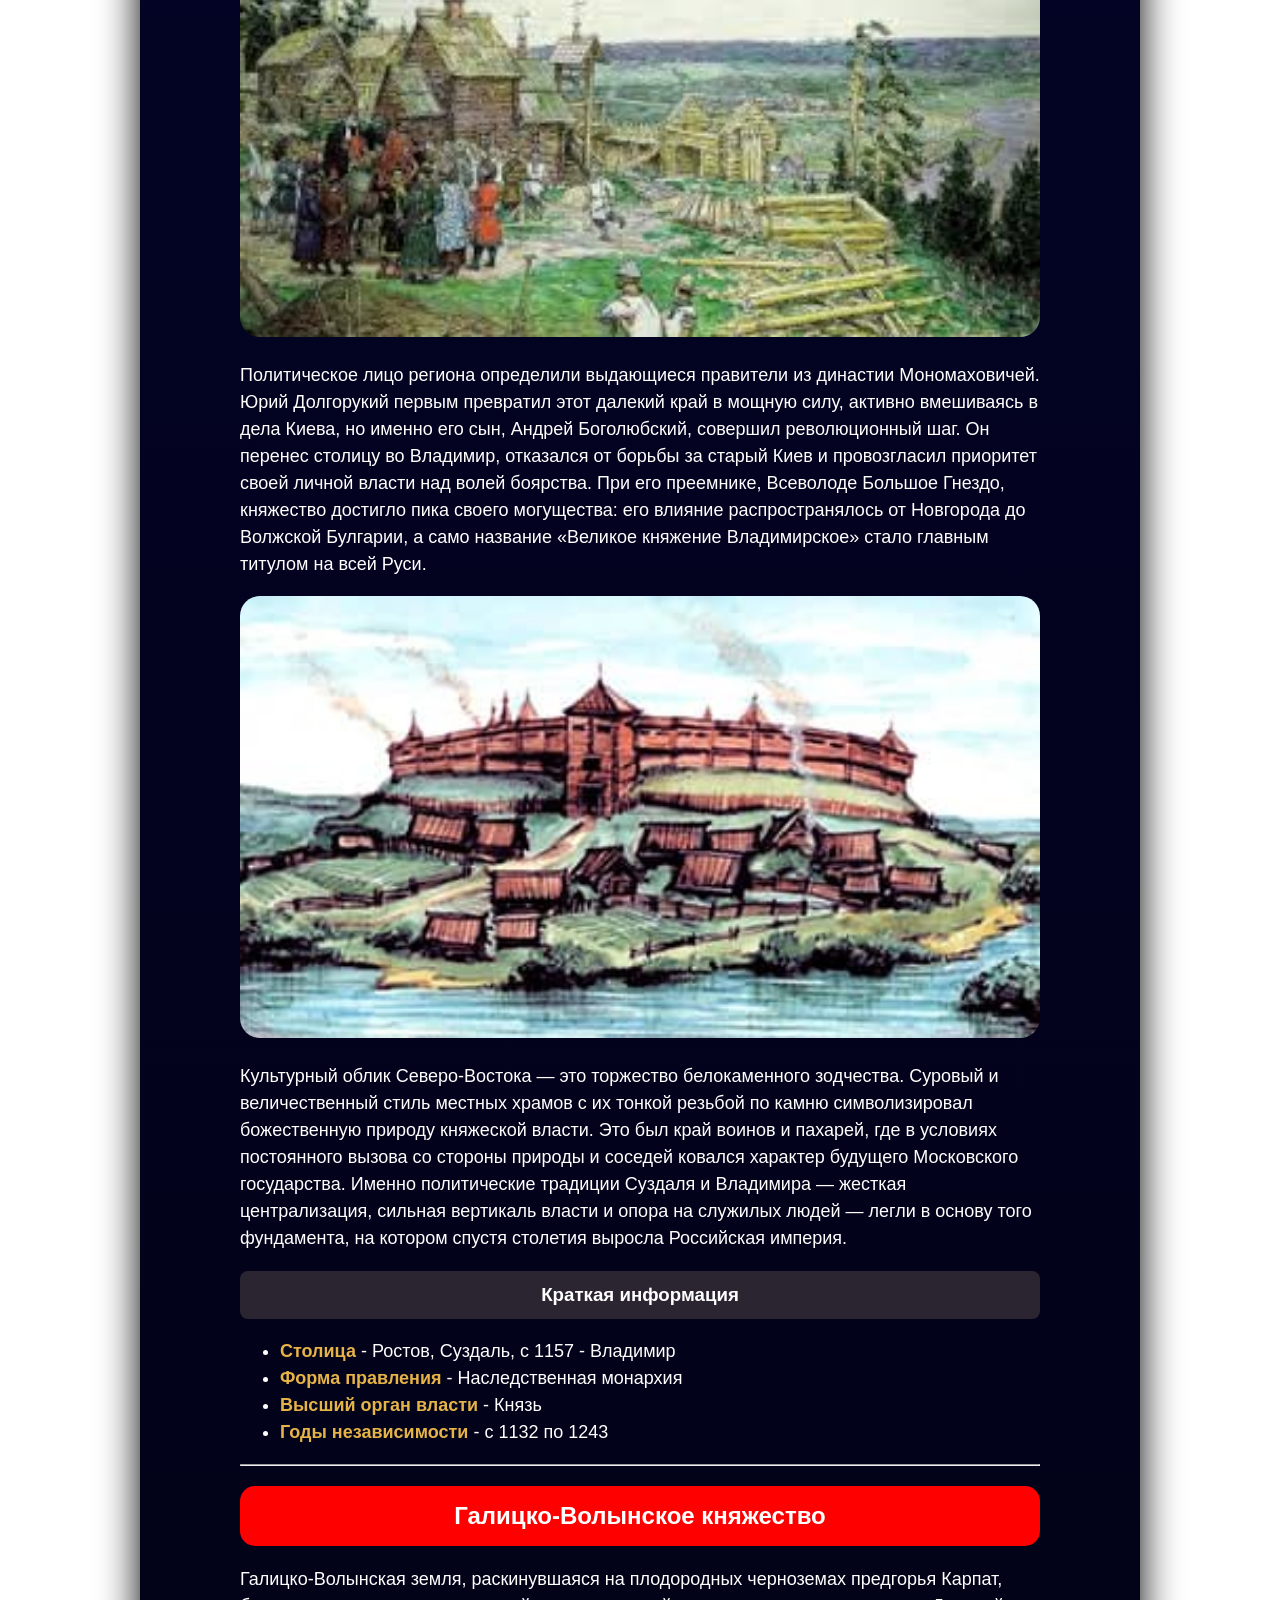
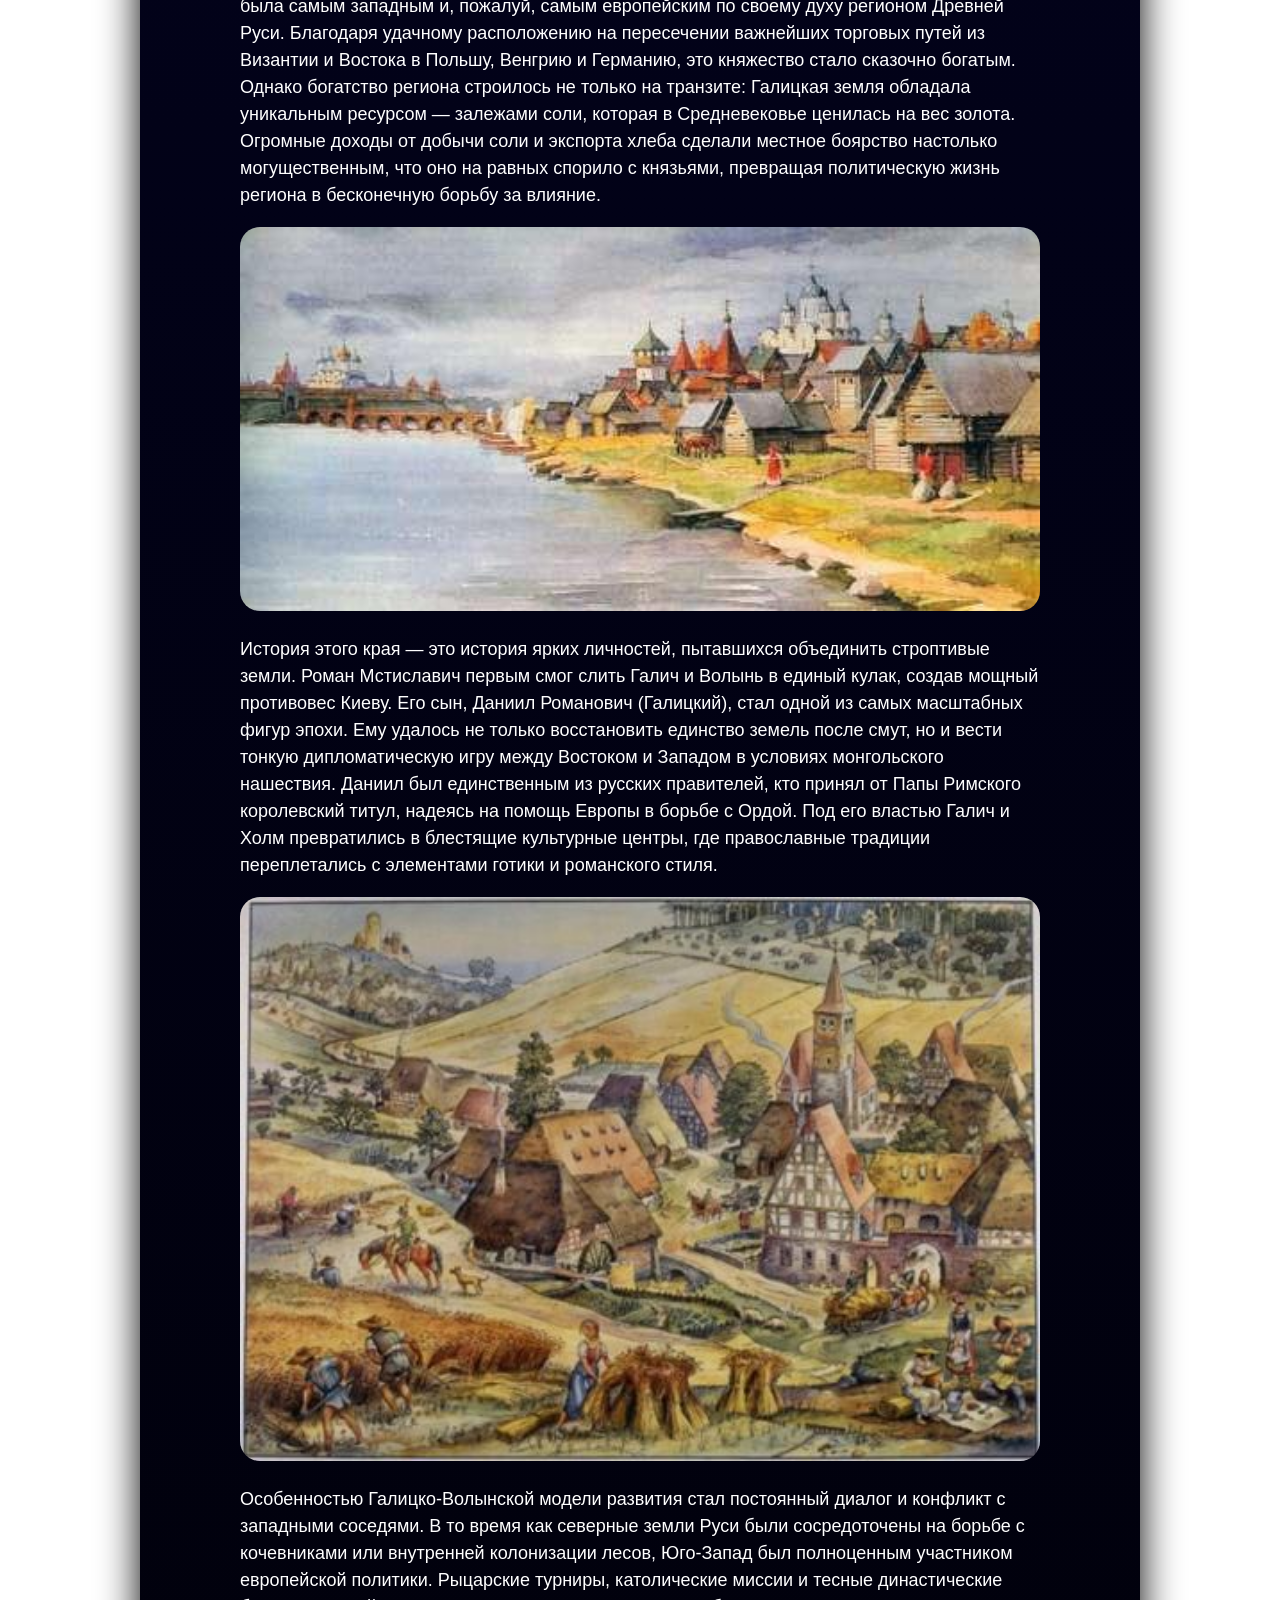
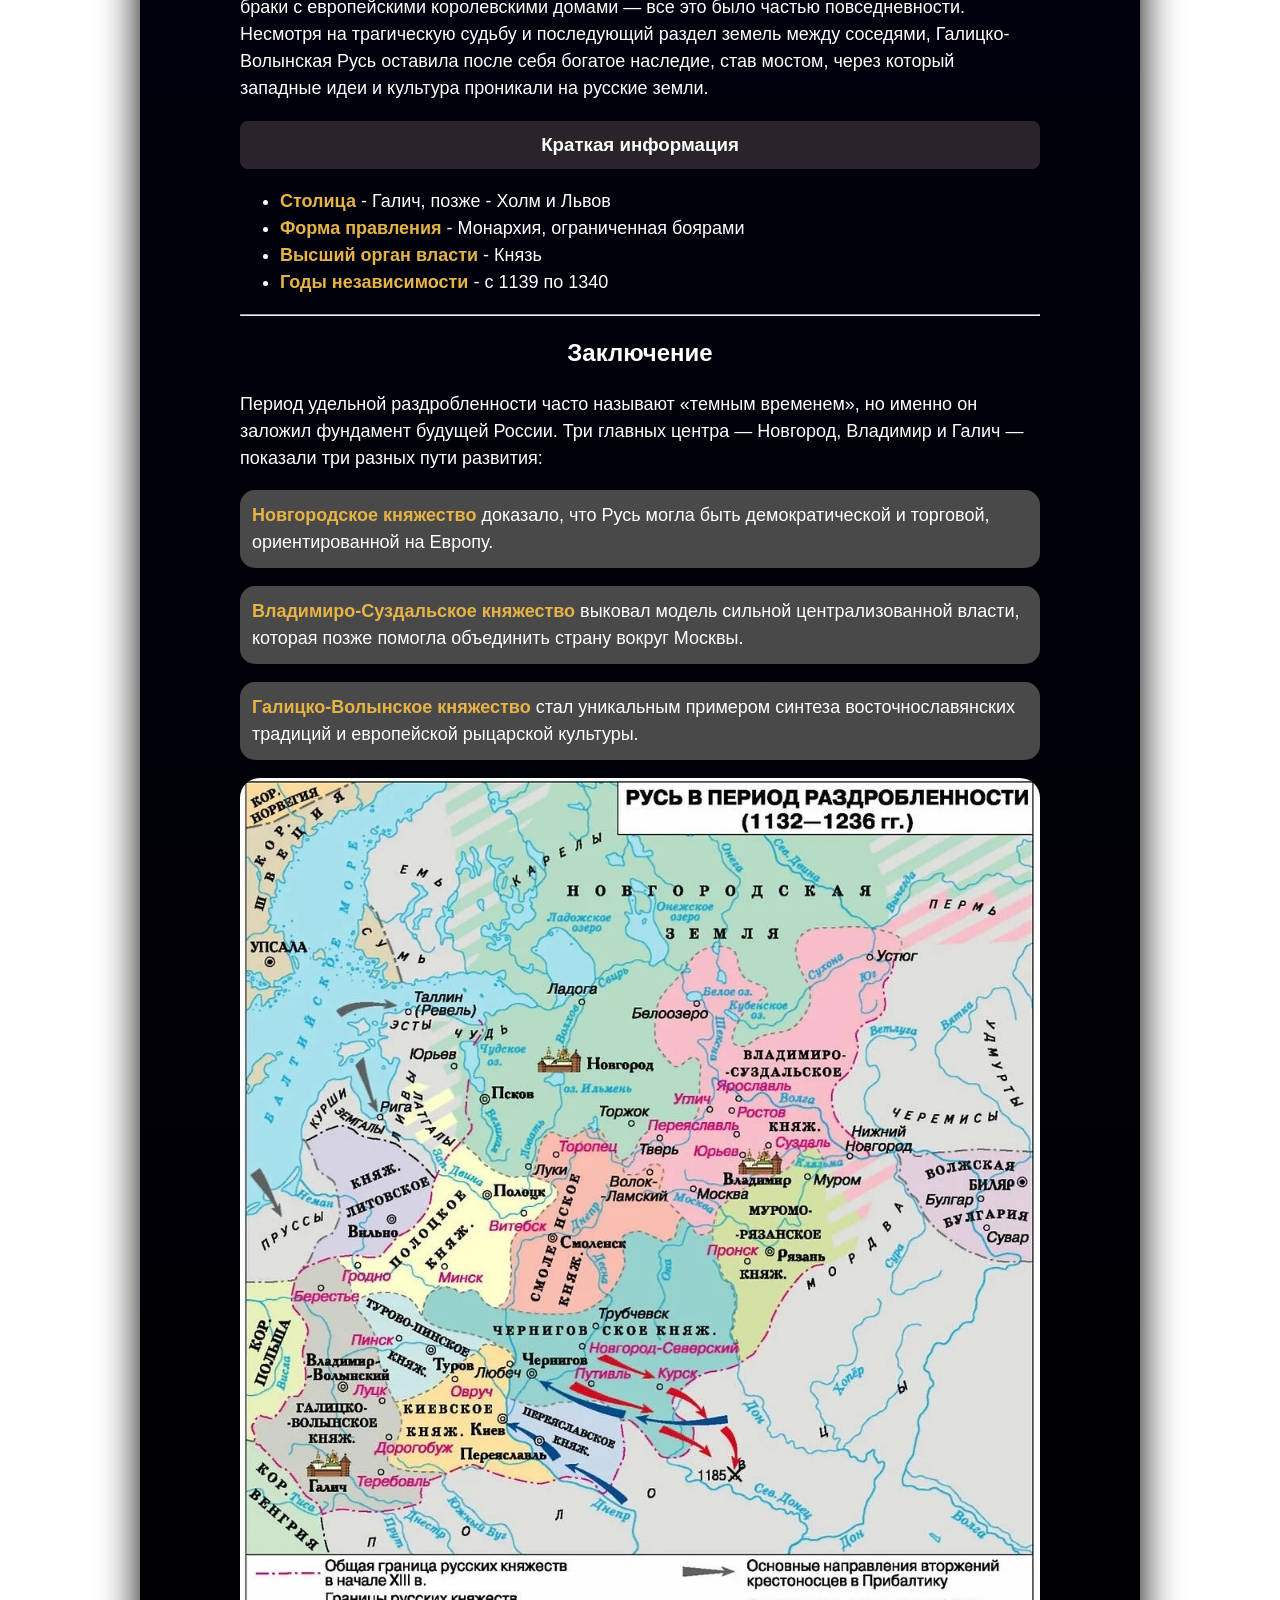
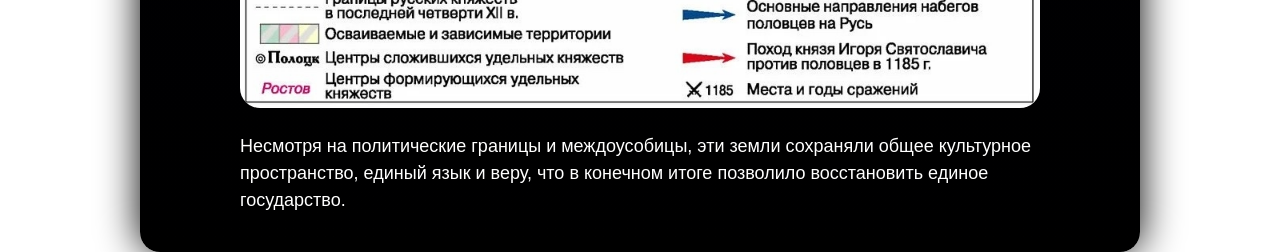
==== commit deec3650: "CSS4" ====
--- a/frontend/index.html
+++ b/frontend/index.html
@@ -9,7 +9,7 @@
 <body>
 <div class="zagolovok">
     <header p align="center" id="Vvedenie">
-        <h2>Характеристика основных удельных центров Древней Руси</h2>
+        <h1>Характеристика основных удельных центров Древней Руси</h1>
         <small><p align="center">(Новгородское княжество, Ростово-Суздалькое княжество, Галицко-волынское княжество)</p></small>
         <a href="./gistogramm.html" class="graphs-button">Посмотреть графики</a> <a href="./chat.html" class="graphs-button2">Чат с нейросетью</a> <a href="../MAP.html" class="graphs-button3">Посмотреть карту</a>
     </header>
@@ -99,7 +99,7 @@
         <h2 align="center">Заключение</h2>
         <p>Период удельной раздробленности часто называют «темным временем», но именно он заложил фундамент будущей России. Три главных центра — Новгород, Владимир и Галич — показали три разных пути развития:</p>
         <p class="block"><strong>Новгородское княжество</strong> доказало, что Русь могла быть демократической и торговой, ориентированной на Европу.</p>
-        <p class="block"><strong>Владимиро-Суздальское княжество</strong>выковал модель сильной централизованной власти, которая позже помогла объединить страну вокруг Москвы.</p>
+        <p class="block"><strong>Владимиро-Суздальское княжество</strong> выковал модель сильной централизованной власти, которая позже помогла объединить страну вокруг Москвы.</p>
         <p class="block"><strong>Галицко-Волынское княжество</strong> стал уникальным примером синтеза восточнославянских традиций и европейской рыцарской культуры.</p>
         <img src="assets/bgeyhfFXq0o.jpg" class="img">
         <p>Несмотря на политические границы и междоусобицы, эти земли сохраняли общее культурное пространство, единый язык и веру, что в конечном итоге позволило восстановить единое государство.</p>
--- a/frontend/sait.css
+++ b/frontend/sait.css
@@ -52,7 +52,7 @@
   text-align: left;
   line-height: 1.5; 
 }
-p, li, ul, h3, h2, h4 {
+p, li, ul {
   font-size: 18px;
   color: white;
 }
@@ -104,10 +104,10 @@
 }
 a {
   text-decoration:none ;
-  color: rgba(27, 2, 255, 0.486);
+  color: rgba(140, 124, 255, 0.486);
 }
 a:hover {
-  color: rgb(6, 6, 71);
+  color: rgb(154, 154, 255);
 
 }
 .block {
@@ -167,38 +167,38 @@
 }
 .NavigationNovgorodBlock {
   padding: 8px;
-  background-color: green;
+  background-color: #1A2F60;
   color: white;
   border-radius: 12px;
   align-self: center;
 }
 .NavigationSuzdalBlock {
   padding: 8px;
-  background-color: blue;
+  background-color: #1A2F60;
   color: white;
   border-radius: 12px;
 }
 .NavigationTextBlock {
   padding: 8px;
-  background-color: orange;
+  background-color: #1A2F60;
   color: white;
   border-radius: 12px;
 }
 .VvedenieBlock {
   padding: 8px;
-  background-color: cadetblue;
+  background-color: #1A2F60;
   color: white;
   border-radius: 12px;
 }
 .ZakluchenieBlock {
   padding: 8px;
-  background-color: orangered;
+  background-color: #1A2F60;
   color: white;
   border-radius: 12px;
 }
 .NavigationGaliciaBlock {
   padding: 8px;
-  background-color: red;
+  background-color: #1A2F60;
   color: white;
   border-radius: 12px;
 }
@@ -217,5 +217,8 @@
   margin: 5px 0;
 }
 strong {
-  color: #8a0000 !important;
-}
+  color: #E6B347 !important;
+}
+h1, h3, h2, h4 {
+  color: white;
+}
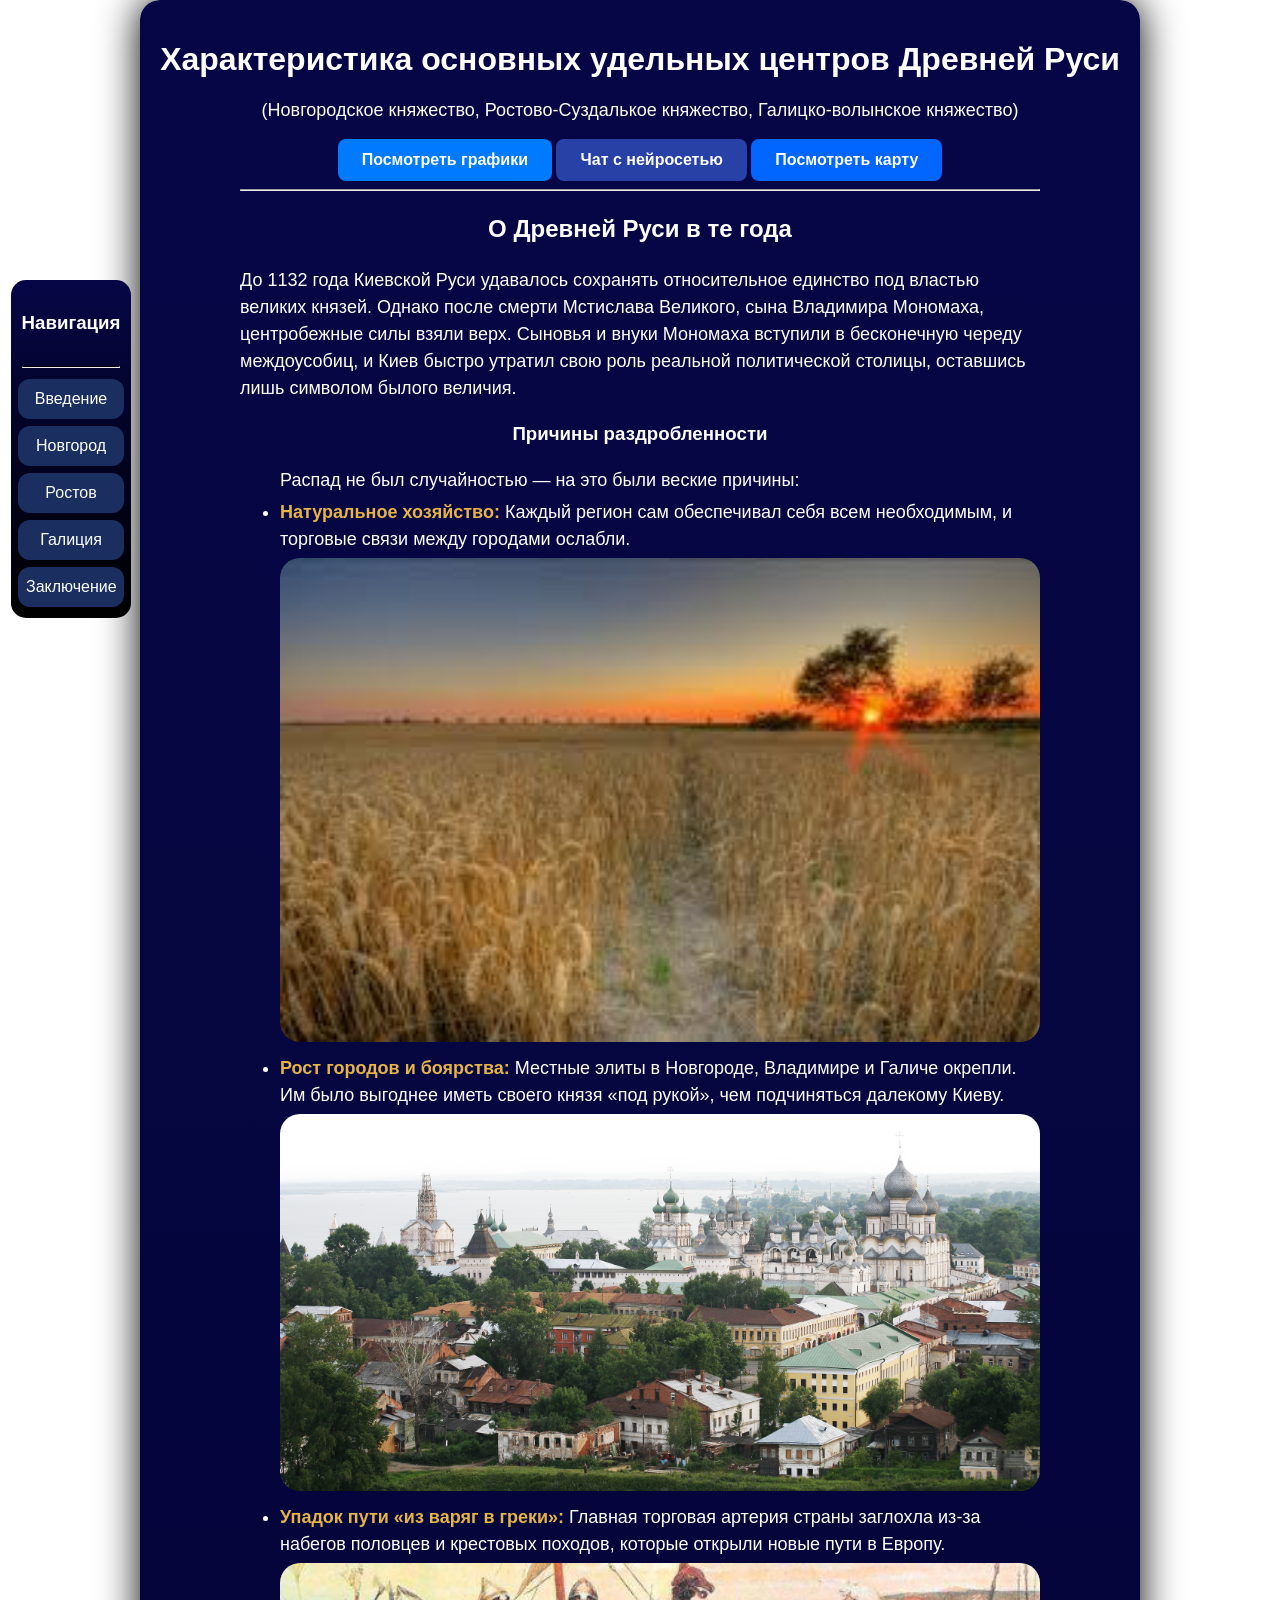
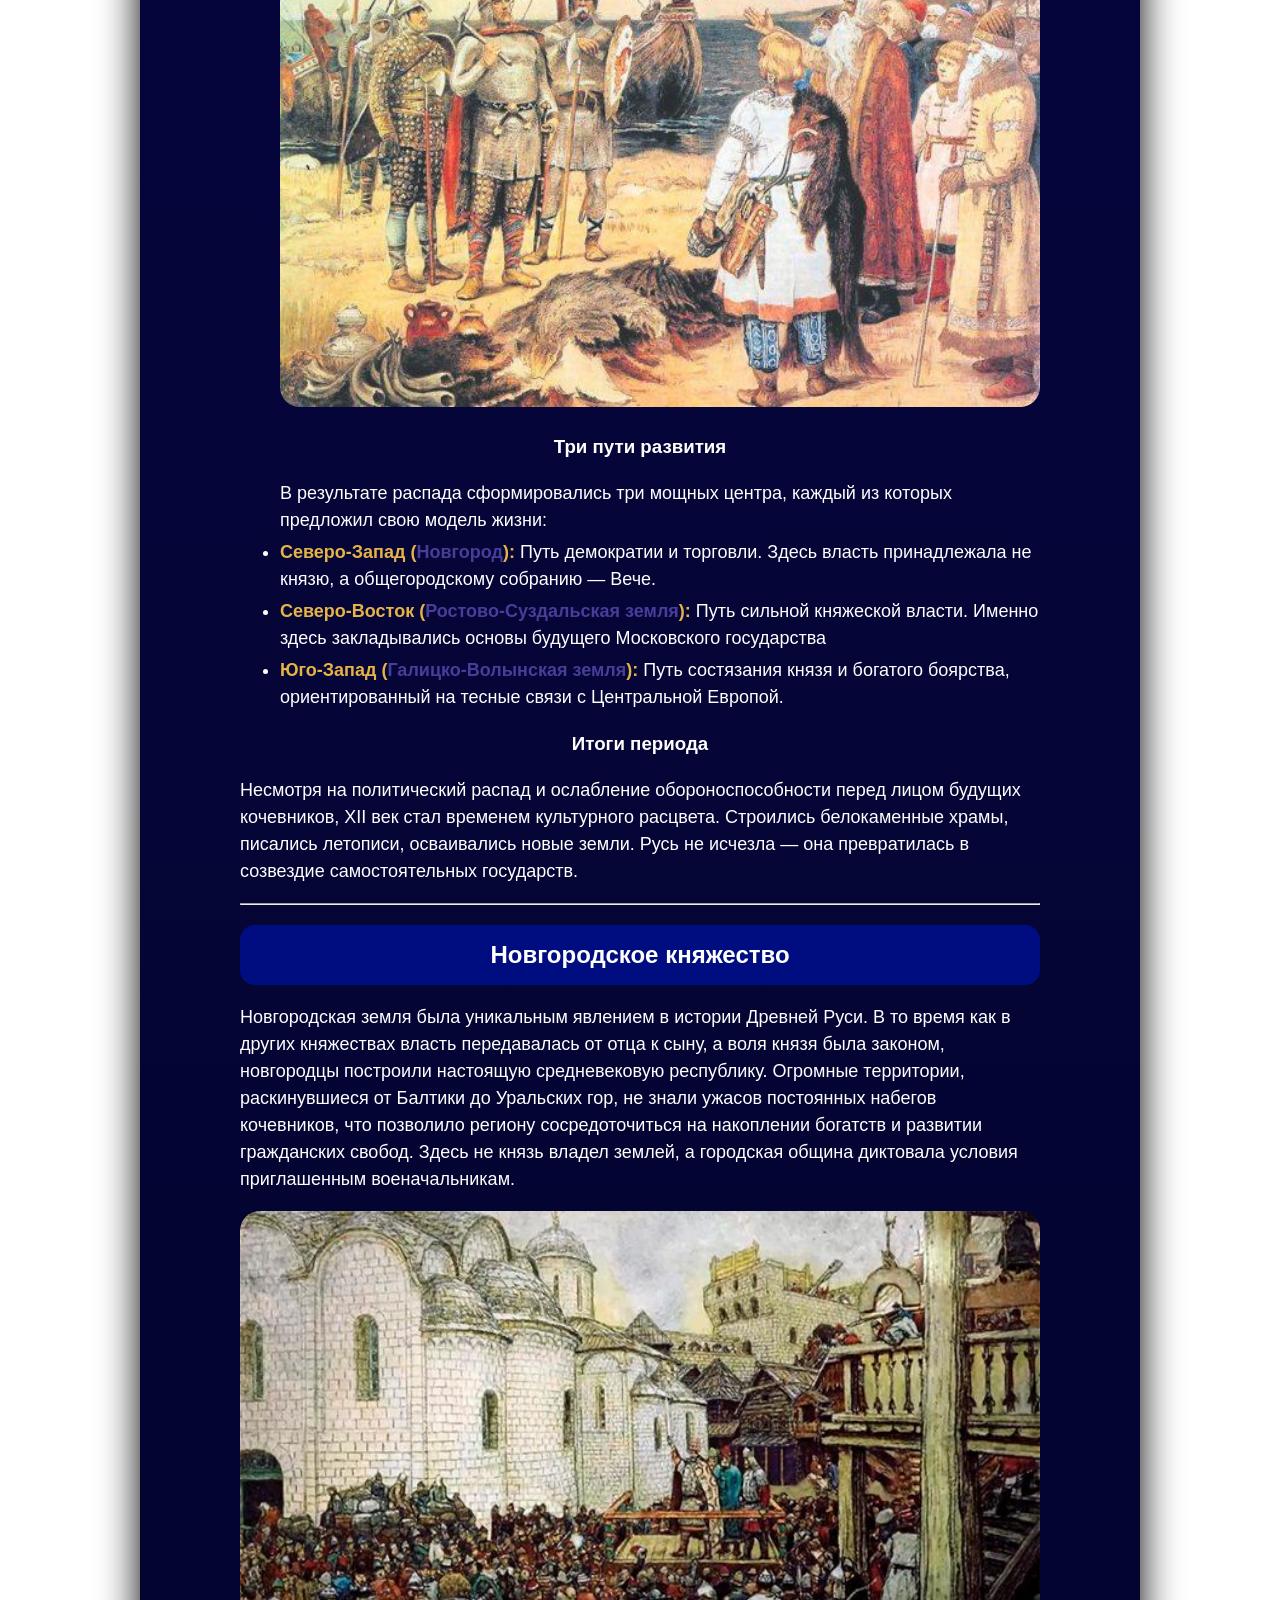
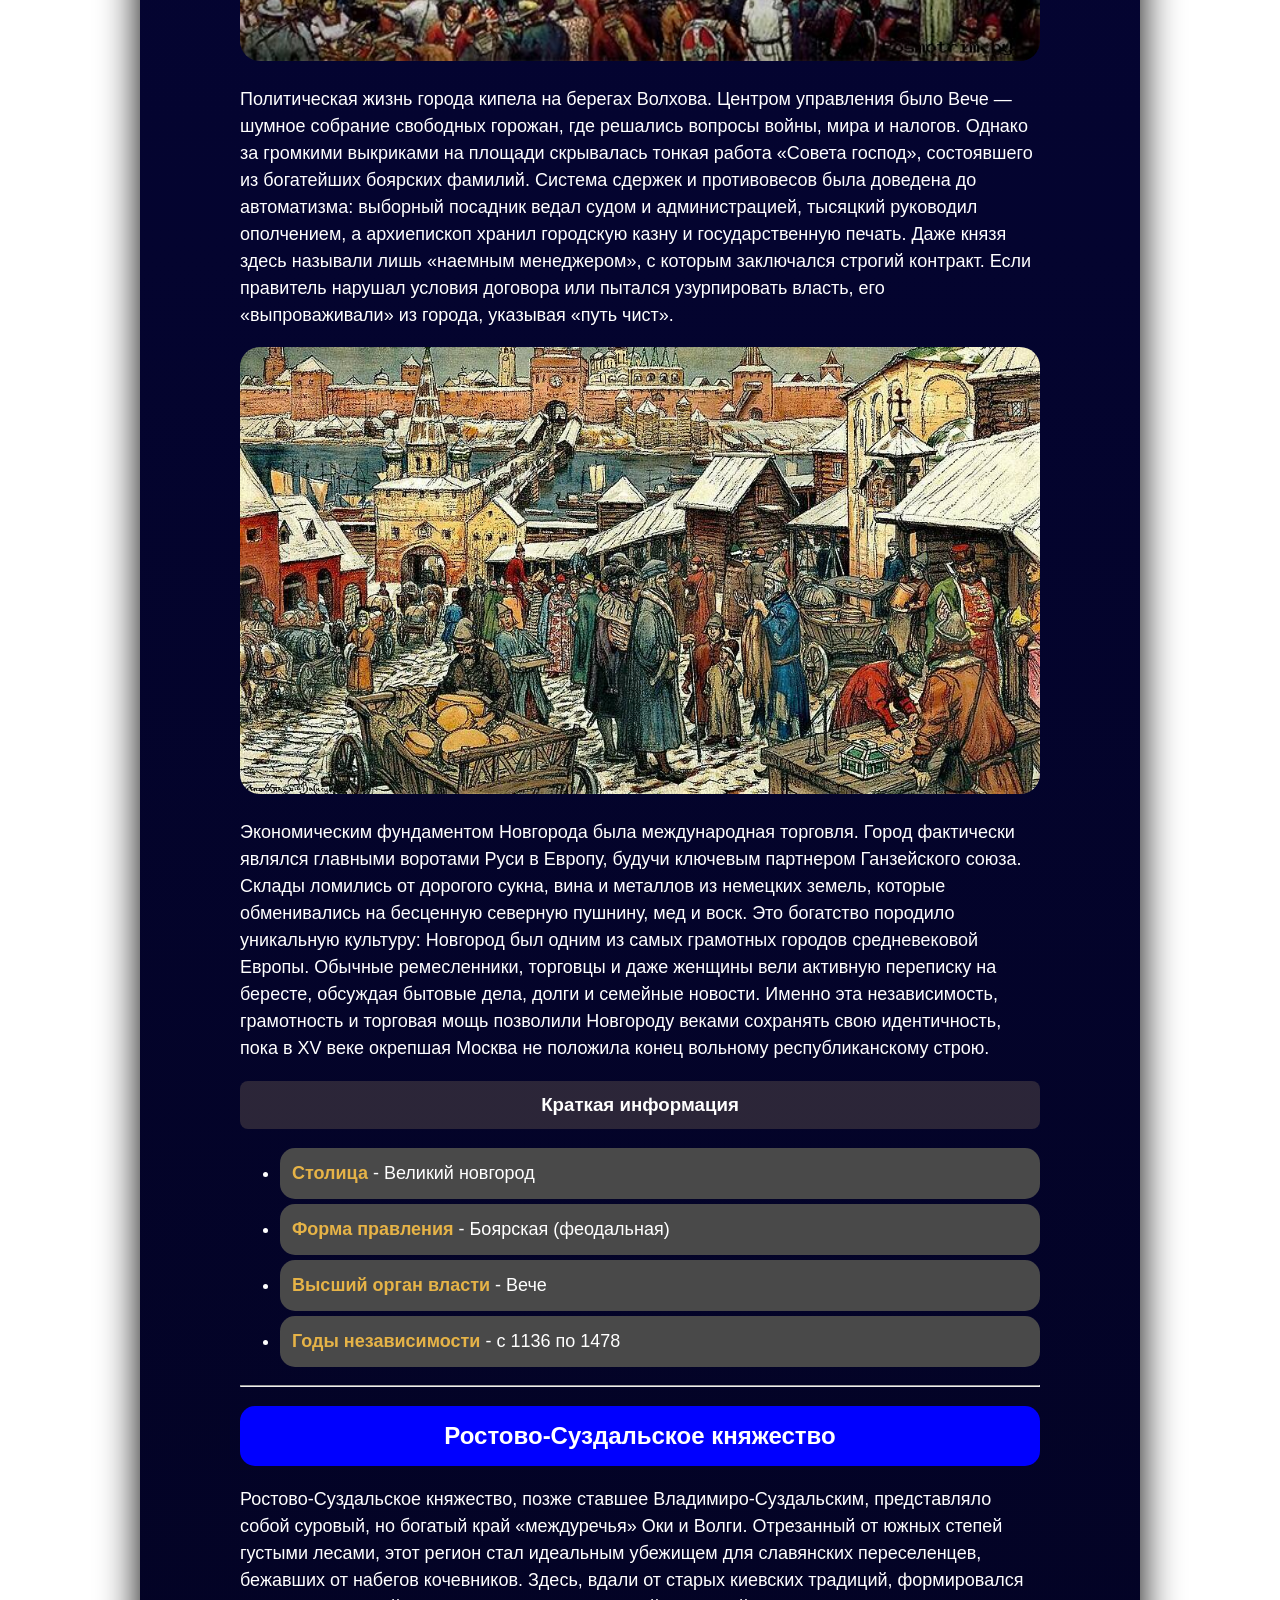
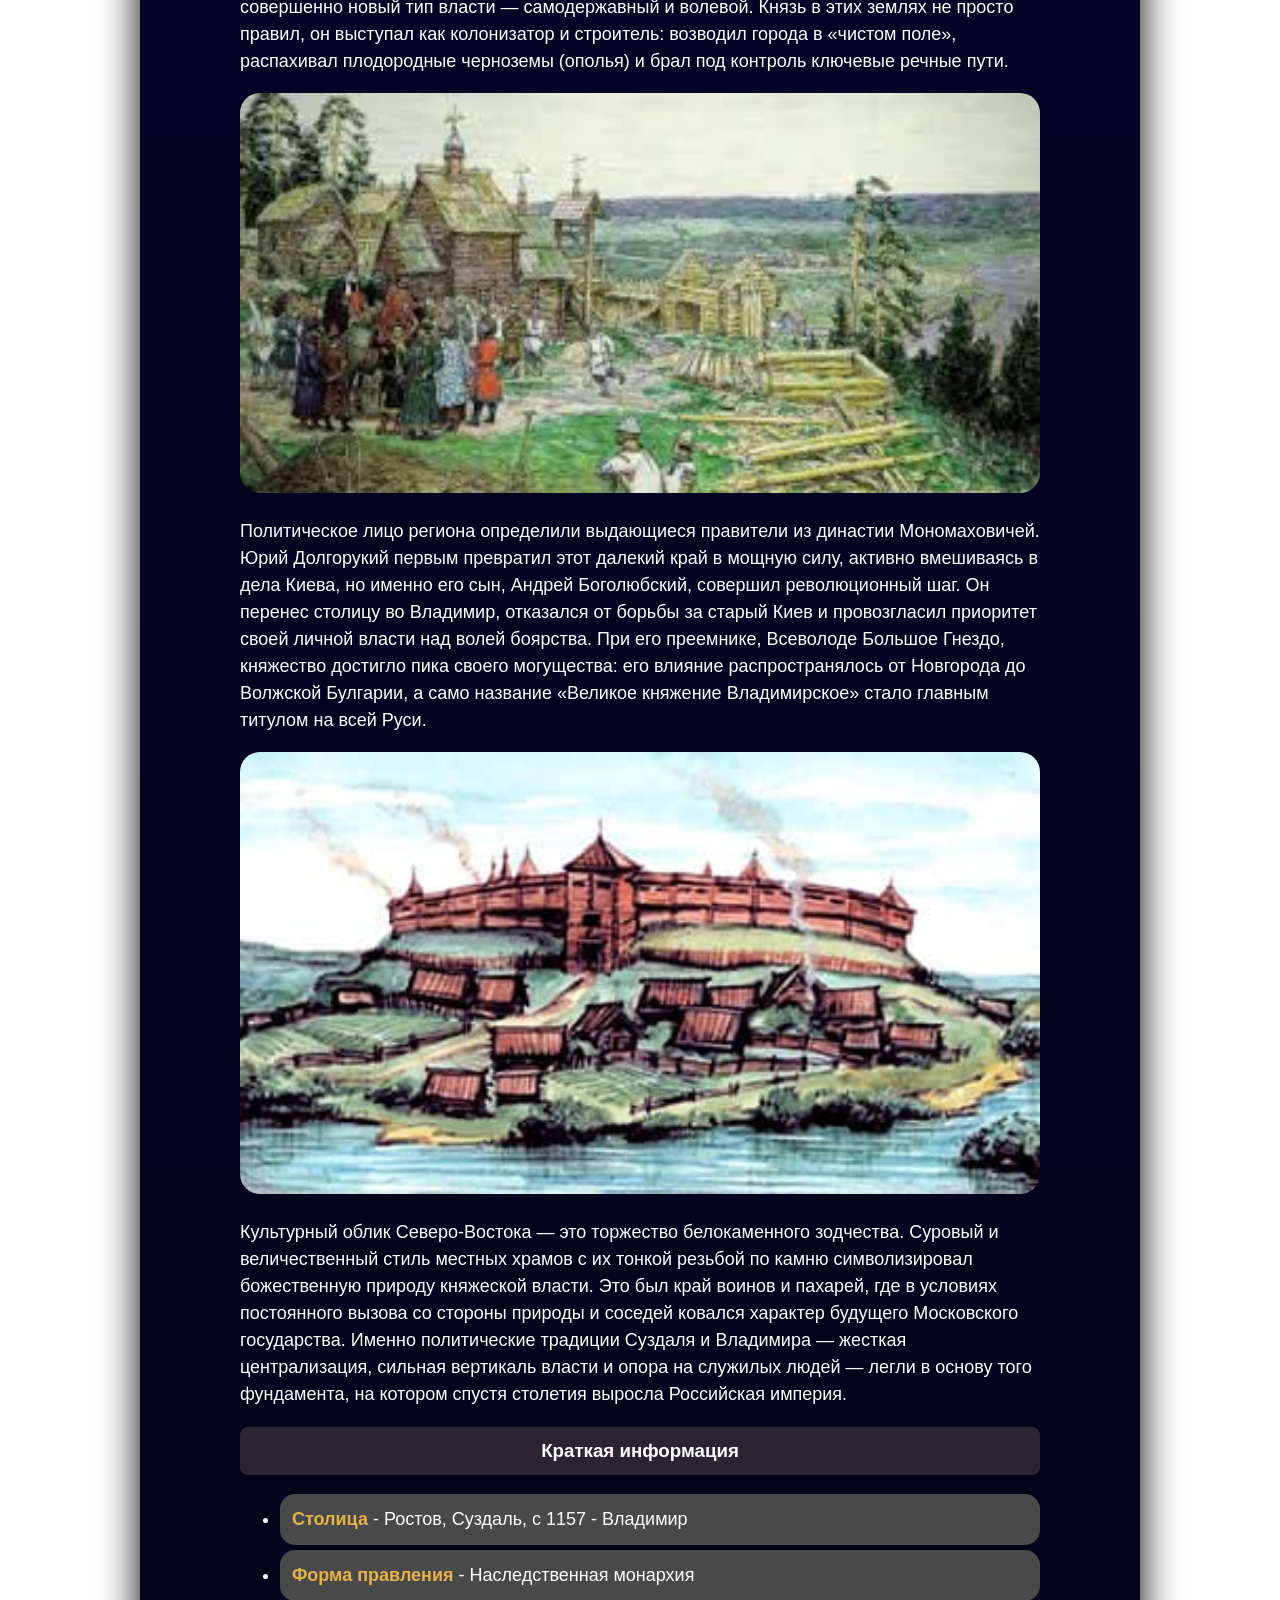
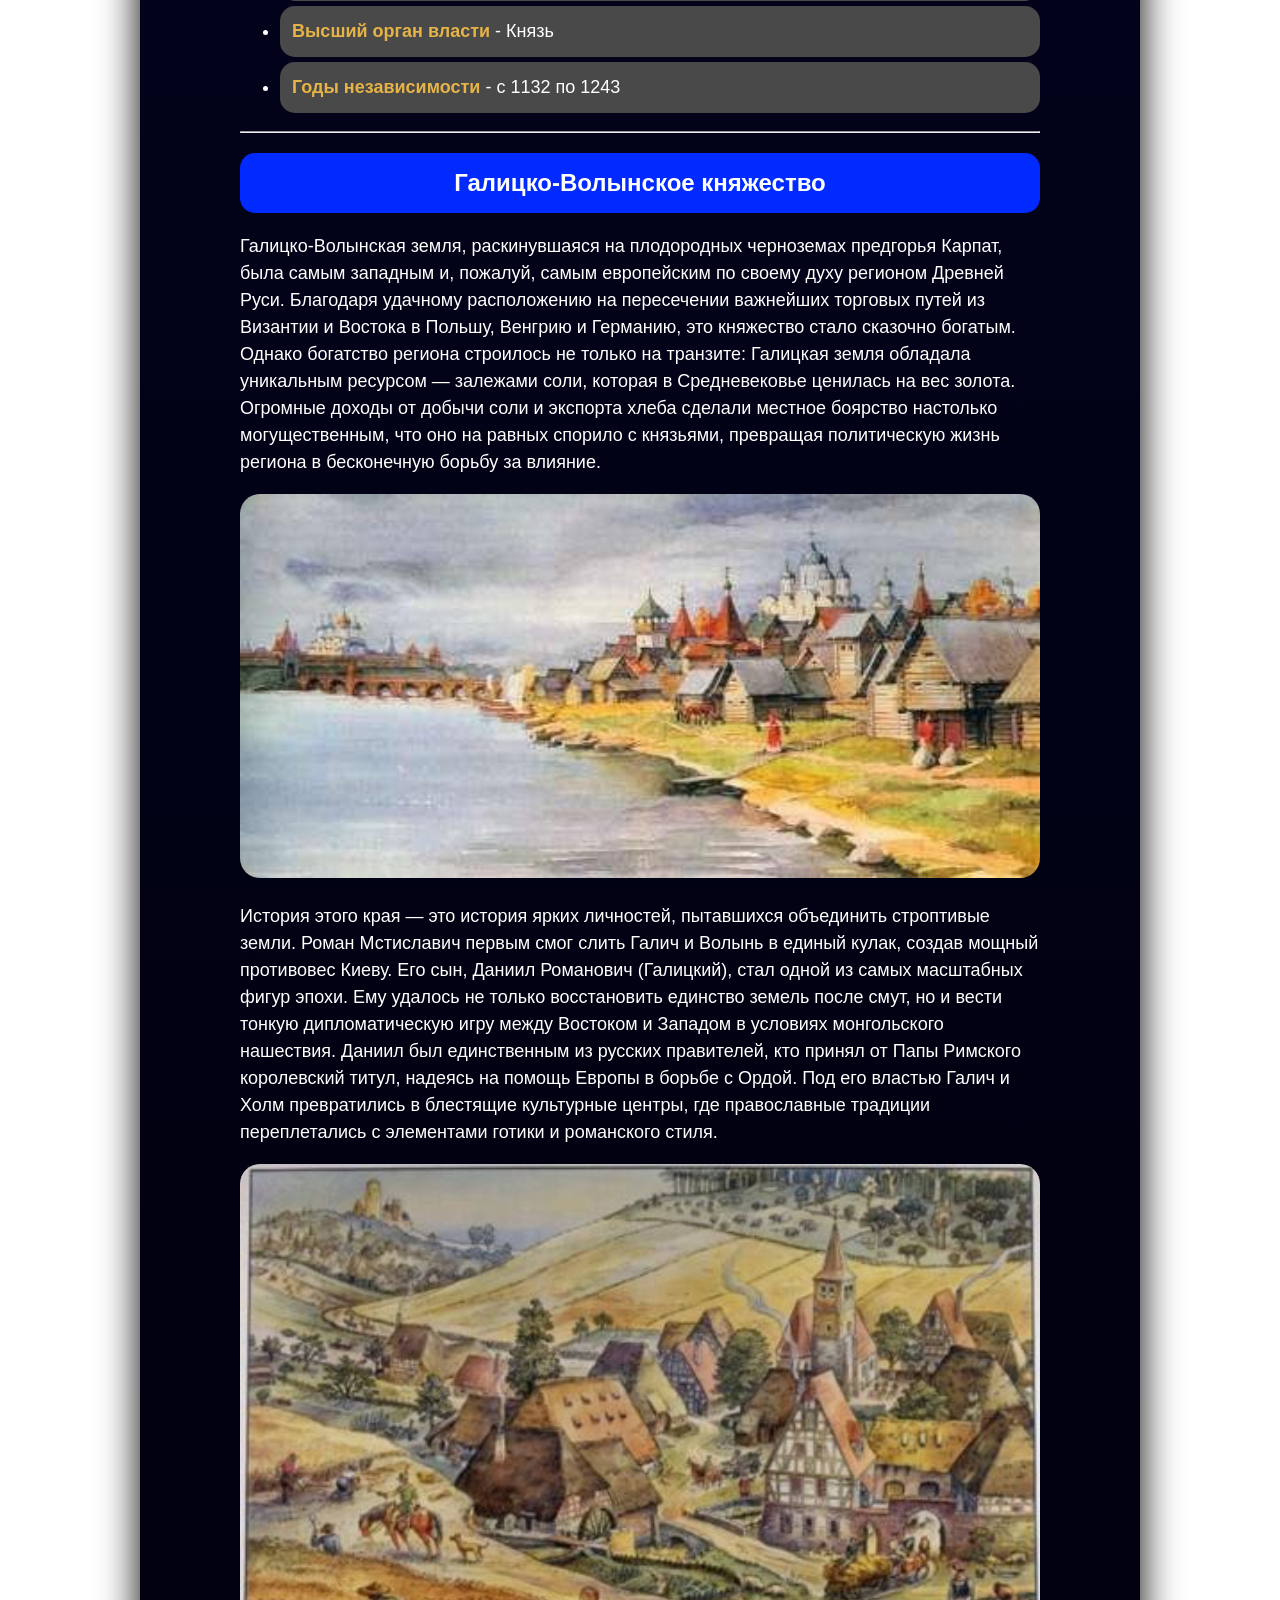
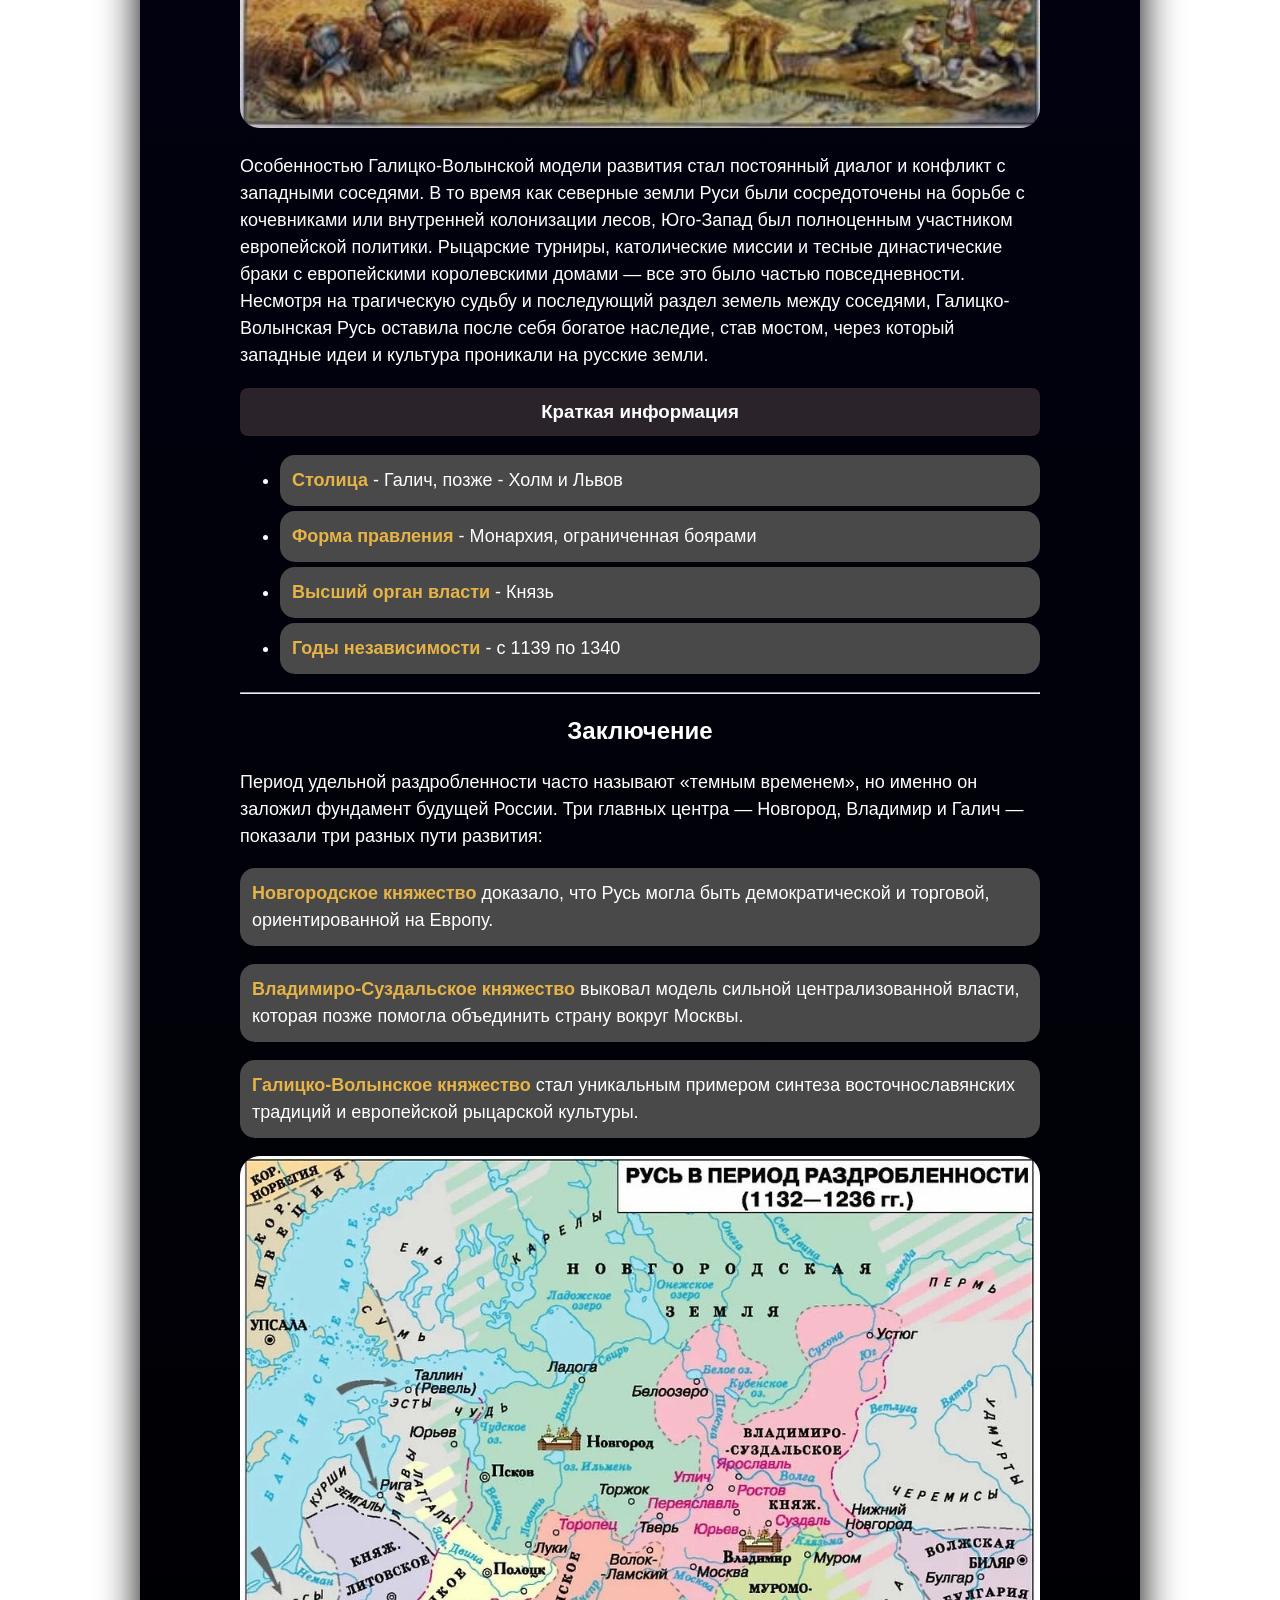
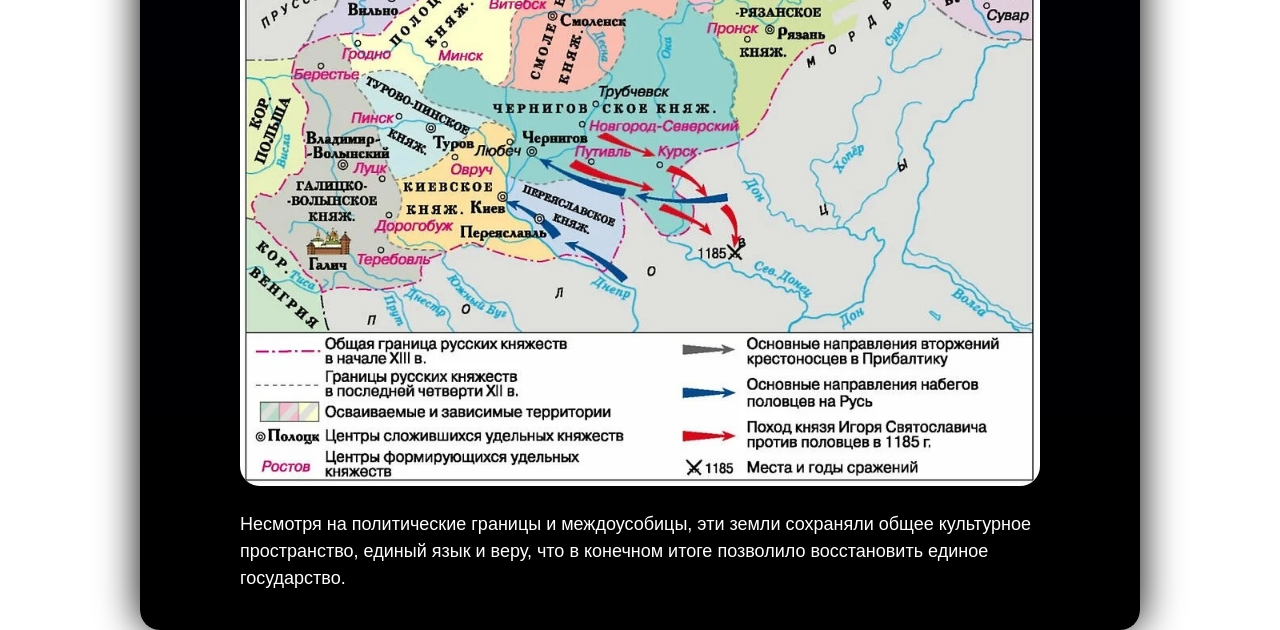
==== commit 003d99e6: "fix" ====
--- a/frontend/index.html
+++ b/frontend/index.html
@@ -55,10 +55,10 @@
            <p>Экономическим фундаментом Новгорода была международная торговля. Город фактически являлся главными воротами Руси в Европу, будучи ключевым партнером Ганзейского союза. Склады ломились от дорогого сукна, вина и металлов из немецких земель, которые обменивались на бесценную северную пушнину, мед и воск. Это богатство породило уникальную культуру: Новгород был одним из самых грамотных городов средневековой Европы. Обычные ремесленники, торговцы и даже женщины вели активную переписку на бересте, обсуждая бытовые дела, долги и семейные новости. Именно эта независимость, грамотность и торговая мощь позволили Новгороду веками сохранять свою идентичность, пока в XV веке окрепшая Москва не положила конец вольному республиканскому строю.</p>
            <h3 align="center" class="KratkiBlock">Краткая информация</h3>
            <ul>
-             <li><strong>Столица</strong> - Великий новгород</li>
-             <li><strong>Форма правления</strong> - Боярская (феодальная)</li>
-             <li><strong>Высший орган власти</strong> - Вече</li>
-             <li><strong>Годы независимости</strong> - с 1136 по 1478</li>
+             <li class="block"><strong>Столица</strong> - Великий новгород</li>
+             <li class="block"><strong>Форма правления</strong> - Боярская (феодальная)</li>
+             <li class="block"><strong>Высший орган власти</strong> - Вече</li>
+             <li class="block"><strong>Годы независимости</strong> - с 1136 по 1478</li>
            </ul>
         </section>
        <hr>
@@ -72,10 +72,10 @@
          <p>Культурный облик Северо-Востока — это торжество белокаменного зодчества. Суровый и величественный стиль местных храмов с их тонкой резьбой по камню символизировал божественную природу княжеской власти. Это был край воинов и пахарей, где в условиях постоянного вызова со стороны природы и соседей ковался характер будущего Московского государства. Именно политические традиции Суздаля и Владимира — жесткая централизация, сильная вертикаль власти и опора на служилых людей — легли в основу того фундамента, на котором спустя столетия выросла Российская империя.</p>
          <h3 align="center" class="KratkiBlock">Краткая информация</h3>
          <ul>
-          <li><strong>Столица</strong> - Ростов, Суздаль, с 1157 - Владимир </li>
-          <li><strong>Форма правления</strong> - Наследственная монархия</li>
-          <li><strong>Высший орган власти</strong> - Князь</li>
-          <li><strong>Годы независимости</strong> - с 1132 по 1243</li>
+          <li class="block"><strong>Столица</strong> - Ростов, Суздаль, с 1157 - Владимир </li>
+          <li class="block"><strong>Форма правления</strong> - Наследственная монархия</li>
+          <li class="block"><strong>Высший орган власти</strong> - Князь</li>
+          <li class="block"><strong>Годы независимости</strong> - с 1132 по 1243</li>
          </ul>
         </section>
        <hr>
@@ -88,10 +88,10 @@
          <p>Особенностью Галицко-Волынской модели развития стал постоянный диалог и конфликт с западными соседями. В то время как северные земли Руси были сосредоточены на борьбе с кочевниками или внутренней колонизации лесов, Юго-Запад был полноценным участником европейской политики. Рыцарские турниры, католические миссии и тесные династические браки с европейскими королевскими домами — все это было частью повседневности. Несмотря на трагическую судьбу и последующий раздел земель между соседями, Галицко-Волынская Русь оставила после себя богатое наследие, став мостом, через который западные идеи и культура проникали на русские земли.</p>
          <h3 align="center" class="KratkiBlock">Краткая информация</h3>
          <ul>
-          <li><strong>Столица</strong> - Галич, позже - Холм и Львов</li>
-          <li><strong>Форма правления</strong> - Монархия, ограниченная боярами</li>
-          <li><strong>Высший орган власти</strong> - Князь</li>
-          <li><strong>Годы независимости</strong> - с 1139 по 1340</li>
+          <li class="block"><strong>Столица</strong> - Галич, позже - Холм и Львов</li>
+          <li class="block"><strong>Форма правления</strong> - Монархия, ограниченная боярами</li>
+          <li class="block"><strong>Высший орган власти</strong> - Князь</li>
+          <li class="block"><strong>Годы независимости</strong> - с 1139 по 1340</li>
           </ul>
         </section>
        <hr>
--- a/frontend/sait.css
+++ b/frontend/sait.css
@@ -26,7 +26,7 @@
 .graphs-button2 {
   display: inline-block;
   padding: 12px 24px;
-  background-color: #28a745;
+  background-color: #2841a7;
   color: #ffffff;
   text-decoration: none;
   border-radius: 8px;
@@ -38,12 +38,12 @@
   cursor: pointer;
 }
   .graphs-button2:hover {
-  background-color: #218838;
+  background-color: #214588;
   transform: translateY(-2px);
 }
 
 .graphs-button2:active {
-  background-color: #1e7e34;
+  background-color: #1e417e;
   transform: translateY(0);
 }
 .content {
@@ -75,13 +75,13 @@
     box-shadow: 0 0 40px rgba(0,0,0,10);
     padding: 20px 0;
     border-radius: 20px;
-    border-color: red;
+    border-color: rgb(0, 13, 255);
 
 }
 .graphs-button3 {
   display: inline-block;
   padding: 12px 24px;
-  background-color: #ff0000;
+  background-color: #0066ff;
   color: #ffffff;
   text-decoration: none;
   border-radius: 8px;
@@ -94,12 +94,12 @@
 }
 
 .graphs-button3:hover {
-  background-color: #b30000;
+  background-color: #0009b3;
   transform: translateY(-2px);
 }
 
 .graphs-button3:active {
-  background-color: #851f00;
+  background-color: #000d85;
   transform: translateY(0);
 }
 a {
@@ -116,18 +116,25 @@
   color: white;
   border-radius: 15px;
 }
+.block:hover {
+  background-color: rgb(39, 39, 39);
+  color: white;
+}
+li {
+  margin: 5px 0px;
+}
 .img {
   border-radius: 20px;
 }
 .GaliciaBlock {
   padding: 12px;
-  background-color: red;
+  background-color: rgb(0, 42, 255);
   color: white;
   border-radius: 15px;
 }
 .NovgorodBlock {
    padding: 12px;
-   background-color:green;
+   background-color:rgb(0, 13, 128);
    color:white;
    border-radius: 15px;
 }
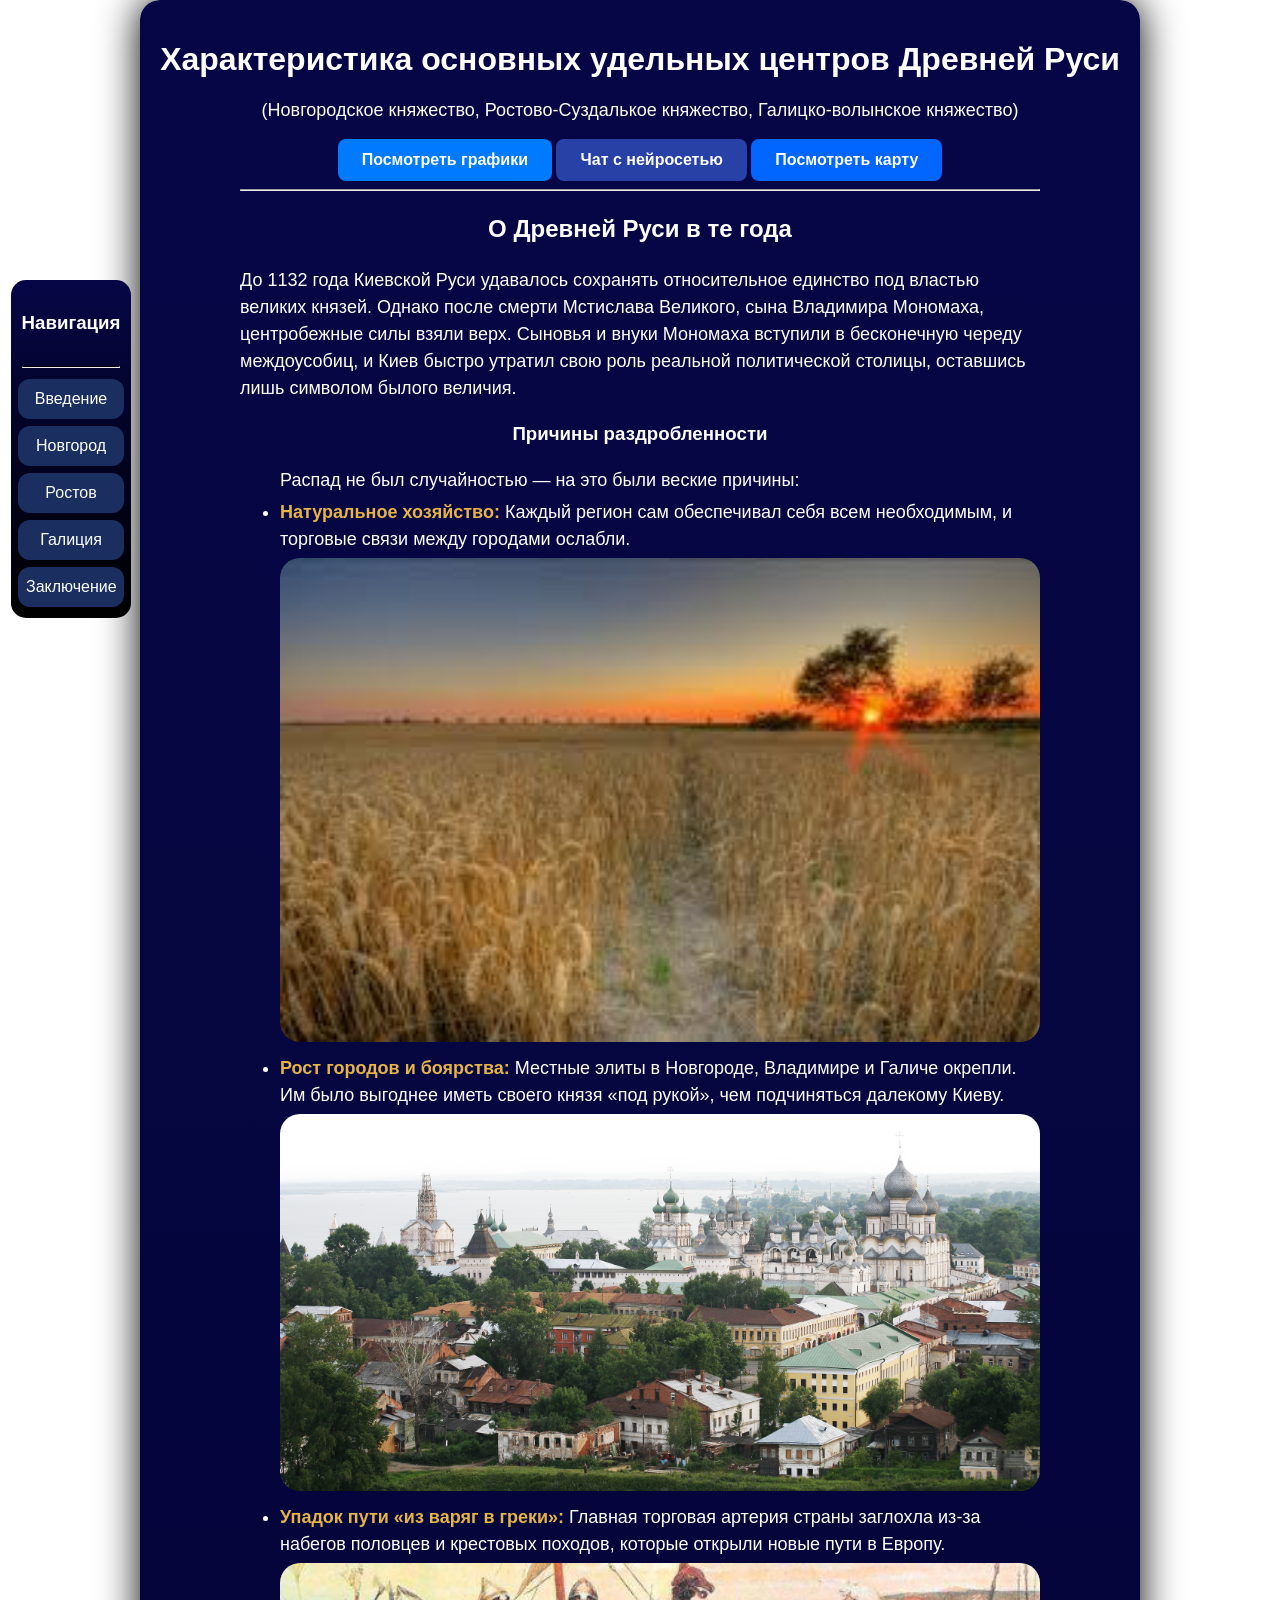
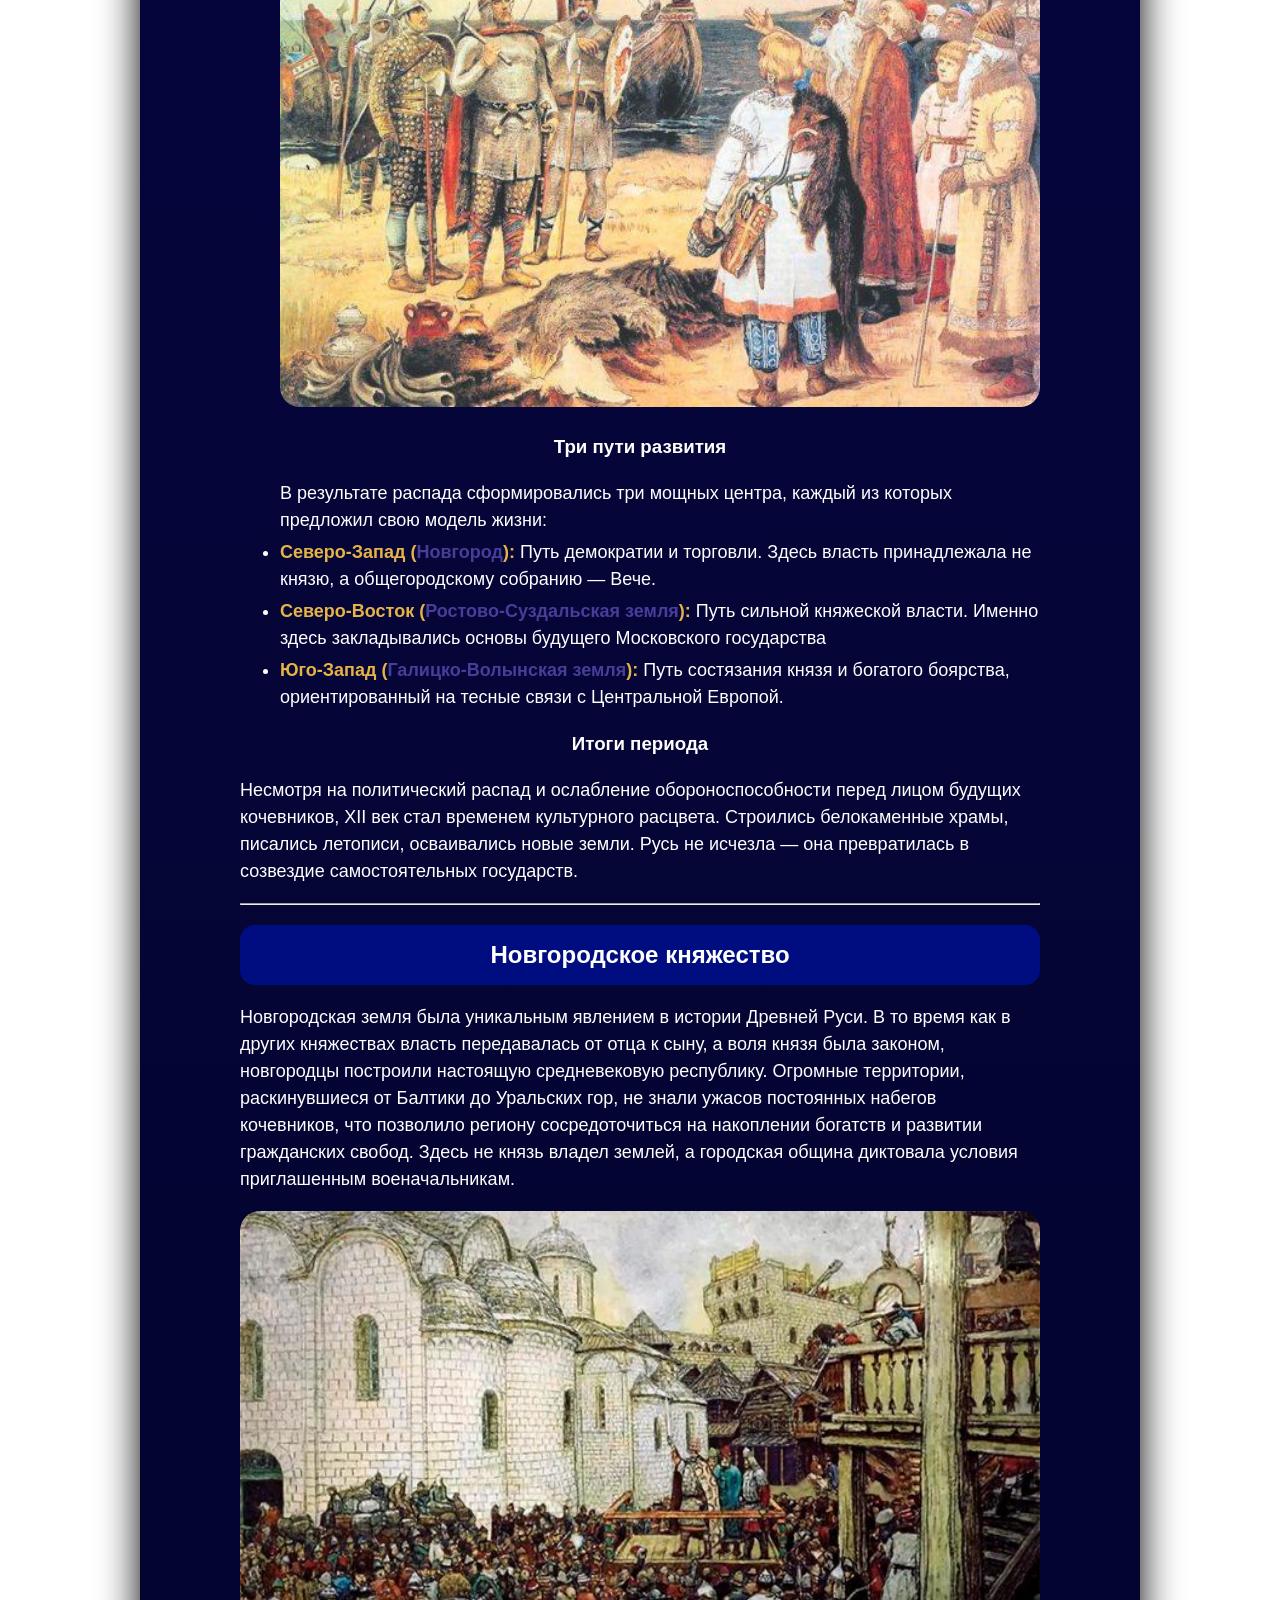
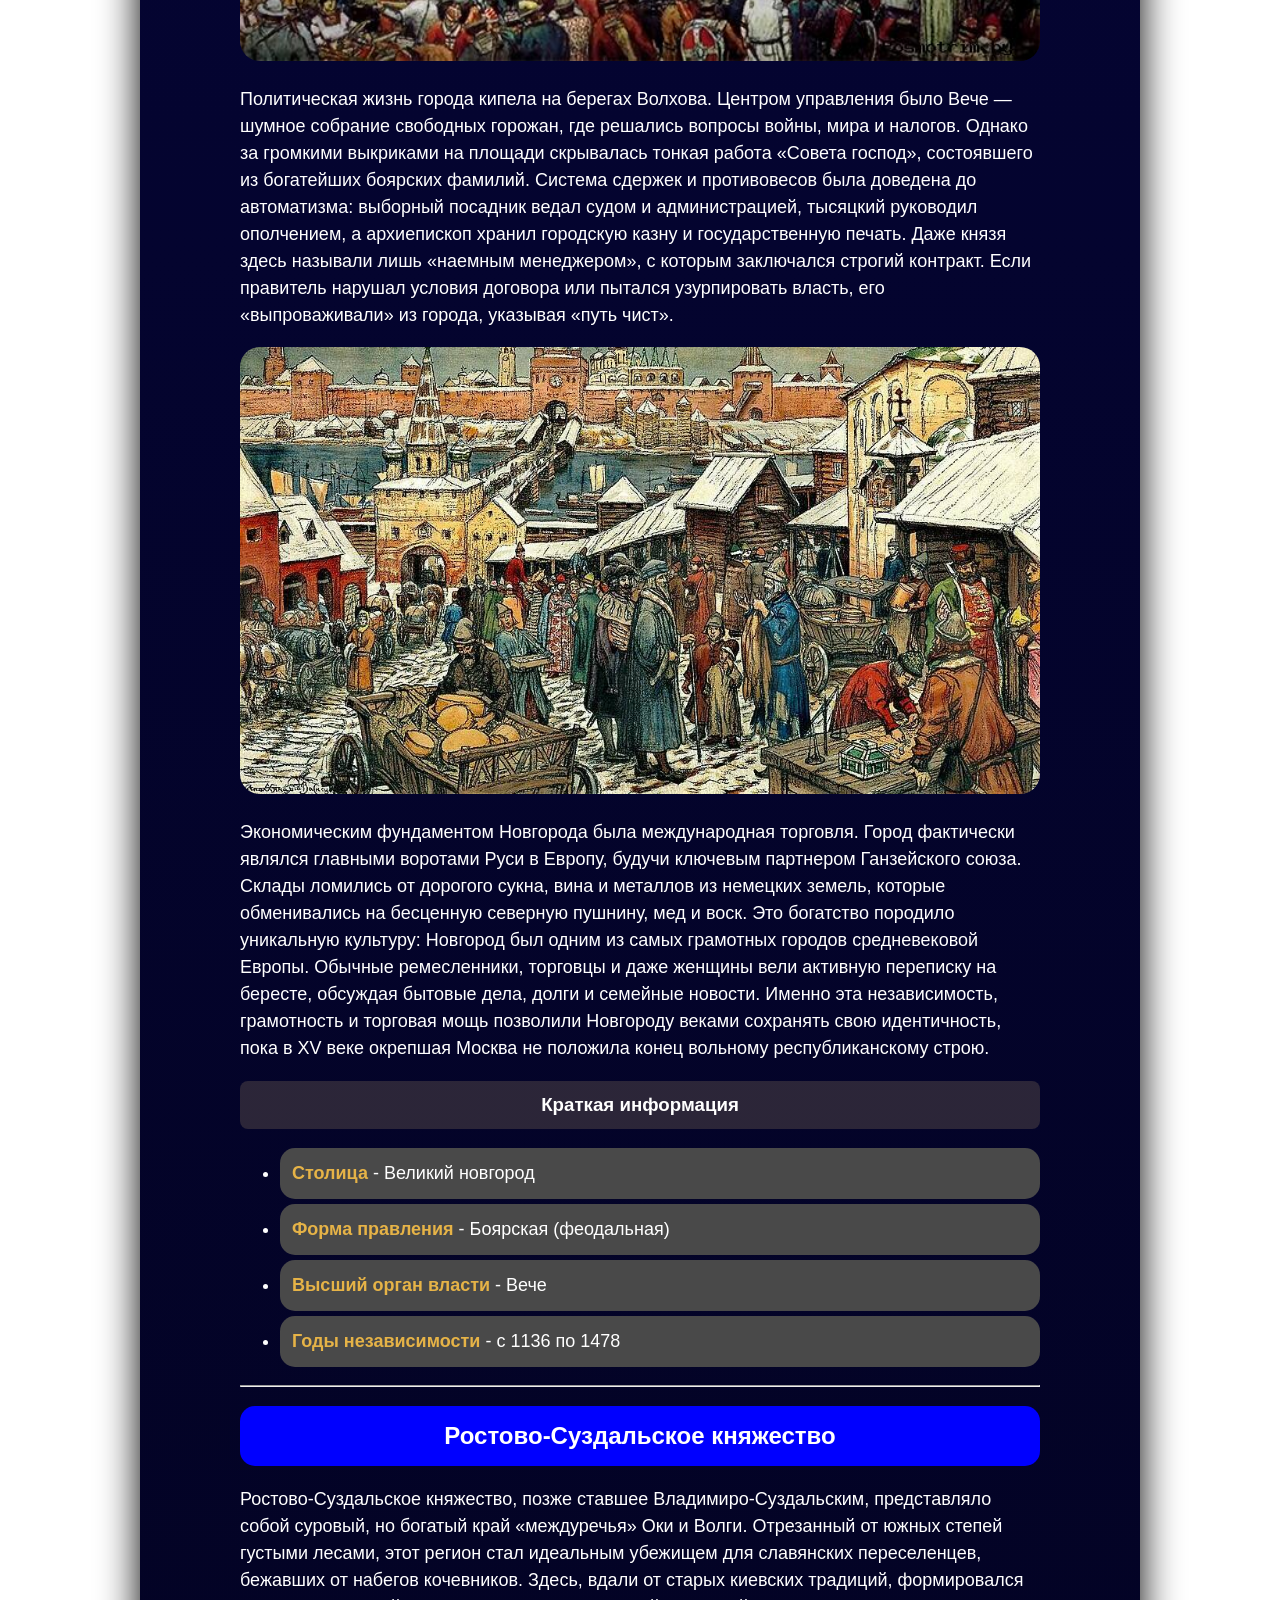
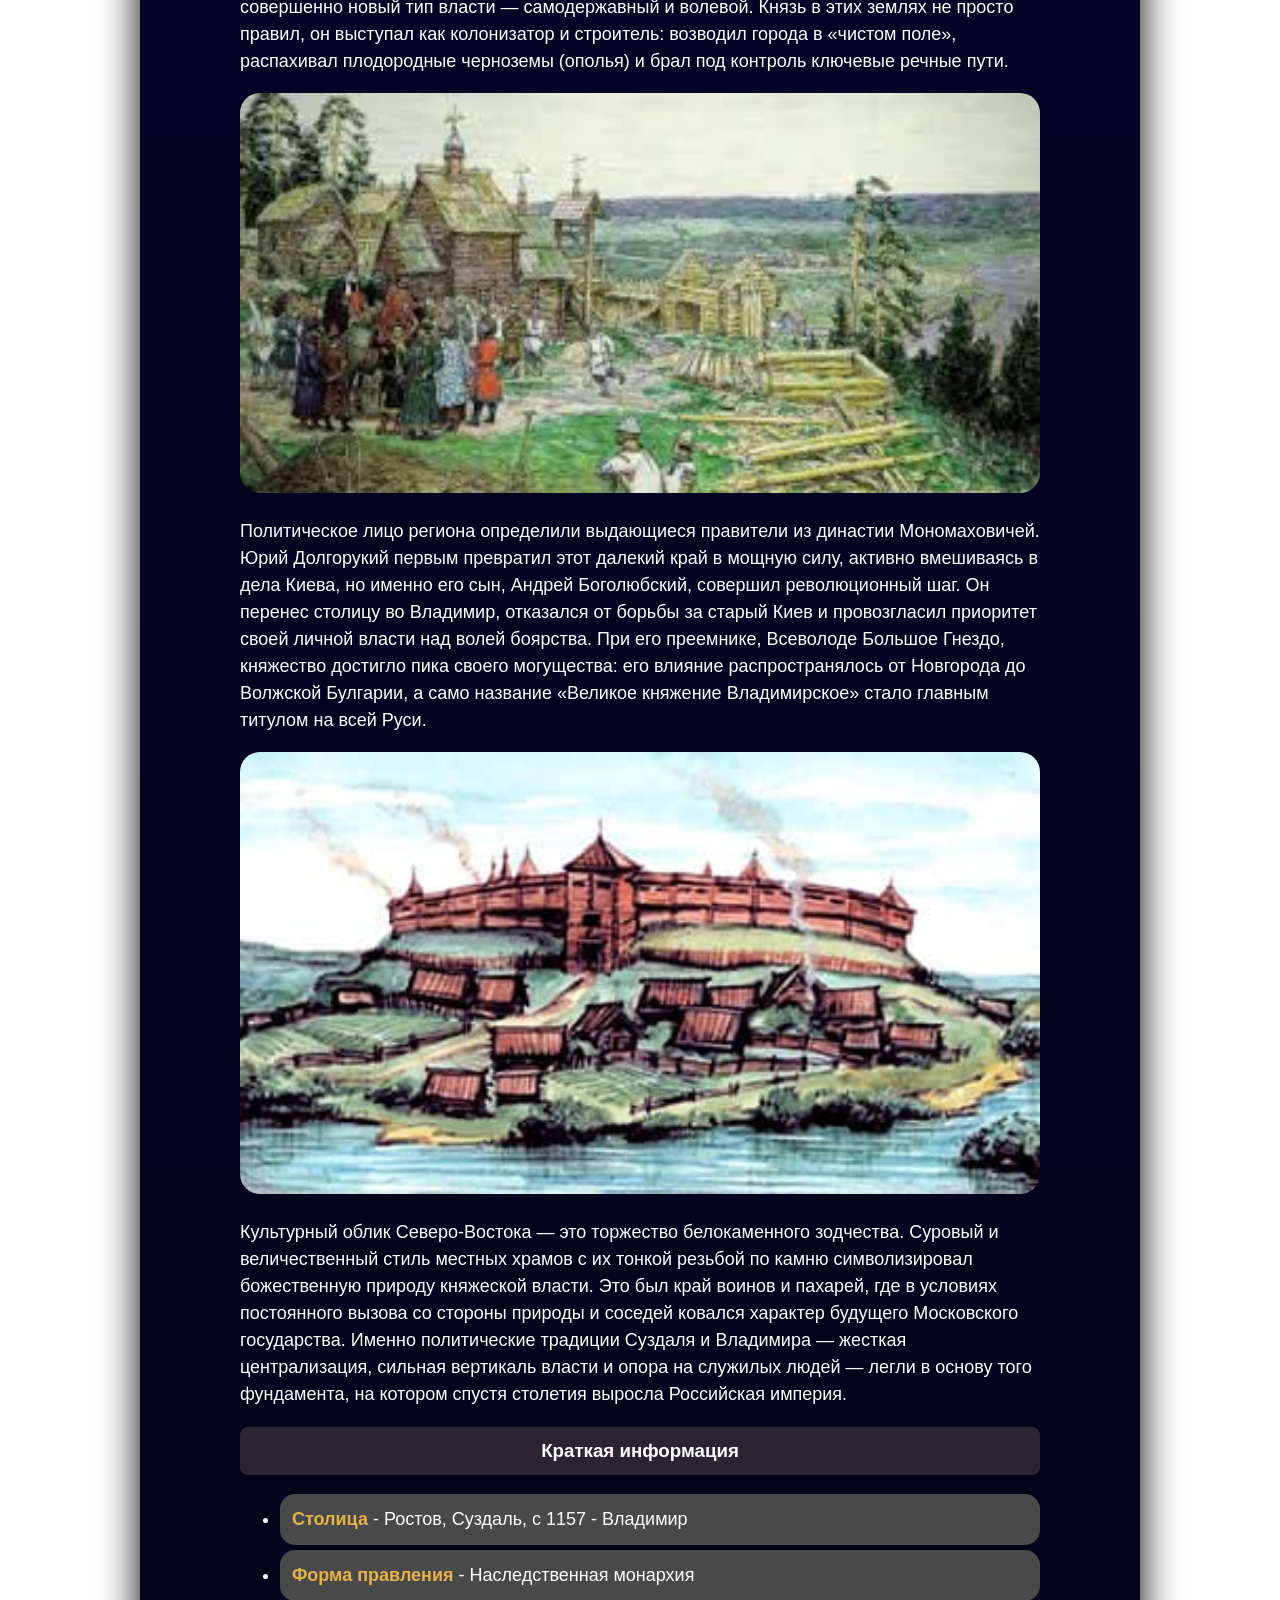
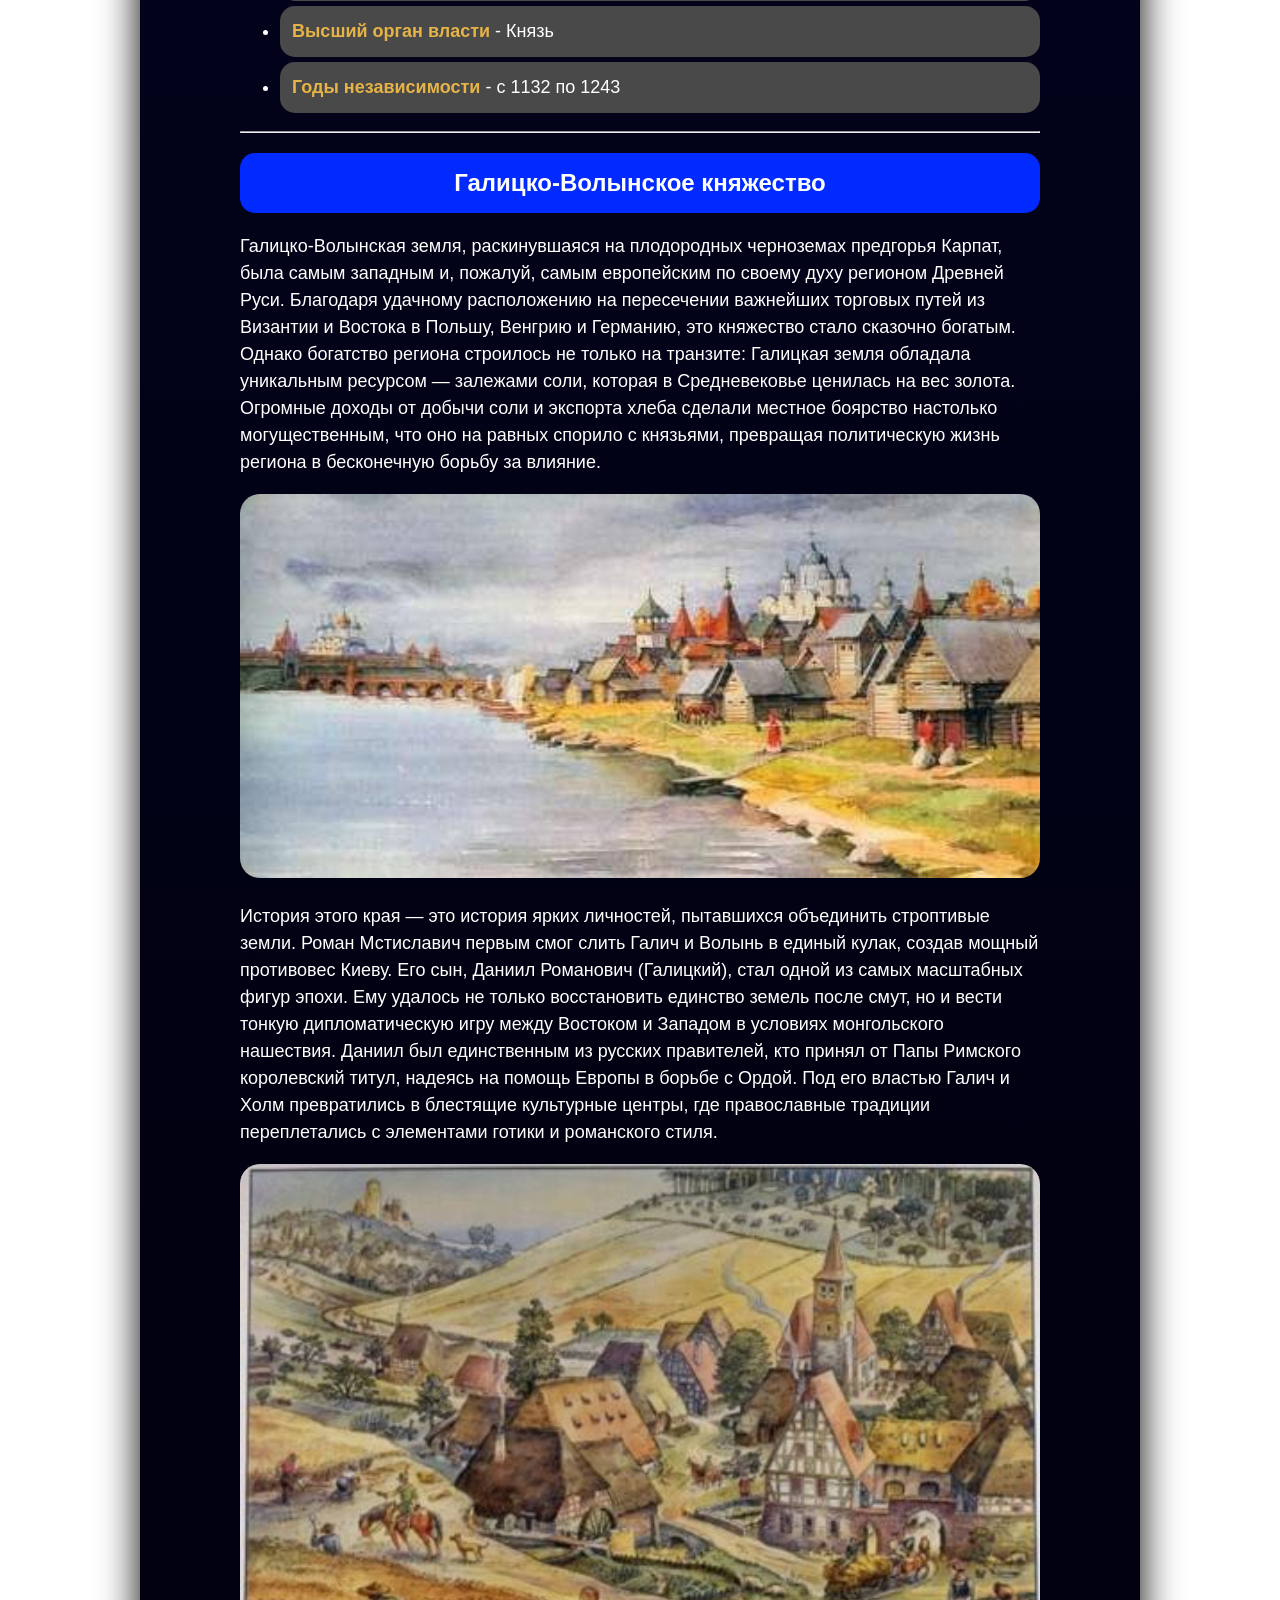
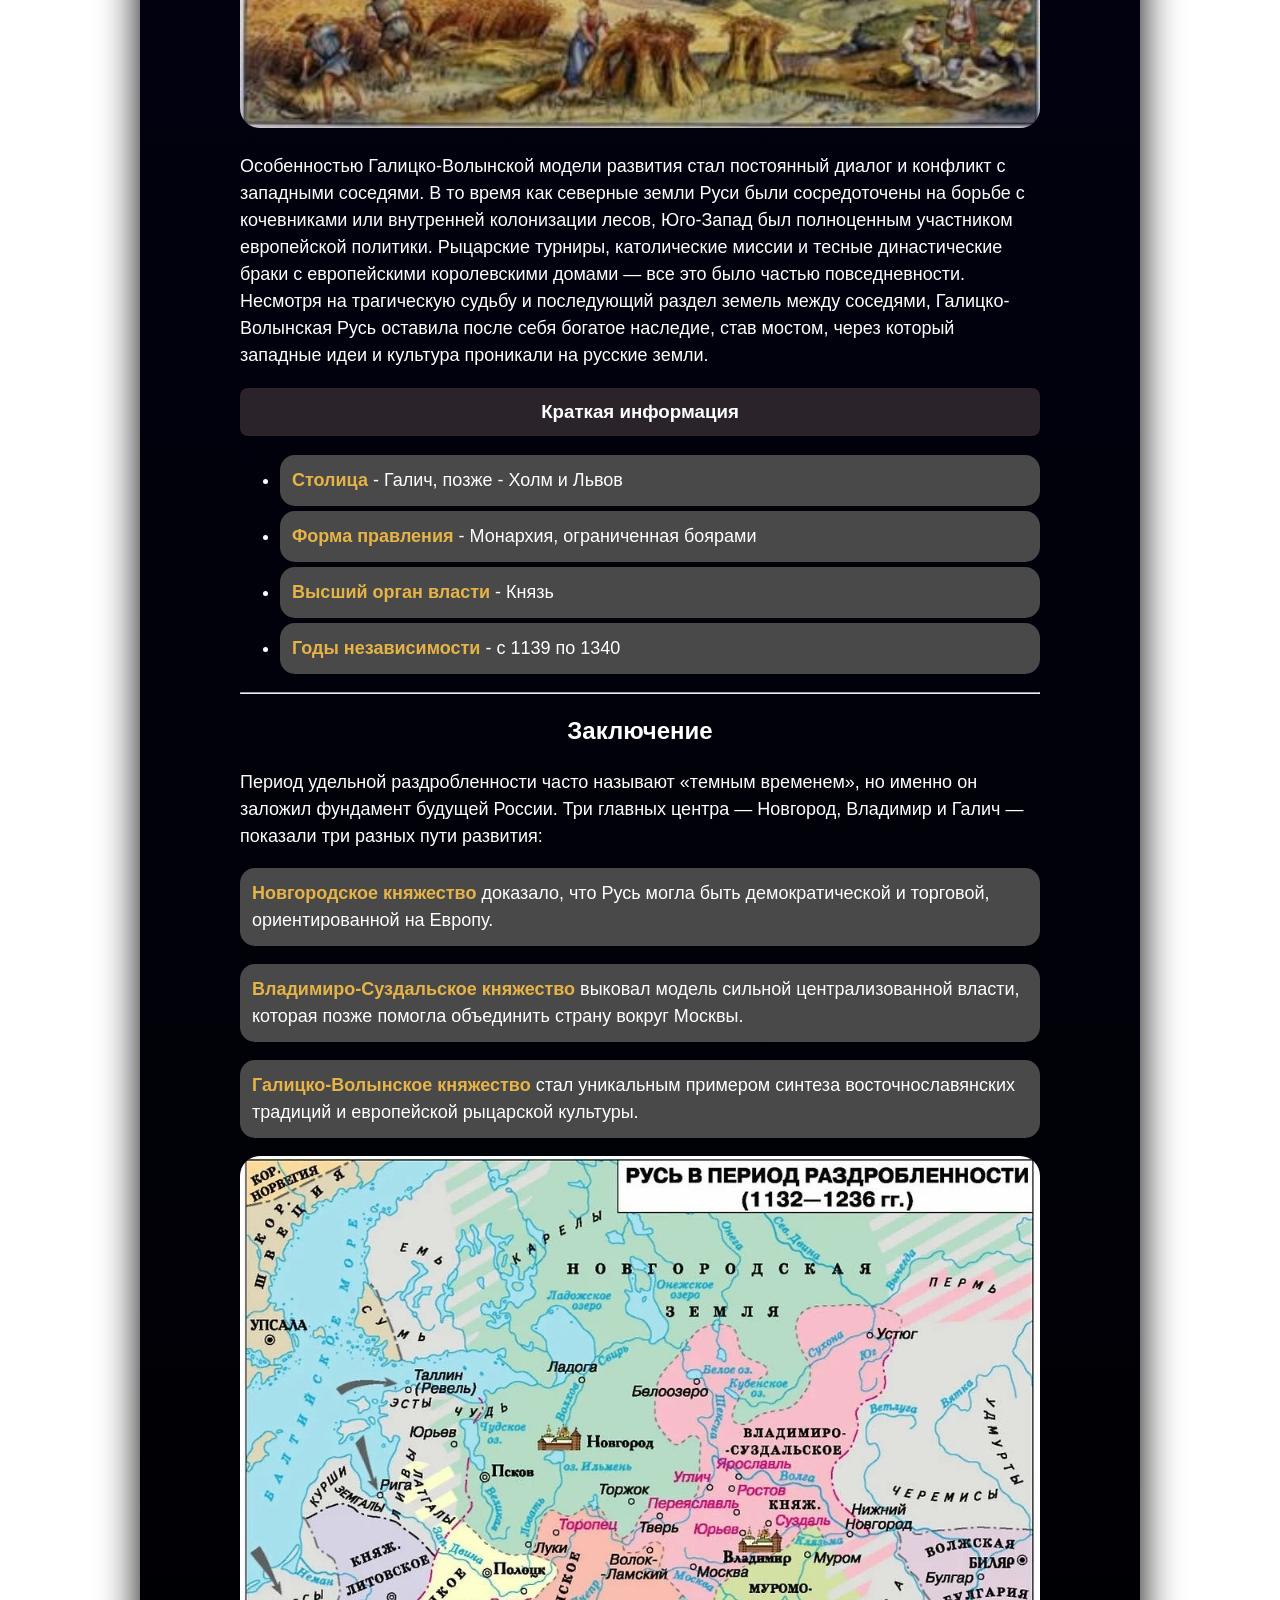
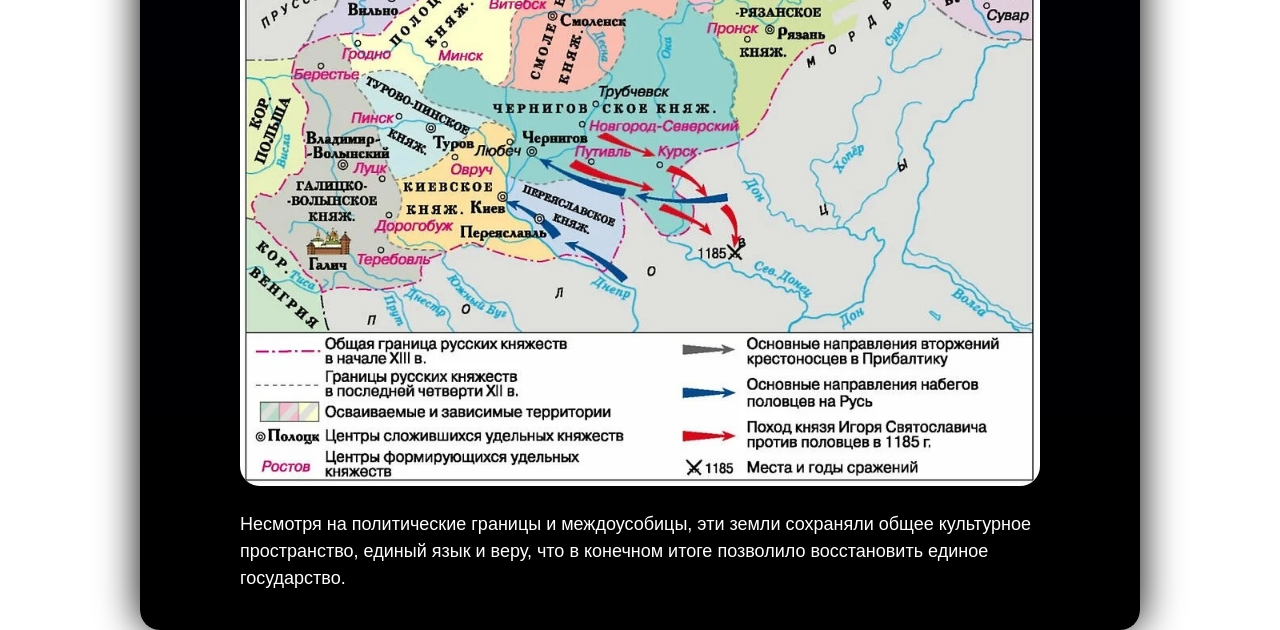
==== commit 0fd73d3d: "OKNO" ====
--- a/frontend/index.html
+++ b/frontend/index.html
@@ -56,8 +56,10 @@
            <h3 align="center" class="KratkiBlock">Краткая информация</h3>
            <ul>
              <li class="block"><strong>Столица</strong> - Великий новгород</li>
-             <li class="block"><strong>Форма правления</strong> - Боярская (феодальная)</li>
-             <li class="block"><strong>Высший орган власти</strong> - Вече</li>
+             <li class="block"><strong>Форма правления</strong> - <span class="okno2" >Боярская (феодальная)
+                <span class="okno2-box">Боярская (феодальная) - это форма государственного правления средневековой Руси, при которой реальная власть принадлежала крупной земельной аристократии (боярству), а высшим органом управления являлось народное собрание (вече).</span></span></li>
+             <li class="block"><strong>Высший орган власти</strong> - <span class="okno1">Вече
+             <span class="okno1-box">Вече - это это народное собрание в древней и средневековой Руси для обсуждения общих дел и непосредственного решения важнейших государственных, общественно-политических и судебных вопросов.</span></span></li>
              <li class="block"><strong>Годы независимости</strong> - с 1136 по 1478</li>
            </ul>
         </section>
@@ -73,8 +75,10 @@
          <h3 align="center" class="KratkiBlock">Краткая информация</h3>
          <ul>
           <li class="block"><strong>Столица</strong> - Ростов, Суздаль, с 1157 - Владимир </li>
-          <li class="block"><strong>Форма правления</strong> - Наследственная монархия</li>
-          <li class="block"><strong>Высший орган власти</strong> - Князь</li>
+          <li class="block"><strong>Форма правления</strong> - <span class="okno1">Наследственная монархия
+             <span class="okno1-box">Наследственная монархия - это форма правления, при которой верховная государственная власть принадлежит одному человеку (монарху) и передаётся по наследству внутри одной правящей династии в установленном законом или обычаем порядке.</span></span></li>
+          <li class="block"><strong>Высший орган власти</strong> - <span class="okno2">Князь
+            <span class="okno2-box">Князь - это вождь племени, правитель государства или отдельной территории (княжества) в Древней и средневековой Руси, обладавший высшей военной, судебной и исполнительной властью.</span><span></li>
           <li class="block"><strong>Годы независимости</strong> - с 1132 по 1243</li>
          </ul>
         </section>
@@ -89,8 +93,10 @@
          <h3 align="center" class="KratkiBlock">Краткая информация</h3>
          <ul>
           <li class="block"><strong>Столица</strong> - Галич, позже - Холм и Львов</li>
-          <li class="block"><strong>Форма правления</strong> - Монархия, ограниченная боярами</li>
-          <li class="block"><strong>Высший орган власти</strong> - Князь</li>
+          <li class="block"><strong>Форма правления</strong> - <span class="okno2">Монархия, ограниченная боярами
+            <span class="okno2-box">Монархия, ограниченная боярами - это форма правления, при которой номинальным главой государства остаётся монарх (князь или царь), но его реальная власть существенно урезана в пользу высшей родоплеменной и земельной аристократии (боярства).</span></span></li>
+          <li class="block"><strong>Высший орган власти</strong> - <span class="okno2">Князь
+            <span class="okno2-box">Князь - это вождь племени, правитель государства или отдельной территории (княжества) в Древней и средневековой Руси, обладавший высшей военной, судебной и исполнительной властью.</span></span></li>
           <li class="block"><strong>Годы независимости</strong> - с 1139 по 1340</li>
           </ul>
         </section>
--- a/frontend/sait.css
+++ b/frontend/sait.css
@@ -228,4 +228,38 @@
 }
 h1, h3, h2, h4 {
   color: white;
+}
+.okno1 {
+  position: relative;
+}
+.okno1-box {
+  display: none;
+  position: absolute;
+  bottom: 100%;
+  width: 220px;
+  background: linear-gradient(rgb(6, 6, 71),black);
+  border: 1px solid black;
+  padding: 8px;
+  z-index: 10;
+  border-radius: 15px;
+}
+.okno1:hover .okno1-box {
+  display: block;
+}
+.okno2 {
+  position: relative;
+}
+.okno2-box {
+  display: none;
+  position: absolute;
+  bottom: 100%;
+  width: 220px;
+  background: linear-gradient(rgb(6, 6, 71),black);
+  border: 1px solid black;
+  padding: 8px;
+  z-index: 10;
+  border-radius: 15px;
+}
+.okno2:hover .okno2-box {
+  display: block;
 }
